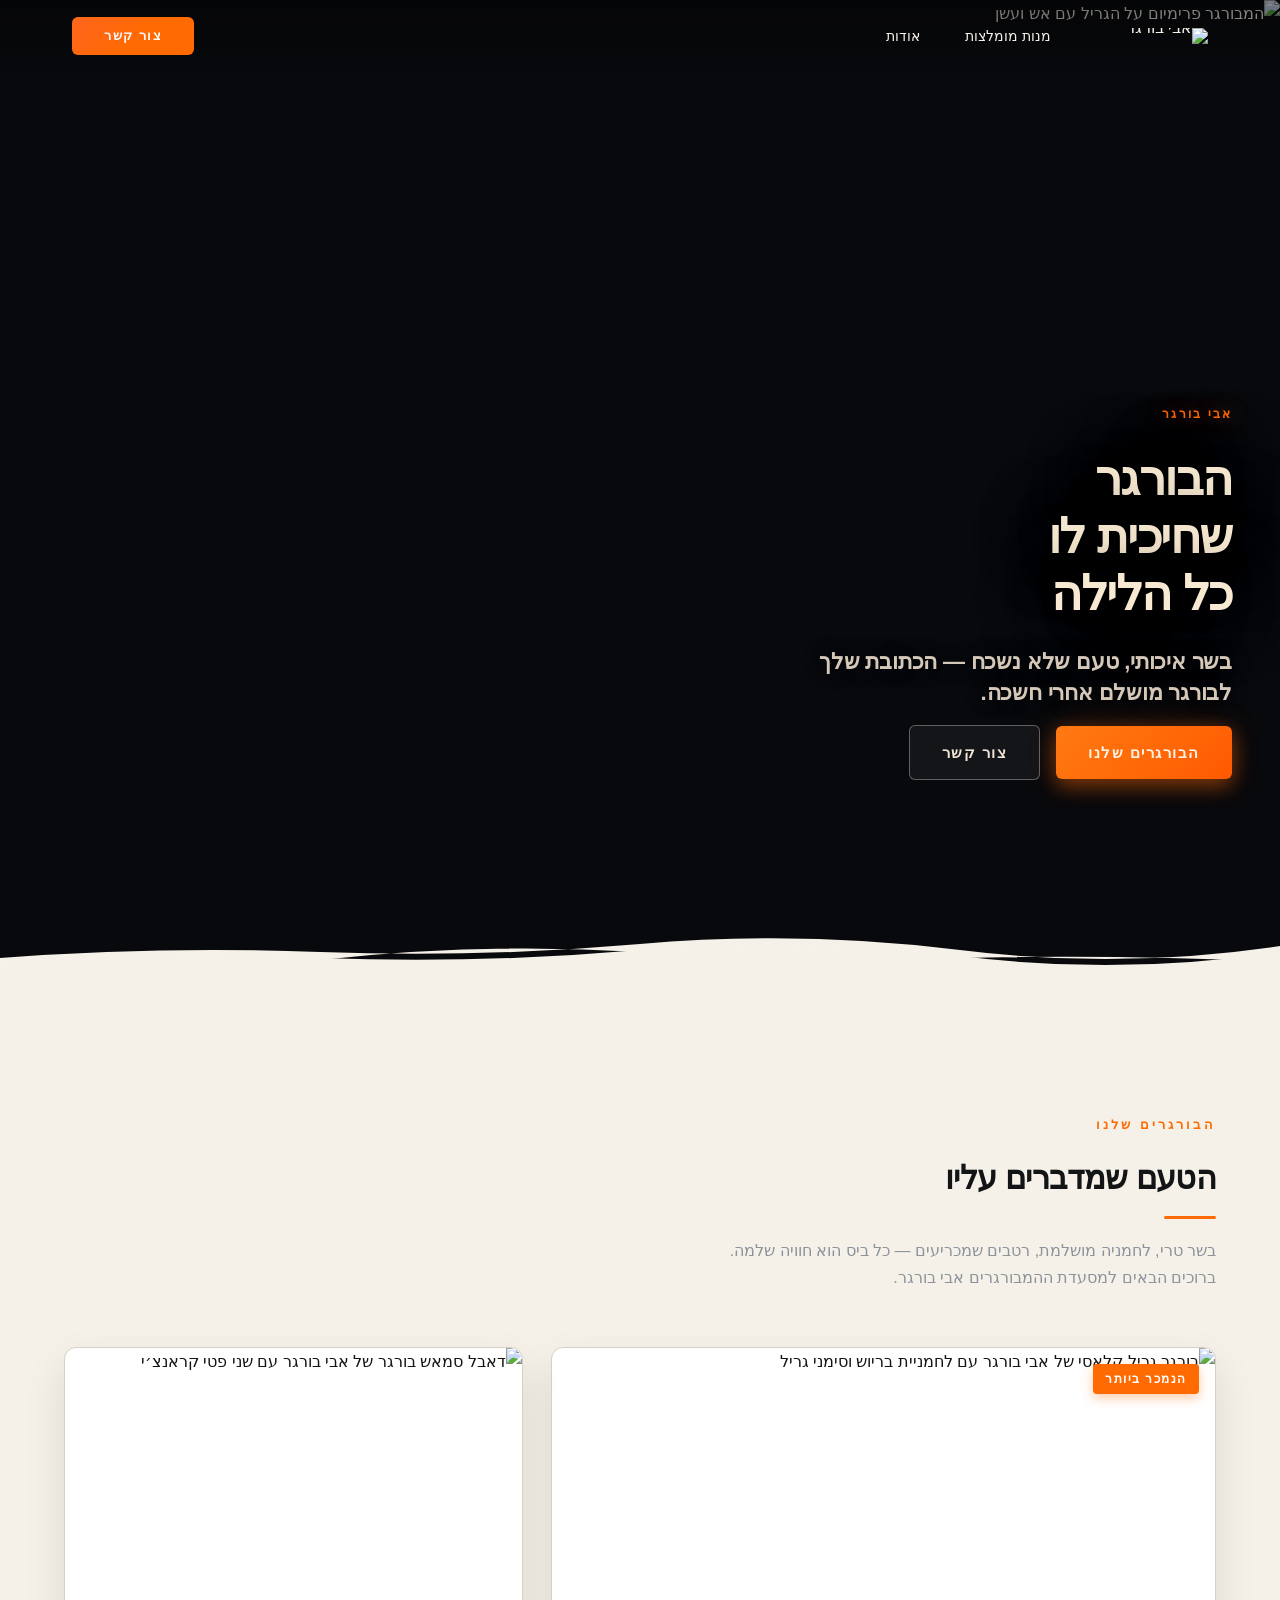
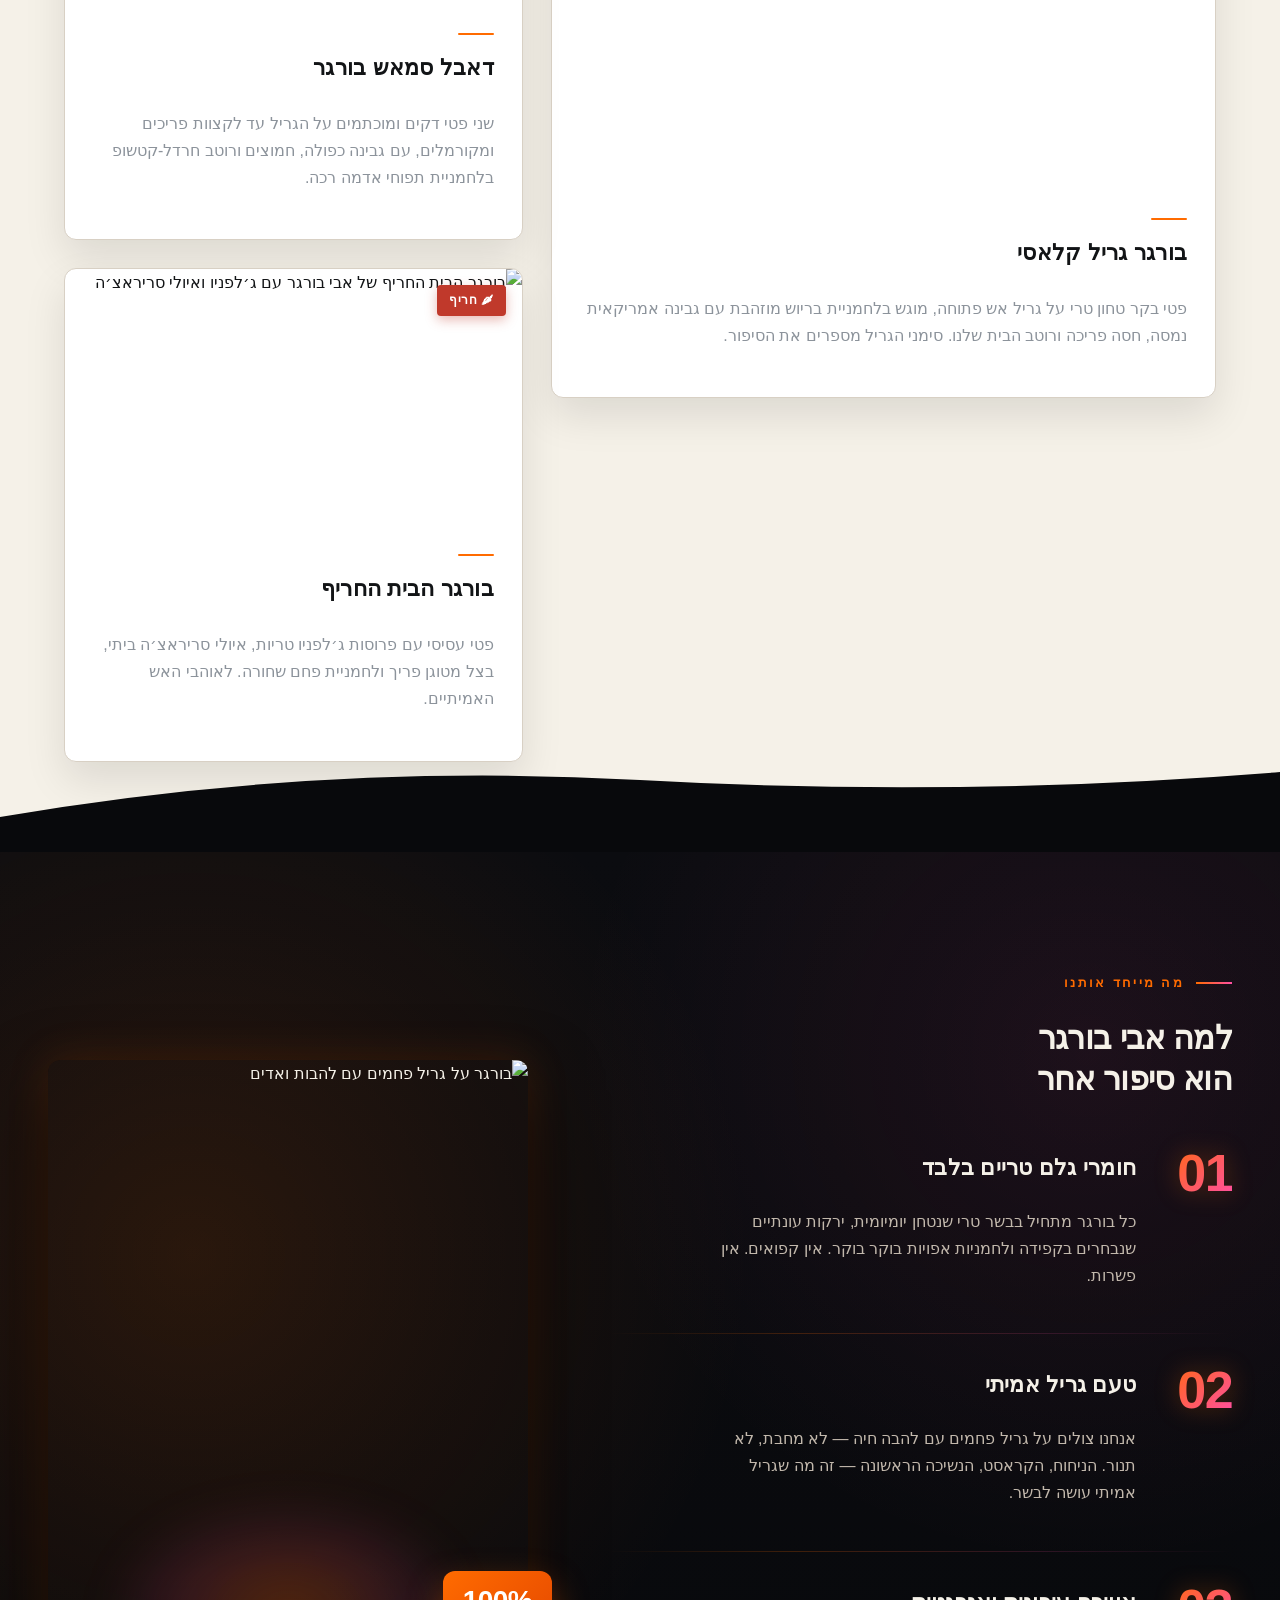
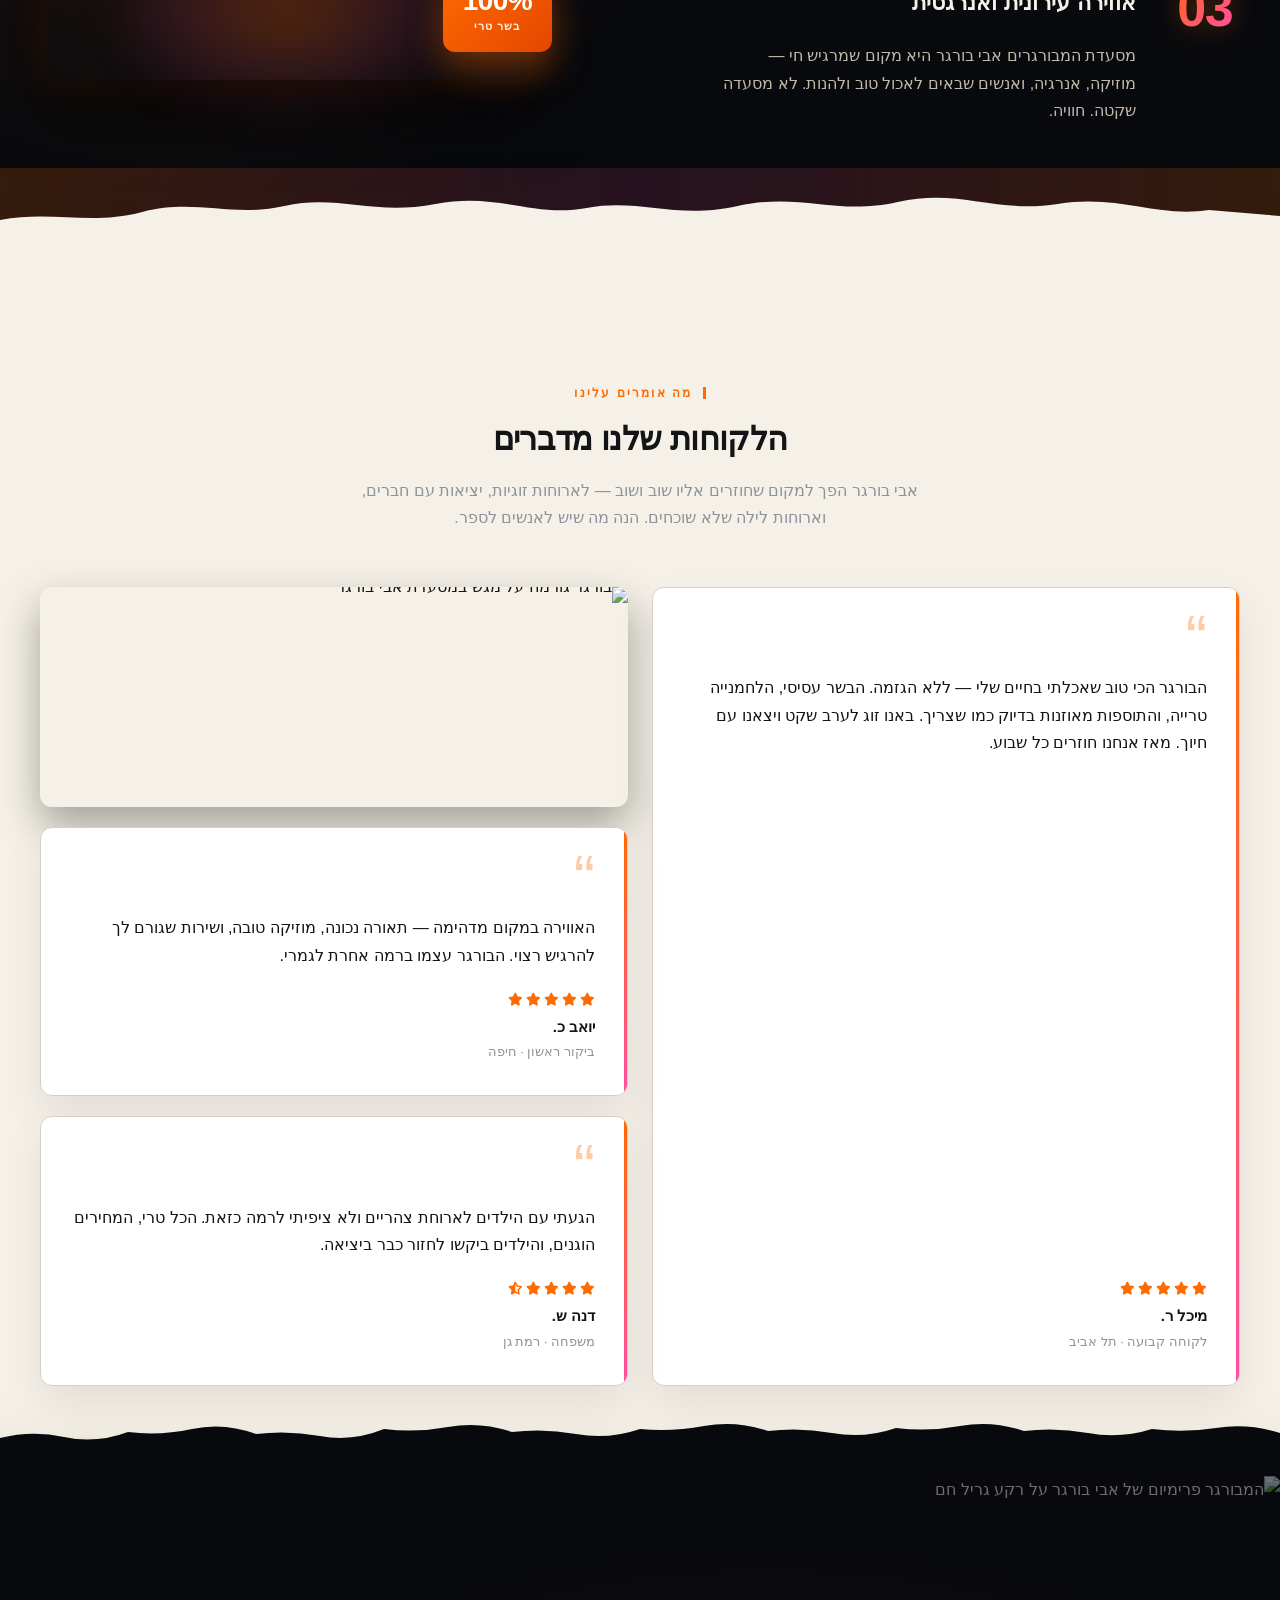
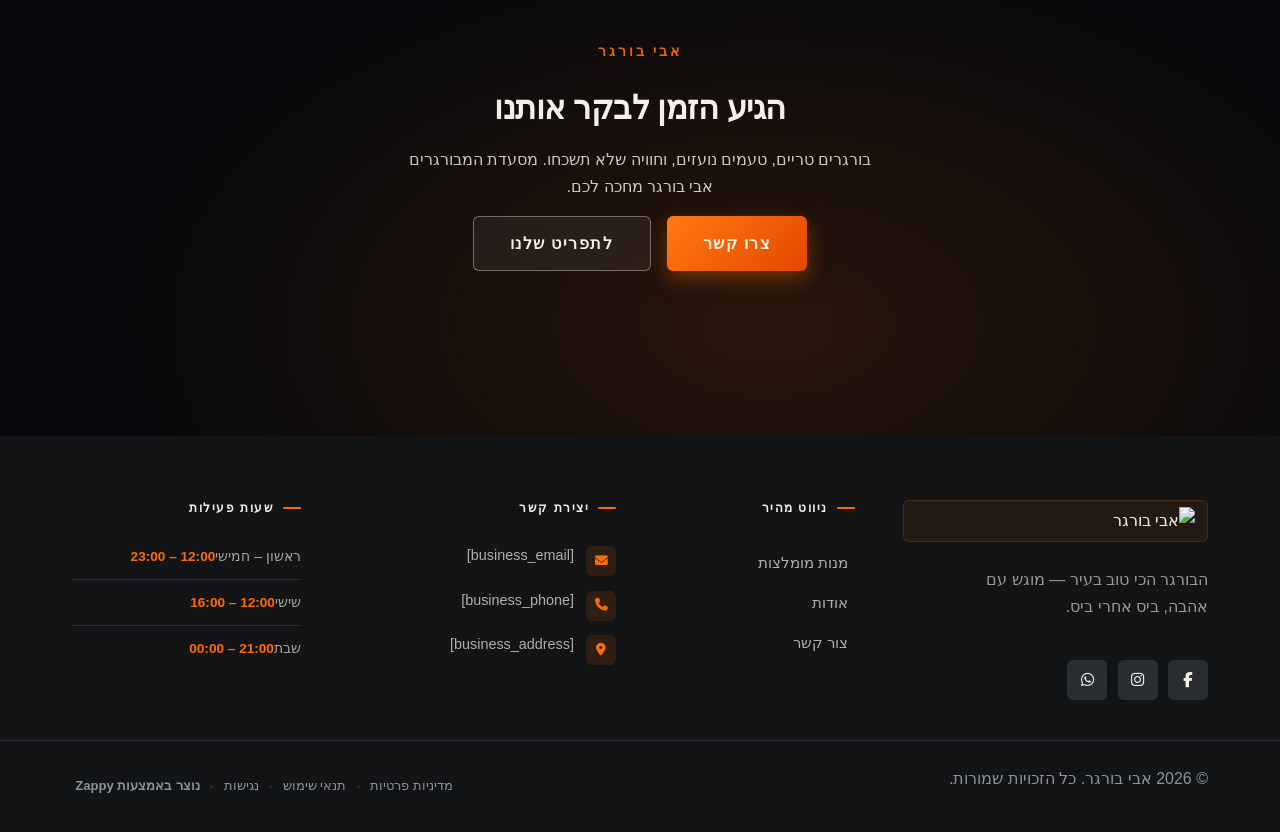
==== index.html @ 989bbede "Background sync: Progressive GitHub Sync" ====
<!DOCTYPE html>
<html lang="he" dir="rtl">
<head>
    <meta charset="UTF-8">
    <meta name="viewport" content="width=device-width, initial-scale=1.0">
    <meta name="robots" content="index, follow">
    <title>טועמים את ההבדל — אבי בורגר</title>
    <meta name="description" content="אבי בורגר מגיש המבורגרים ביתיים איכותיים שיגרמו לכם לחזור שוב ושוב. טעם אמיתי, חומרים טריים ואווירה שמזמינה את כל המשפחה. בואו לגלות למה אנחנו המסעדה שכולם מדברים עליה!">
    <meta name="keywords" content="אבי בורגר, מסעדת המבורגרים אבי בורגר, המבורגר ביתי איכותי, מסעדה לארוחת צהריים עם ילדים, המבורגר טרי">
    
    <!-- Favicons -->
    <link rel="icon" type="image/x-icon" href="/assets/favicon.ico">
    <link rel="icon" type="image/png" sizes="16x16" href="/assets/favicon-16x16.png">
    <link rel="icon" type="image/png" sizes="32x32" href="/assets/favicon-32x32.png">
    <link rel="icon" type="image/png" sizes="48x48" href="/assets/favicon-48x48.png">
    <link rel="icon" type="image/png" sizes="192x192" href="/assets/favicon-192x192.png">
    <link rel="icon" type="image/png" sizes="512x512" href="/assets/favicon-512x512.png">
    <link rel="apple-touch-icon" href="/assets/apple-touch-icon.png">
    <!-- Zappy Analytics -->
<script>
(function() {
  'use strict';
  
  // Configuration
  var config = {
    websiteId: '7c42fb57-8df9-4f6f-b77b-ee2b5802736d',
    apiUrl: 'https://api.zappy5.com/api/analytics/track',
    sessionDuration: 30 * 60 * 1000, // 30 minutes
    visitorDuration: 30 * 24 * 60 * 60 * 1000, // 30 days
    trackPageViews: true,
    trackClicks: true,
    trackFormSubmissions: true
  };
  
  // Generate or retrieve persistent visitor ID (30 days)
  function getVisitorId() {
    var visitorKey = 'zappy_visitor_' + config.websiteId;
    var visitor = null;
    
    try {
      visitor = localStorage.getItem(visitorKey);
      if (visitor) {
        var visitorData = JSON.parse(visitor);
        var now = Date.now();
        
        // Check if visitor ID is still valid (30 days)
        if (now - visitorData.created < config.visitorDuration) {
          // Update last seen timestamp
          visitorData.lastSeen = now;
          localStorage.setItem(visitorKey, JSON.stringify(visitorData));
          return visitorData.id;
        }
      }
    } catch (e) {
      console.warn('Zappy Analytics: LocalStorage not available');
    }
    
    // Generate new visitor ID
    var newVisitorId = 'zv_' + Date.now() + '_' + Math.random().toString(36).substr(2, 9);
    
    try {
      localStorage.setItem(visitorKey, JSON.stringify({
        id: newVisitorId,
        created: Date.now(),
        lastSeen: Date.now()
      }));
    } catch (e) {
      // Continue without local storage
    }
    
    return newVisitorId;
  }
  
  // Generate or retrieve session ID (30 minutes)
  function getSessionId() {
    var sessionKey = 'zappy_session_' + config.websiteId;
    var session = null;
    
    try {
      session = sessionStorage.getItem(sessionKey);
      if (session) {
        var sessionData = JSON.parse(session);
        var now = Date.now();
        
        // Check if session is still valid
        if (now - sessionData.timestamp < config.sessionDuration) {
          // Update timestamp
          sessionData.timestamp = now;
          sessionStorage.setItem(sessionKey, JSON.stringify(sessionData));
          return sessionData.id;
        }
      }
    } catch (e) {
      console.warn('Zappy Analytics: SessionStorage not available');
    }
    
    // Generate new session ID
    var newSessionId = 'zs_' + Date.now() + '_' + Math.random().toString(36).substr(2, 9);
    
    try {
      sessionStorage.setItem(sessionKey, JSON.stringify({
        id: newSessionId,
        timestamp: Date.now()
      }));
    } catch (e) {
      // Continue without session storage
    }
    
    return newSessionId;
  }
  
  var visitorId = getVisitorId();
  var sessionId = getSessionId();
  
  // Track an event
  function trackEvent(eventType, data) {
    data = data || {};
    
    var eventData = {
      website_id: config.websiteId,
      event_type: eventType,
      page_path: window.location.pathname,
      referrer: document.referrer || 'direct',
      visitor_id: visitorId,
      session_id: sessionId,
      metadata: data
    };
    
    // Use sendBeacon if available (better for page unload events)
    if (navigator.sendBeacon) {
      var blob = new Blob([JSON.stringify(eventData)], { type: 'application/json' });
      navigator.sendBeacon(config.apiUrl, blob);
    } else {
      // Fallback to fetch
      fetch(config.apiUrl, {
        method: 'POST',
        headers: {
          'Content-Type': 'application/json'
        },
        body: JSON.stringify(eventData),
        keepalive: true
      }).catch(function(error) {
        console.warn('Zappy Analytics: Failed to track event', error);
      });
    }
  }
  
  // Track page view
  if (config.trackPageViews) {
    trackEvent('pageview', {
      title: document.title,
      url: window.location.href
    });
  }
  
  // Track clicks on important elements
  if (config.trackClicks) {
    document.addEventListener('click', function(e) {
      var target = e.target;
      
      // Track button clicks (counted as actions)
      if (target.tagName === 'BUTTON' || target.closest('button')) {
        var button = target.tagName === 'BUTTON' ? target : target.closest('button');
        trackEvent('click', {
          element: 'button',
          text: button.textContent.trim().substring(0, 100),
          id: button.id || null,
          class: button.className || null
        });
      }
      
      // Track link clicks (navigation - not counted as actions)
      else if (target.tagName === 'A' || target.closest('a')) {
        var link = target.tagName === 'A' ? target : target.closest('a');
        trackEvent('navigation', {
          element: 'link',
          text: link.textContent.trim().substring(0, 100),
          href: link.href,
          external: link.hostname !== window.location.hostname
        });
      }
    }, true);
  }
  
  // Track form submissions
  if (config.trackFormSubmissions) {
    document.addEventListener('submit', function(e) {
      var form = e.target;
      
      trackEvent('form_submit', {
        form_id: form.id || null,
        form_name: form.name || null,
        form_action: form.action || null,
        form_method: form.method || 'GET'
      });
    }, true);
  }
  
  // Track time on page (send on page unload)
  var pageLoadTime = Date.now();
  
  window.addEventListener('beforeunload', function() {
    var timeOnPage = Math.floor((Date.now() - pageLoadTime) / 1000); // in seconds
    
    trackEvent('page_unload', {
      time_on_page: timeOnPage,
      page_path: window.location.pathname
    });
  });
  
  // Expose tracking function globally for custom events
  window.zappyAnalytics = {
    track: trackEvent,
    getVisitorId: function() { return visitorId; },
    getSessionId: function() { return sessionId; }
  };
  
})();
</script>
<!-- End Zappy Analytics -->
    <meta property="og:title" content="טועמים את ההבדל — אבי בורגר">
    <meta property="og:description" content="אבי בורגר מגיש המבורגרים ביתיים איכותיים שיגרמו לכם לחזור שוב ושוב. טעם אמיתי, חומרים טריים ואווירה שמזמינה את כל המשפחה. בואו לגלות למה אנחנו המסעדה שכולם מדברים עליה!">
    <meta name="twitter:card" content="summary_large_image">
    <meta name="twitter:title" content="טועמים את ההבדל — אבי בורגר">
    <meta name="twitter:description" content="אבי בורגר מגיש המבורגרים ביתיים איכותיים שיגרמו לכם לחזור שוב ושוב. טעם אמיתי, חומרים טריים ואווירה שמזמינה את כל המשפחה. בואו לגלות למה אנחנו המסעדה שכולם מדברים עליה!">
    <meta property="og:type" content="website">
  <meta property="og:locale" content="he_IL">
  
  
  
  
  
  <link rel="stylesheet" href="https://cdnjs.cloudflare.com/ajax/libs/font-awesome/6.4.0/css/all.min.css">

    <!-- Favicons -->
    <link rel="icon" type="image/x-icon" href="/assets/favicon.ico">
    <link rel="icon" type="image/png" sizes="16x16" href="/assets/favicon-16x16.png">
    <link rel="icon" type="image/png" sizes="32x32" href="/assets/favicon-32x32.png">
    <link rel="icon" type="image/png" sizes="48x48" href="/assets/favicon-48x48.png">
    <link rel="icon" type="image/png" sizes="192x192" href="/assets/favicon-192x192.png">
    <link rel="icon" type="image/png" sizes="512x512" href="/assets/favicon-512x512.png">
    <link rel="apple-touch-icon" href="/assets/apple-touch-icon.png">
    <!-- Cookie Consent -->
    <link rel="stylesheet" href="https://cdn.jsdelivr.net/npm/vanilla-cookieconsent@3/dist/cookieconsent.css">
    <script src="https://cdn.jsdelivr.net/npm/vanilla-cookieconsent@3/dist/cookieconsent.umd.js"></script>
    <!-- Mickidum Accessibility Toolbar -->
    <script src="https://cdn.jsdelivr.net/gh/mickidum/acc_toolbar/acctoolbar/acctoolbar.min.js"></script>
    <link rel="stylesheet" href="/styles.css">

    <style id="zappy-dropdown-submenu-styles">
      /* ========== DESKTOP DROPDOWN SUBMENU STYLES ========== */
      /* Base styles for dropdown submenus - parent must be positioned */
      .nav-menu li:has(.sub-menu), nav li:has(.sub-menu), .navbar li:has(.sub-menu), #navMenu li:has(.sub-menu) { position: relative; }
      /* Submenu base - hidden by default */
      .nav-menu .sub-menu, nav .sub-menu, .navbar .sub-menu, #navMenu .sub-menu { display: block !important; position: absolute !important; top: 100%; left: 0; min-width: 220px; background: white; border-radius: 8px; box-shadow: 0 8px 25px rgba(0,0,0,0.15); padding: 8px 0; opacity: 0; visibility: hidden; transform: translateY(10px); transition: all 0.3s ease; z-index: 1000; list-style: none; pointer-events: none; }
      /* CRITICAL: Desktop hover styles to show dropdown */
      .nav-menu li:hover > .sub-menu, nav li:hover > .sub-menu, .navbar li:hover > .sub-menu, #navMenu li:hover > .sub-menu { opacity: 1 !important; visibility: visible !important; transform: translateY(0) !important; pointer-events: auto !important; }
      /* Submenu item styling */
      .sub-menu li { list-style: none; margin: 0; padding: 0; }
      .sub-menu a { display: block !important; padding: 10px 16px !important; color: var(--text-dark, #333) !important; font-weight: 500; text-decoration: none; white-space: nowrap; transition: background-color 0.2s; }
      .sub-menu .zappy-nav-child > a { padding-left: 28px !important; font-size: 0.9em !important; opacity: 0.85 !important; }
      [dir="rtl"] .sub-menu .zappy-nav-child > a, html[lang="he"] .sub-menu .zappy-nav-child > a, html[lang="ar"] .sub-menu .zappy-nav-child > a { padding-left: 10px !important; padding-right: 28px !important; }
      .sub-menu .zappy-nav-parent > a { font-weight: 600 !important; }
      .sub-menu a:hover { background-color: #f5f5f5; }
      /* RTL (Hebrew/Arabic) dropdown positioning */
      [dir="rtl"] .nav-menu .sub-menu, [dir="rtl"] nav .sub-menu, [dir="rtl"] .navbar .sub-menu, html[lang="he"] .nav-menu .sub-menu, html[lang="he"] nav .sub-menu, html[lang="he"] .navbar .sub-menu, html[lang="ar"] .nav-menu .sub-menu, html[lang="ar"] nav .sub-menu, html[lang="ar"] .navbar .sub-menu { left: auto !important; right: 0 !important; }
      /* Hide empty dropdown menus (exclude catalog sub-menus that use <a> children instead of <li>) */
      .sub-menu:empty, .sub-menu:not(:has(li:not(.zappy-hidden-menu-item))):not(:has(> a)), .sub-menu:not(:has(li)):not(:has(> a)) { display: none !important; opacity: 0 !important; visibility: hidden !important; pointer-events: none !important; }
      /* Desktop: show submenu on Menu Group hover */
      li:has(.menu-group-title):hover > .sub-menu { opacity: 1 !important; visibility: visible !important; transform: translateY(0) !important; pointer-events: auto !important; }
      /* Menu Group title styling */
      .nav-menu > li > .menu-group-title, #navMenu > li > .menu-group-title { display: inline-block; padding: 0.5rem 1rem; cursor: default; user-select: none; }
      
      /* ========== MOBILE SUBMENU STYLES ========== */
      @media (max-width: 768px) {
        .nav-menu .sub-menu, nav .sub-menu, .navbar .sub-menu, #navMenu .sub-menu { position: static !important; transform: none !important; box-shadow: none !important; background: transparent !important; max-height: 0; overflow: hidden; opacity: 0; visibility: hidden; transition: max-height 0.3s ease, opacity 0.3s ease; padding: 0 !important; border-radius: 0 !important; }
        .navbar .sub-menu.mobile-expanded, .nav-menu .sub-menu.mobile-expanded, #navMenu .sub-menu.mobile-expanded { max-height: none !important; overflow-y: visible !important; opacity: 1 !important; visibility: visible !important; padding: 8px 0 8px 16px !important; }
        [dir="rtl"] .sub-menu.mobile-expanded, html[lang="he"] .sub-menu.mobile-expanded { padding: 8px 16px 8px 0 !important; }
        /* Disable hover behavior on mobile */
        .nav-menu li:hover > .sub-menu, nav li:hover > .sub-menu, .navbar li:hover > .sub-menu, #navMenu li:hover > .sub-menu { opacity: 0; visibility: hidden; pointer-events: none; }
        .nav-menu li > .sub-menu.mobile-expanded, nav li > .sub-menu.mobile-expanded, .navbar li > .sub-menu.mobile-expanded, #navMenu li > .sub-menu.mobile-expanded { opacity: 1 !important; visibility: visible !important; pointer-events: auto !important; }
        .nav-menu li:has(.sub-menu), nav li:has(.sub-menu), .navbar li:has(.sub-menu), #navMenu li:has(.sub-menu) { display: flex !important; flex-wrap: wrap !important; align-items: center !important; position: relative !important; min-height: 44px !important; }
        .nav-menu li:has(.sub-menu) > a, nav li:has(.sub-menu) > a, .navbar li:has(.sub-menu) > a, #navMenu li:has(.sub-menu) > a { flex: 1 !important; min-width: 0 !important; }
        .nav-menu li:has(.sub-menu) > .menu-group-title, nav li:has(.sub-menu) > .menu-group-title, .navbar li:has(.sub-menu) > .menu-group-title, #navMenu li:has(.sub-menu) > .menu-group-title { flex: 1 !important; min-width: 0 !important; padding: 0 !important; line-height: inherit !important; }
        .nav-menu li:has(.sub-menu) > .sub-menu, nav li:has(.sub-menu) > .sub-menu, .navbar li:has(.sub-menu) > .sub-menu, #navMenu li:has(.sub-menu) > .sub-menu { flex-basis: 100% !important; width: 100% !important; }
        .nav-menu li:has(.sub-menu) > a [class*="chevron"], .nav-menu li:has(.sub-menu) > a [class*="arrow"], .nav-menu li:has(.sub-menu) > a .fa-chevron-down, .nav-menu li:has(.sub-menu) > a .fa-angle-down, nav li:has(.sub-menu) > a [class*="chevron"], nav li:has(.sub-menu) > a [class*="arrow"], #navMenu li:has(.sub-menu) > a [class*="chevron"], #navMenu li:has(.sub-menu) > a [class*="arrow"] { display: none !important; visibility: hidden !important; }
        .mobile-submenu-toggle { display: flex !important; align-items: center !important; justify-content: center !important; width: 44px !important; height: auto !important; background: transparent !important; border: none !important; cursor: pointer !important; color: var(--text-dark) !important; position: static !important; flex-shrink: 0 !important; align-self: stretch !important; z-index: 2 !important; padding: 0 !important; margin: 0 !important; }
        .mobile-submenu-toggle::after { content: '' !important; width: 0 !important; height: 0 !important; border-left: 6px solid transparent !important; border-right: 6px solid transparent !important; border-top: 7px solid currentColor !important; transition: transform 0.3s ease !important; }
        .mobile-submenu-toggle.expanded::after { transform: rotate(180deg) !important; }
        .sub-menu a { padding: 10px 0 !important; display: block !important; color: var(--text-dark) !important; white-space: normal !important; }
        .sub-menu .zappy-nav-child > a { padding-left: 28px !important; font-size: 0.9em !important; opacity: 0.85 !important; }
        [dir="rtl"] .sub-menu .zappy-nav-child > a, html[lang="he"] .sub-menu .zappy-nav-child > a, html[lang="ar"] .sub-menu .zappy-nav-child > a { padding-left: 0 !important; padding-right: 28px !important; }
        .sub-menu .zappy-nav-parent > a { font-weight: 600 !important; }
        .nav-menu.active, #navMenu.active { max-width: 100vw !important; overflow-x: hidden !important; box-sizing: border-box !important; }
        .navbar .sub-menu li a, nav.navbar .sub-menu li a, .zappy-products-dropdown .sub-menu a { color: var(--text-dark) !important; }
      }
      @media (min-width: 769px) { .mobile-submenu-toggle { display: none !important; } }
    </style>

    <style id="mobile-lang-menu-deployed-css">
    @media (max-width: 768px) {
      .lang-switcher,
      .nav-cta-container .lang-switcher,
      .nav-container .lang-switcher,
      .navbar .lang-switcher,
      .navbar .nav-cta-container .lang-switcher,
      .nav-icons-left .lang-switcher,
      .nav-ecommerce-icons .lang-switcher { display: none !important; }
      .mobile-lang-menu { width: 100%; border-top: 1px solid rgba(128,128,128,0.2); padding: 8px 0 0 0; margin-top: 8px; }
      .mobile-lang-toggle { display: flex !important; align-items: center; justify-content: space-between; width: 100%; padding: 12px 16px; background: none; border: none; cursor: pointer; font-size: 15px; color: inherit; font-family: inherit; }
      .mobile-lang-toggle::after { content: ''; display: inline-block; width: 8px; height: 8px; border-right: 2px solid currentColor; border-bottom: 2px solid currentColor; transform: rotate(45deg); transition: transform 0.3s ease; margin-left: 8px; }
      .mobile-lang-toggle.expanded::after { transform: rotate(-135deg); }
      .mobile-lang-options { max-height: 0; overflow: hidden; transition: max-height 0.3s ease; }
      .mobile-lang-options.expanded { max-height: 300px; }
      .mobile-lang-option { display: flex !important; align-items: center; gap: 10px; padding: 10px 24px; text-decoration: none; color: inherit; font-size: 14px; font-family: inherit; }
      .mobile-lang-option:hover { background: rgba(128,128,128,0.1); }
      .mobile-lang-option.active { font-weight: 600; opacity: 0.7; pointer-events: none; }
      .mobile-lang-option img { width: 20px; height: 20px; border-radius: 50%; }
    }
    @media (min-width: 769px) {
      .mobile-lang-menu { display: none !important; }
    }
    </style>

    <style id="zappy-widget-visibility">
      #mic-access-tool-general-button, .mic-access-tool-general-button,
      #mic-init-access-tool .mic-access-tool-general-button, #mic-init-access-tool #mic-access-tool-general-button,
      ._access-icon, #mic-access-tool-box, .mic-access-tool-box,
      #mic-init-access-tool #mic-access-tool-box, div[id*="mic-access-tool-box"], ._access-menu {
        display: none !important; visibility: hidden !important; opacity: 0 !important; pointer-events: none !important;
      }
    </style>
</head>
<body>

  <nav class="navbar" dir="rtl">
  <button class="mobile-toggle" id="mobileToggle" aria-label="Menu">
    <svg class="hamburger-icon" width="24" height="24" viewBox="0 0 24 24" fill="none">
      <path d="M3 12h18M3 6h18M3 18h18" stroke="currentColor" stroke-width="2" stroke-linecap="round"></path>
    </svg>
    <svg class="close-icon" width="24" height="24" viewBox="0 0 24 24" fill="none" style="display: none;">
      <path d="M18 6L6 18M6 6l12 12" stroke="currentColor" stroke-width="2" stroke-linecap="round"></path>
    </svg>
  </button>

  <button class="phone-header-btn" data-phone="" aria-label="Call">
    <svg width="20" height="20" viewBox="0 0 24 24" fill="currentColor">
      <path d="M22 16.92v3a2 2 0 0 1-2.18 2 19.79 19.79 0 0 1-8.63-3.07 19.5 19.5 0 0 1-6-6 19.79 19.79 0 0 1-3.07-8.67A2 2 0 0 1 4.11 2h3a2 2 0 0 1 2 1.72 12.84 12.84 0 0 0 .7 2.81 2 2 0 0 1-.45 2.11L8.09 9.91a16 16 0 0 0 6 6l1.27-1.27a2 2 0 0 1 2.11-.45 12.84 12.84 0 0 0 2.81.7A2 2 0 0 1 22 16.92z"></path>
    </svg>
  </button>

  <div class="nav-container">
    <div class="nav-right-group"><div class="nav-brand">
      <a href="/" class="logo-link">
        <img src="/assets/logo.webp" alt="אבי בורגר" class="logo">
      </a>
    </div><ul class="nav-menu" id="navMenu"><li><a href="/features">מנות מומלצות</a></li><li><a href="/about">אודות</a></li></ul></div>

    

    <div class="nav-cta-container">
      <a href="/contact" class="nav-cta-btn">צור קשר</a>
    </div>
  </div>
</nav>
<script>

// Navbar Mobile Menu Toggle and Contrast Fix
(function() {
  // Use 'load' event instead of 'DOMContentLoaded' to ensure we run AFTER all other scripts
  window.addEventListener('load', function() {
    
    // FIX MOBILE BUTTON CONTRAST
    // Detect navbar background color and apply contrasting color to mobile buttons
    const navbar = document.querySelector('.navbar, nav, header');
    if (!navbar) {
      console.log('[Navbar] Navbar element not found');
      return;
    }
    
    // DECLARE VARIABLES EARLY to avoid Temporal Dead Zone errors
    // These are used in multiple places below
    let mobileToggle = document.getElementById('mobileToggle') ||
                       document.querySelector('.mobile-toggle') ||
                       document.querySelector('.hamburger') ||
                       document.querySelector('.hamburger-menu') ||
                       document.querySelector('.menu-toggle') ||
                       document.querySelector('.burger-menu') ||
                       document.querySelector('[aria-label="Menu"]') ||
                       document.querySelector('[aria-label="תפריט"]');
    
    const phoneBtn = document.querySelector('.phone-header-btn');
    
    const computedStyle = window.getComputedStyle(navbar);
    let bgColor = computedStyle.backgroundColor;
    
    console.log('[Navbar] Initial navbar background:', bgColor);
    
    // Check if background is transparent or rgba with 0 alpha
    const isTransparent = bgColor === 'transparent' || 
                         bgColor === 'rgba(0, 0, 0, 0)' ||
                         (bgColor.startsWith('rgba') && bgColor.includes(', 0)'));
    
    if (isTransparent) {
      // Check for background-image or gradient
      const bgImage = computedStyle.backgroundImage;
      if (bgImage && bgImage !== 'none') {
        console.log('[Navbar] Navbar has background image/gradient, using dark text');
        bgColor = 'rgb(240, 240, 240)'; // Assume light background
      } else {
        // Transparent navbar - check body background
        const bodyBg = window.getComputedStyle(document.body).backgroundColor;
        console.log('[Navbar] Navbar transparent, using body background:', bodyBg);
        bgColor = bodyBg;
      }
    }
    
    // Calculate luminance to determine if background is light or dark
    const rgb = bgColor.match(/\d+/g);
    if (rgb && rgb.length >= 3) {
      const r = parseInt(rgb[0]);
      const g = parseInt(rgb[1]);
      const b = parseInt(rgb[2]);
      const luminance = (0.299 * r + 0.587 * g + 0.114 * b) / 255;
      
      // Mobile button colors are set by Claude's AI-generated CSS (same as .nav-menu a)
      // No dynamic color overrides needed - colors come from the generated navbar CSS
      console.log('[Navbar] Mobile button colors preserved from Claude CSS (luminance:', luminance.toFixed(2) + ')');
      
      // FIX ICON SIZES - Ensure SVGs are properly sized and visible
      // INJECT CRITICAL CSS TO OVERRIDE ANY CONFLICTING RULES
      const criticalCSS = document.createElement('style');
      criticalCSS.id = 'zappy-mobile-nav-fix';
      const htmlLang = document.documentElement.lang || 'en';
      const htmlDir = document.documentElement.dir || 'ltr';
      // Check both dir attribute AND lang for RTL detection
      // dir="rtl" is the most reliable indicator
      const isRTL = htmlDir === 'rtl' || htmlLang === 'he' || htmlLang === 'ar';
      
      criticalCSS.textContent = `
        /* Hide mobile buttons on desktop, show only on mobile */
        @media (min-width: 769px) {
          .mobile-toggle,
          .phone-header-btn {
            display: none !important;
          }
        }
        
        /* Show and position mobile buttons correctly on mobile */
        @media (max-width: 768px) {
          .mobile-toggle,
          .phone-header-btn {
            position: absolute !important;
            top: 50% !important;
            transform: translateY(-50%) !important;
            z-index: 1001 !important;
            display: flex !important;
            align-items: center !important;
            justify-content: center !important;
            width: 36px !important;
            height: 36px !important;
            border-radius: 50% !important;
            border: none !important;
            cursor: pointer !important;
            padding: 6px !important;
            background: none !important;
            color: var(--nav-text, var(--text-dark)) !important;
          }
          
          /* LTR positioning (default): hamburger LEFT, phone RIGHT */
          html:not([dir="rtl"]):not([lang="he"]):not([lang="ar"]) .mobile-toggle,
          html[dir="ltr"] .mobile-toggle {
            left: 12px !important;
            right: auto !important;
          }
          html:not([dir="rtl"]):not([lang="he"]):not([lang="ar"]) .phone-header-btn,
          html[dir="ltr"] .phone-header-btn {
            right: 12px !important;
            left: auto !important;
          }
          
          /* RTL positioning: hamburger RIGHT, phone LEFT */
          html[dir="rtl"] .mobile-toggle,
          html[lang="he"] .mobile-toggle,
          html[lang="ar"] .mobile-toggle {
            right: 12px !important;
            left: auto !important;
          }
          html[dir="rtl"] .phone-header-btn,
          html[lang="he"] .phone-header-btn,
          html[lang="ar"] .phone-header-btn {
            left: 12px !important;
            right: auto !important;
          }
          
          /* CRITICAL: Ensure nav-container has min-height on mobile */
          /* All children are positioned absolutely/fixed on mobile, so height:auto collapses to 0 */
          .nav-container {
            min-height: 70px !important;
            position: relative !important;
          }
          
          /* Ensure SVG icons are properly sized and inherit color */
          .mobile-toggle svg,
          .phone-header-btn svg {
            width: 24px !important;
            height: 24px !important;
            /* Don't force display - let JavaScript control hamburger/close toggle */
          }
          
          /* Reset nav-cta-container on mobile - remove desktop box-shadow/padding */
          /* that creates a visible ghost box when CTA button is hidden */
          .nav-cta-container {
            box-shadow: none !important;
            padding: 0 !important;
          }
          
          /* Hide nav-cta-container entirely on mobile when there's no lang-switcher */
          /* (only the CTA button is inside, and it's hidden on mobile) */
          .nav-cta-container:not(:has(.lang-switcher)) {
            display: none !important;
          }
          
          /* CRITICAL: Prevent hero image fade gradient from bleeding over headline text */
          /* The .image-fade-gradient has bottom: -30px (extends below parent) */
          /* On mobile stacked layout, this overlaps the h1 text below the image */
          .hero-image-column {
            overflow: hidden !important;
          }
          .image-fade-gradient {
            bottom: 0 !important;
          }
          
          /* Hide desktop language switcher on mobile - hamburger menu handles it */
          /* High specificity to override stored CSS */
          .lang-switcher,
          .nav-cta-container .lang-switcher,
          .nav-container .lang-switcher,
          .navbar .lang-switcher,
          .navbar .nav-cta-container .lang-switcher {
            display: none !important;
          }
        }
      `;
      
      // Remove existing fix if present and inject new one
      const existing = document.getElementById('zappy-mobile-nav-fix');
      if (existing) existing.remove();
      document.head.appendChild(criticalCSS);
      
      console.log('[Navbar] Critical CSS injected for mobile nav positioning');
      
      // ONLY apply inline positioning styles on mobile viewport
      // On desktop, the CSS handles hiding these buttons with display: none
      // Inline styles were breaking desktop layout by overriding CSS
      const isMobileViewport = window.innerWidth <= 768;
      
      if (mobileToggle) {
        // Icon sizing applies to all viewports for consistency
        const hamburgerIcon = mobileToggle.querySelector('.hamburger-icon');
        const closeIcon = mobileToggle.querySelector('.close-icon');
        
        if (hamburgerIcon) {
          hamburgerIcon.style.setProperty('width', '24px', 'important');
          hamburgerIcon.style.setProperty('height', '24px', 'important');
          hamburgerIcon.style.setProperty('display', 'block', 'important'); // Show hamburger by default
        }
        if (closeIcon) {
          closeIcon.style.setProperty('width', '24px', 'important');
          closeIcon.style.setProperty('height', '24px', 'important');
          closeIcon.style.setProperty('display', 'none', 'important'); // Hide close icon by default
        }
        
        // ONLY set positioning inline styles on mobile
        if (isMobileViewport) {
          mobileToggle.style.setProperty('position', 'absolute', 'important');
          mobileToggle.style.setProperty('top', '50%', 'important');
          mobileToggle.style.setProperty('transform', 'translateY(-50%)', 'important');
          mobileToggle.style.setProperty('z-index', '1001', 'important');
          
          // Clear any inline left/right so CSS can take over based on html[dir]
          mobileToggle.style.removeProperty('left');
          mobileToggle.style.removeProperty('right');
          
          console.log('[Navbar] Mobile toggle positioning applied (mobile viewport)');
        } else {
          // On desktop, clear any positioning styles to let CSS handle it
          mobileToggle.style.removeProperty('position');
          mobileToggle.style.removeProperty('top');
          mobileToggle.style.removeProperty('transform');
          mobileToggle.style.removeProperty('z-index');
          mobileToggle.style.removeProperty('left');
          mobileToggle.style.removeProperty('right');
          console.log('[Navbar] Desktop viewport - cleared mobile toggle inline positioning');
        }
      }
      
      if (phoneBtn) {
        // Icon sizing applies to all viewports
        const phoneIcon = phoneBtn.querySelector('svg');
        if (phoneIcon) {
          phoneIcon.style.width = '24px';
          phoneIcon.style.height = '24px';
          phoneIcon.setAttribute('width', '24');
          phoneIcon.setAttribute('height', '24');
        }
        
        // ONLY set positioning inline styles on mobile
        if (isMobileViewport) {
          phoneBtn.style.setProperty('position', 'absolute', 'important');
          phoneBtn.style.setProperty('top', '50%', 'important');
          phoneBtn.style.setProperty('transform', 'translateY(-50%)', 'important');
          phoneBtn.style.setProperty('z-index', '1001', 'important');
          
          // Clear any inline left/right so CSS can take over based on html[dir]
          phoneBtn.style.removeProperty('left');
          phoneBtn.style.removeProperty('right');
          
          console.log('[Navbar] Phone button positioning applied (mobile viewport)');
        } else {
          // On desktop, clear any positioning styles to let CSS handle it
          phoneBtn.style.removeProperty('position');
          phoneBtn.style.removeProperty('top');
          phoneBtn.style.removeProperty('transform');
          phoneBtn.style.removeProperty('z-index');
          phoneBtn.style.removeProperty('left');
          phoneBtn.style.removeProperty('right');
          console.log('[Navbar] Desktop viewport - cleared phone button inline positioning');
        }
      }
    } else {
      console.log('[Navbar] Could not parse background color:', bgColor);
    }
    
    // MOBILE MENU TOGGLE
    // Re-query in case DOM changed (mobileToggle already declared at top of function)
    mobileToggle = document.getElementById('mobileToggle') ||
                   document.querySelector('.mobile-toggle') ||
                   document.querySelector('.hamburger') ||
                   document.querySelector('.hamburger-menu') ||
                   document.querySelector('.menu-toggle') ||
                   document.querySelector('.burger-menu') ||
                   document.querySelector('[aria-label="Menu"]') ||
                   document.querySelector('[aria-label="תפריט"]');
    
    // EXPANDED SEARCH: Find nav menu by ID or class
    const navMenu = document.getElementById('navMenu') ||
                  document.querySelector('.nav-menu') ||
                  document.querySelector('.nav-links') ||
                  document.querySelector('nav ul:not(.submenu)');
    
    if (!mobileToggle || !navMenu) {
      console.log('[Navbar] Mobile toggle or menu not found:', { toggle: !!mobileToggle, menu: !!navMenu });
      return;
    }
    
    // Ensure navMenu has ID for CSS targeting
    if (!navMenu.id) {
      navMenu.id = 'navMenu';
    }
    
    console.log('[Navbar] Initializing mobile menu...');
    
    // Remove any existing event listeners by cloning the button
    const newToggle = mobileToggle.cloneNode(true);
    mobileToggle.parentNode.replaceChild(newToggle, mobileToggle);
    
    // Toggle menu on button click - use newToggle now
    newToggle.addEventListener('click', function(e) {
      e.preventDefault();
      e.stopPropagation();
      
      const hamburgerIcon = this.querySelector('.hamburger-icon');
      const closeIcon = this.querySelector('.close-icon');
      const isActive = navMenu.classList.contains('active');
      
      if (isActive) {
        // Close menu
        navMenu.classList.remove('active');
        if (hamburgerIcon) hamburgerIcon.style.setProperty('display', 'block', 'important');
        if (closeIcon) closeIcon.style.setProperty('display', 'none', 'important');
        document.body.style.overflow = '';
        console.log('[Navbar] Menu closed');
      } else {
        // Open menu
        navMenu.classList.add('active');
        if (hamburgerIcon) hamburgerIcon.style.setProperty('display', 'none', 'important');
        if (closeIcon) closeIcon.style.setProperty('display', 'block', 'important');
        document.body.style.overflow = 'hidden';
        console.log('[Navbar] Menu opened');
      }
    });
    
    // Close menu when clicking nav links (but NOT dropdown toggles)
    const navLinks = navMenu.querySelectorAll('a');
    navLinks.forEach(function(link) {
      link.addEventListener('click', function() {
        // Don't close if it's a dropdown child (unless it's a real navigation link)
        if (this.getAttribute('href') === '#') return;
        
        const hamburgerIcon = newToggle.querySelector('.hamburger-icon');
        const closeIcon = newToggle.querySelector('.close-icon');
        
        navMenu.classList.remove('active');
        if (hamburgerIcon) hamburgerIcon.style.setProperty('display', 'block', 'important');
        if (closeIcon) closeIcon.style.setProperty('display', 'none', 'important');
        document.body.style.overflow = '';
        console.log('[Navbar] Menu closed (link clicked)');
      });
    });
    
    // DROPDOWN MENU TOGGLE (for mobile and touch devices)
    var dropdownToggles = navMenu.querySelectorAll('.dropdown-toggle');
    dropdownToggles.forEach(function(toggle) {
      toggle.addEventListener('click', function(e) {
        e.preventDefault();
        e.stopPropagation();
        var parent = this.closest('.nav-dropdown');
        if (!parent) return;
        
        // Close other open dropdowns at the same level
        var siblings = parent.parentNode.querySelectorAll('.nav-dropdown.open');
        siblings.forEach(function(sib) {
          if (sib !== parent) sib.classList.remove('open');
        });
        
        parent.classList.toggle('open');
        console.log('[Navbar] Dropdown toggled:', parent.classList.contains('open') ? 'open' : 'closed');
      });
    });
    
    // Close dropdowns when clicking outside
    document.addEventListener('click', function(e) {
      if (!e.target.closest('.nav-dropdown')) {
        var openDropdowns = document.querySelectorAll('.nav-dropdown.open');
        openDropdowns.forEach(function(dd) { dd.classList.remove('open'); });
      }
    });
    
    console.log('[Navbar] Dropdown handlers initialized for ' + dropdownToggles.length + ' dropdowns');
    
    // Phone button functionality (phoneBtn already declared at top of function)
    if (phoneBtn) {
      phoneBtn.addEventListener('click', function() {
        // Get phone number from placeholder in page or use default
        const phoneLinks = document.querySelectorAll('a[href^="tel:"]');
        const phoneNumber = phoneLinks.length > 0 
          ? phoneLinks[0].getAttribute('href').replace('tel:', '')
          : '[business_phone]';
        
        window.location.href = 'tel:' + phoneNumber;
        console.log('[Navbar] Phone button clicked');
      });
    }
    
    console.log('[Navbar] Mobile menu initialized successfully');
    
    // === WHATSAPP BUTTON VISIBILITY FIX ===
    // Ensure WhatsApp floating button is hidden on desktop and visible on mobile
    // IMPORTANT: Only target the floating button by its class, NOT generic wa.me links
    const handleWhatsAppVisibility = function() {
      const whatsappBtn = document.querySelector('.whatsapp-float');
      if (whatsappBtn) {
        const isDesktop = window.innerWidth >= 769;
        if (isDesktop) {
          whatsappBtn.style.setProperty('display', 'none', 'important');
          whatsappBtn.style.setProperty('visibility', 'hidden', 'important');
          whatsappBtn.style.setProperty('opacity', '0', 'important');
          whatsappBtn.style.setProperty('pointer-events', 'none', 'important');
          console.log('[WhatsApp] Button hidden on desktop');
        } else {
          whatsappBtn.style.removeProperty('display');
          whatsappBtn.style.removeProperty('visibility');
          whatsappBtn.style.removeProperty('opacity');
          whatsappBtn.style.removeProperty('pointer-events');
          console.log('[WhatsApp] Button visible on mobile');
        }
      }
    };
    
    // Run on load
    handleWhatsAppVisibility();
    
    // Run on resize with debouncing
    let resizeTimer;
    window.addEventListener('resize', function() {
      clearTimeout(resizeTimer);
      resizeTimer = setTimeout(handleWhatsAppVisibility, 100);
    });
  });
})();

</script>
  
  <main>
    <section class="index-hero-section" data-layout-spec="בית-hero" dir="rtl" data-hero-type="fullscreen-scrim">
  <!-- Background Image -->
  <div class="index-hero-bg">
    <img data-hero-bg="true" data-placeholder="index-hero-image-1" data-context="Cinematic close-up of a premium gourmet hamburger sizzling on a dark iron grill at night, with dramatic orange and amber flame reflections glowing beneath the patty, wisps of smoke rising, charred grill marks visible, glossy melted cheese dripping over the sides, sesame bun glistening, dark near-black moody background, editorial food photography style, high contrast, dramatic lighting" width="1920" height="1080" src="/assets/site-index-hero-image-1.webp" alt="המבורגר פרימיום על הגריל עם אש ועשן">
  </div>

  <!-- Scrim Overlay -->
  <div class="index-hero-scrim" aria-hidden="true"></div>

  <!-- Content Overlay -->
  <div class="index-hero-container">
    <div class="index-hero-content">
      <span class="index-hero-label">אבי בורגר</span>
      <h1 class="index-hero-h1">הבורגר<br>שחיכית לו<br>כל הלילה</h1>
      <h3 class="index-hero-subtitle">בשר איכותי, טעם שלא נשכח — הכתובת שלך לבורגר מושלם אחרי חשכה.</h3>
      <div class="index-hero-ctas">
        <a href="#menu" class="index-hero-btn-primary">הבורגרים שלנו</a>
        <a href="#contact" class="index-hero-btn-secondary">צור קשר</a>
      </div>
    </div>
  </div>

  <!-- Bottom Divider -->
  <div class="index-hero-divider-wrapper" aria-hidden="true">
    <svg data-no-icon-edit="true" aria-hidden="true" viewBox="0 0 1440 90" preserveAspectRatio="none" xmlns="http://www.w3.org/2000/svg">
      <defs>
        <linearGradient id="heroEmberGrad" x1="0" y1="0" x2="1" y2="0">
          <stop offset="0%" stop-color="#ff6a00" stop-opacity="0.72"></stop>
          <stop offset="35%" stop-color="#ff4500" stop-opacity="0.45"></stop>
          <stop offset="100%" stop-color="#ff6a00" stop-opacity="0.18"></stop>
        </linearGradient>
      </defs>
      <!-- Ember accent line -->
      <path d="M0,58 Q180,46 360,52 T720,44 T1080,50 T1440,46 L1440,62 Q1260,54 1080,58 T720,52 T360,60 T0,64 Z" fill="var(--bg-light)"></path>
      <!-- Dark fill to next section -->
      <path d="M0,90 L0,62 Q180,52 360,58 T720,50 T1080,56 T1440,52 L1440,90 Z" fill="var(--bg-light)"></path>
    </svg>
  </div>
</section>

<section class="index-showcase-section" data-layout-spec="בית-showcase" dir="rtl">
  <div class="index-showcase-container">

    <!-- Intro Block -->
    <div class="index-showcase-intro">
      <span class="index-showcase-label">הבורגרים שלנו</span>
      <h2 class="index-showcase-heading">הטעם שמדברים עליו</h2>
      <div class="index-showcase-rule"></div>
      <p class="index-showcase-sub">בשר טרי, לחמניה מושלמת, רטבים שמכריעים — כל ביס הוא חוויה שלמה. ברוכים הבאים למסעדת ההמבורגרים אבי בורגר.</p>
    </div>

    <!-- Asymmetric Editorial Grid -->
    <div class="index-showcase-grid">

      <!-- Card 1 — Large, START side -->
      <article class="index-showcase-card index-showcase-card--large">
        <div class="index-showcase-card-image-wrap">
          <img data-placeholder="index-showcase-image-1" data-context="Close-up macro photograph of a classic grill burger from Israeli burger restaurant Avi Burger. The burger has a perfectly toasted golden brioche bun with sesame seeds, a thick juicy beef patty with visible grill char marks, melted yellow cheese, crisp lettuce, ripe tomato slices, caramelized onions, and a glossy special sauce dripping down the sides. Rich warm lighting, dramatic food photography style, dark moody background." width="720" height="480" src="/assets/site-index-showcase-image-1.webp" alt="בורגר גריל קלאסי של אבי בורגר עם לחמניית בריוש וסימני גריל">
          <div class="index-showcase-card-badge">הנמכר ביותר</div>
        </div>
        <div class="index-showcase-card-body">
          <div class="index-showcase-card-accent-line"></div>
          <h3 class="index-showcase-card-title">בורגר גריל קלאסי</h3>
          <p class="index-showcase-card-desc">פטי בקר טחון טרי על גריל אש פתוחה, מוגש בלחמניית בריוש מוזהבת עם גבינה אמריקאית נמסה, חסה פריכה ורוטב הבית שלנו. סימני הגריל מספרים את הסיפור.</p>
        </div>
      </article>

      <!-- Right column — two stacked smaller cards -->
      <div class="index-showcase-stack">

        <!-- Card 2 -->
        <article class="index-showcase-card index-showcase-card--small">
          <div class="index-showcase-card-image-wrap">
            <img data-placeholder="index-showcase-image-2" data-context="Overhead close-up of a double smash burger from Israeli burger restaurant Avi Burger. Two thin crispy-edged smash patties stacked with melted American cheese, pickles, diced white onion, yellow mustard and ketchup drizzle, inside a soft potato bun. The burger is slightly flattened with crispy caramelized edges visible. Warm dramatic food photography, dark restaurant ambiance." width="480" height="300" src="/assets/site-index-showcase-image-2.webp" alt="דאבל סמאש בורגר של אבי בורגר עם שני פטי קראנצ׳י">
          </div>
          <div class="index-showcase-card-body">
            <div class="index-showcase-card-accent-line"></div>
            <h3 class="index-showcase-card-title">דאבל סמאש בורגר</h3>
            <p class="index-showcase-card-desc">שני פטי דקים ומוכתמים על הגריל עד לקצוות פריכים ומקורמלים, עם גבינה כפולה, חמוצים ורוטב חרדל-קטשופ בלחמניית תפוחי אדמה רכה.</p>
          </div>
        </article>

        <!-- Card 3 -->
        <article class="index-showcase-card index-showcase-card--small">
          <div class="index-showcase-card-image-wrap">
            <img data-placeholder="index-showcase-image-3" data-context="Side-angle dramatic photo of a spicy house burger from Israeli burger restaurant Avi Burger. A thick beef patty topped with spicy jalapeño slices, sriracha aioli sauce dripping down, crispy fried onion strings on top, inside a dark charcoal bun. The burger looks fiery and crave-inducing with visible heat and glossy sauce. Moody dark background, professional food photography." width="480" height="300" src="/assets/site-index-showcase-image-3.webp" alt="בורגר הבית החריף של אבי בורגר עם ג׳לפניו ואיולי סריראצ׳ה">
            <div class="index-showcase-card-badge index-showcase-card-badge--spicy">🌶 חריף</div>
          </div>
          <div class="index-showcase-card-body">
            <div class="index-showcase-card-accent-line"></div>
            <h3 class="index-showcase-card-title">בורגר הבית החריף</h3>
            <p class="index-showcase-card-desc">פטי עסיסי עם פרוסות ג׳לפניו טריות, איולי סריראצ׳ה ביתי, בצל מטוגן פריך ולחמניית פחם שחורה. לאוהבי האש האמיתיים.</p>
          </div>
        </article>

      </div>
      <!-- end stack -->
    </div>
    <!-- end grid -->

  </div>

  <!-- Bottom arc divider -->
  <div class="index-showcase-divider-wrapper">
    <svg data-no-icon-edit="true" aria-hidden="true" viewBox="0 0 1440 90" preserveAspectRatio="none" xmlns="http://www.w3.org/2000/svg">
      <path d="M0,90 L0,55 Q360,0 720,18 Q1080,36 1440,10 L1440,90 Z" fill="#08090c"></path>
    </svg>
  </div>

</section>

<section class="index-features-section" data-layout-spec="בית-features" dir="rtl">
  <div class="index-features-inner">

    <!-- Content Column -->
    <div class="index-features-content">
      <div class="index-features-label">
        <span class="index-features-label-line"></span>
        <span class="index-features-label-text">מה מייחד אותנו</span>
      </div>

      <h2 class="index-features-heading">למה אבי בורגר<br>הוא סיפור אחר</h2>

      <div class="index-features-list">

        <!-- Feature 01 -->
        <article class="index-feature-block">
          <div class="index-feature-number" aria-hidden="true">01</div>
          <div class="index-feature-body">
            <h3 class="index-feature-title">חומרי גלם טריים בלבד</h3>
            <p class="index-feature-desc">כל בורגר מתחיל בבשר טרי שנטחן יומיומית, ירקות עונתיים שנבחרים בקפידה ולחמניות אפויות בוקר בוקר. אין קפואים. אין פשרות.</p>
          </div>
        </article>

        <!-- Separator -->
        <div class="index-feature-divider" aria-hidden="true"></div>

        <!-- Feature 02 -->
        <article class="index-feature-block">
          <div class="index-feature-number" aria-hidden="true">02</div>
          <div class="index-feature-body">
            <h3 class="index-feature-title">טעם גריל אמיתי</h3>
            <p class="index-feature-desc">אנחנו צולים על גריל פחמים עם להבה חיה — לא מחבת, לא תנור. הניחוח, הקראסט, הנשיכה הראשונה — זה מה שגריל אמיתי עושה לבשר.</p>
          </div>
        </article>

        <!-- Separator -->
        <div class="index-feature-divider" aria-hidden="true"></div>

        <!-- Feature 03 -->
        <article class="index-feature-block">
          <div class="index-feature-number" aria-hidden="true">03</div>
          <div class="index-feature-body">
            <h3 class="index-feature-title">אווירה עירונית ואנרגטית</h3>
            <p class="index-feature-desc">מסעדת המבורגרים אבי בורגר היא מקום שמרגיש חי — מוזיקה, אנרגיה, ואנשים שבאים לאכול טוב ולהנות. לא מסעדה שקטה. חוויה.</p>
          </div>
        </article>

      </div>
    </div>

    <!-- Image Column -->
    <div class="index-features-image-col">
      <div class="index-features-image-wrap">
        <img data-placeholder="index-features-image-1" data-context="Dramatic macro close-up of a thick premium beef burger patty sizzling on a charcoal grill with visible flames and glowing embers underneath. The patty has a deep charred crust with juices caramelizing on the surface. Dark moody background, cinematic lighting with orange glow from the fire, premium late-night burger restaurant photography style." width="700" height="900" src="/assets/site-index-features-image-1.webp" alt="בורגר על גריל פחמים עם להבות ואדים">
        <div class="index-features-image-glow" aria-hidden="true"></div>
        <div class="index-features-image-badge">
          <span class="index-features-badge-text">100%</span>
          <span class="index-features-badge-sub">בשר טרי</span>
        </div>
      </div>
    </div>

  </div>

  <!-- Bottom flame divider -->
  <div class="index-features-divider-wrapper">
    <svg data-no-icon-edit="true" aria-hidden="true" viewBox="0 0 1440 90" preserveAspectRatio="none" xmlns="http://www.w3.org/2000/svg">
      <defs>
        <linearGradient id="flameDivGrad" x1="0%" y1="0%" x2="100%" y2="0%">
          <stop offset="0%" stop-color="#FF6B00" stop-opacity="0.18"></stop>
          <stop offset="50%" stop-color="#FF4FA3" stop-opacity="0.12"></stop>
          <stop offset="100%" stop-color="#FF6B00" stop-opacity="0.18"></stop>
        </linearGradient>
      </defs>
      <!-- Glow band -->
      <rect x="0" y="0" width="1440" height="90" fill="url(#flameDivGrad)"></rect>
      <!-- Flame-shaped fill transitioning to light bg -->
      <path d="M0,90 L0,52 C60,42 100,58 160,44 C220,30 260,50 320,38 C380,26 420,48 490,36 C560,24 600,50 660,40 C720,30 760,52 830,38 C900,24 940,48 1010,34 C1080,20 1120,46 1190,36 C1260,26 1300,50 1360,42 L1440,48 L1440,90 Z" fill="var(--bg-light)"></path>
    </svg>
  </div>

</section>

<section class="index-testimonials-section" data-layout-spec="בית-testimonials" dir="rtl">
  <div class="index-testimonials-container">

    <!-- Header -->
    <div class="index-testimonials-header">
      <span class="index-testimonials-eyebrow">מה אומרים עלינו</span>
      <h2 class="index-testimonials-title">הלקוחות שלנו מדברים</h2>
      <p class="index-testimonials-subtitle">אבי בורגר הפך למקום שחוזרים אליו שוב ושוב — לארוחות זוגיות, יציאות עם חברים, וארוחות לילה שלא שוכחים. הנה מה שיש לאנשים לספר.</p>
    </div>

    <!-- Asymmetric Review Grid -->
    <div class="index-testimonials-grid">

      <!-- Wide card — START side (right in RTL) -->
      <article class="index-testimonials-card index-testimonials-card--wide">
        <div class="index-testimonials-quote-mark">“</div>
        <blockquote class="index-testimonials-quote">
          הבורגר הכי טוב שאכלתי בחיים שלי — ללא הגזמה. הבשר עסיסי, הלחמנייה טרייה, והתוספות מאוזנות בדיוק כמו שצריך. באנו זוג לערב שקט ויצאנו עם חיוך. מאז אנחנו חוזרים כל שבוע.
        </blockquote>
        <footer class="index-testimonials-reviewer">
          <div class="index-testimonials-stars">
            <i class="fas fa-star"></i><i class="fas fa-star"></i><i class="fas fa-star"></i><i class="fas fa-star"></i><i class="fas fa-star"></i>
          </div>
          <div class="index-testimonials-reviewer-info">
            <strong class="index-testimonials-name">מיכל ר.</strong>
            <span class="index-testimonials-meta">לקוחה קבועה · תל אביב</span>
          </div>
        </footer>
      </article>

      <!-- END column (left in RTL) — image + 2 narrow cards -->
      <div class="index-testimonials-end-col">

        <!-- Ambient image -->
        <figure class="index-testimonials-image-wrap">
          <img data-placeholder="index-testimonials-image-1" data-context="Warm editorial overhead shot of a premium gourmet burger on a dark wooden tray, sesame bun, melted cheese, crispy lettuce, with golden fries on the side — cinematic restaurant food photography, late-night amber lighting, rich textures, moody and crave-inducing" width="600" height="400" src="/assets/site-index-testimonials-image-1.webp" alt="בורגר גורמה על מגש במסעדת אבי בורגר">
        </figure>

        <!-- Narrow card 1 -->
        <article class="index-testimonials-card index-testimonials-card--narrow">
          <div class="index-testimonials-quote-mark">“</div>
          <blockquote class="index-testimonials-quote">
            האווירה במקום מדהימה — תאורה נכונה, מוזיקה טובה, ושירות שגורם לך להרגיש רצוי. הבורגר עצמו ברמה אחרת לגמרי.
          </blockquote>
          <footer class="index-testimonials-reviewer">
            <div class="index-testimonials-stars">
              <i class="fas fa-star"></i><i class="fas fa-star"></i><i class="fas fa-star"></i><i class="fas fa-star"></i><i class="fas fa-star"></i>
            </div>
            <div class="index-testimonials-reviewer-info">
              <strong class="index-testimonials-name">יואב כ.</strong>
              <span class="index-testimonials-meta">ביקור ראשון · חיפה</span>
            </div>
          </footer>
        </article>

        <!-- Narrow card 2 -->
        <article class="index-testimonials-card index-testimonials-card--narrow">
          <div class="index-testimonials-quote-mark">“</div>
          <blockquote class="index-testimonials-quote">
            הגעתי עם הילדים לארוחת צהריים ולא ציפיתי לרמה כזאת. הכל טרי, המחירים הוגנים, והילדים ביקשו לחזור כבר ביציאה.
          </blockquote>
          <footer class="index-testimonials-reviewer">
            <div class="index-testimonials-stars">
              <i class="fas fa-star"></i><i class="fas fa-star"></i><i class="fas fa-star"></i><i class="fas fa-star"></i><i class="fas fa-star-half-alt"></i>
            </div>
            <div class="index-testimonials-reviewer-info">
              <strong class="index-testimonials-name">דנה ש.</strong>
              <span class="index-testimonials-meta">משפחה · רמת גן</span>
            </div>
          </footer>
        </article>

      </div>
      <!-- end .index-testimonials-end-col -->

    </div>
    <!-- end .index-testimonials-grid -->

  </div>
  <!-- end container -->

  <!-- Bottom divider: soft metallic fade → torn paper edge into dark CTA band -->
  <div class="index-testimonials-divider-wrapper">
    <svg data-no-icon-edit="true" aria-hidden="true" viewBox="0 0 1440 90" preserveAspectRatio="none" xmlns="http://www.w3.org/2000/svg">
      <defs>
        <linearGradient id="divMetalFade" x1="0" y1="0" x2="0" y2="1">
          <stop offset="0%" stop-color="var(--bg-light)" stop-opacity="0"></stop>
          <stop offset="55%" stop-color="var(--border-light)" stop-opacity="0.18"></stop>
          <stop offset="100%" stop-color="var(--bg-dark)" stop-opacity="1"></stop>
        </linearGradient>
      </defs>
      <!-- Metallic fade band -->
      <rect x="0" y="0" width="1440" height="90" fill="url(#divMetalFade)"></rect>
      <!-- Torn paper silhouette filled dark -->
      <path d="M0,90 L0,52 Q36,44 72,51 T144,46 Q180,50 216,43 T288,48 Q324,44 360,50 T432,43 Q468,47 504,41 T576,46 Q612,42 648,48 T720,43 Q756,46 792,40 T864,45 Q900,41 936,47 T1008,42 Q1044,46 1080,40 T1152,45 Q1188,41 1224,47 T1296,43 Q1332,47 1368,42 T1440,47 L1440,90 Z" fill="#08090c"></path>
    </svg>
  </div>

</section>

<section class="index-cta-section" data-layout-spec="בית-cta" dir="rtl">
  <div class="index-cta-bg-image">
    <img data-placeholder="index-cta-image-1" data-context="Dramatic cinematic close-up of a premium gourmet hamburger on a dark slate surface, glowing under warm orange grill light. The burger is stacked with melted cheese, caramelized onions, fresh lettuce and a glossy sesame bun. Dark moody background with subtle orange and amber reflections from the grill line. Late-night premium burger restaurant atmosphere. Ultra-sharp macro food photography with shallow depth of field." width="1440" height="700" src="/assets/site-index-cta-image-1.webp" alt="המבורגר פרימיום של אבי בורגר על רקע גריל חם">
  </div>
  <div class="index-cta-overlay"></div>
  <div class="index-cta-container">
    <div class="index-cta-content">
      <span class="index-cta-eyebrow">אבי בורגר</span>
      <h2 class="index-cta-heading">הגיע הזמן לבקר אותנו</h2>
      <p class="index-cta-body">בורגרים טריים, טעמים נועזים, וחוויה שלא תשכחו. מסעדת המבורגרים אבי בורגר מחכה לכם.</p>
      <div class="index-cta-buttons">
        <a href="/contact" class="index-cta-btn-primary">צרו קשר</a>
        <a href="/menu" class="index-cta-btn-secondary">לתפריט שלנו</a>
      </div>
    </div>
  </div>
</section>
  </main>
  
  <footer class="site-footer"><div class="footer-top"><div class="footer-container"><div class="footer-grid"><div class="footer-col footer-brand"><div class="footer-logo-wrap"><img src="/assets/logo.webp" alt="אבי בורגר" class="logo"></div><p class="footer-tagline">הבורגר הכי טוב בעיר — מוגש עם אהבה, ביס אחרי ביס.</p><div class="footer-social"><a href="[facebook_handle]" aria-label="Facebook"><i class="fab fa-facebook-f"></i></a><a href="[instagram_handle]" aria-label="Instagram"><i class="fab fa-instagram"></i></a><a href="[whatsapp_handle]" aria-label="WhatsApp"><i class="fab fa-whatsapp"></i></a></div></div><div class="footer-col footer-links"><h4 class="footer-heading"><span class="heading-accent"></span>ניווט מהיר</h4><ul class="footer-nav"><li><a href="/features">מנות מומלצות</a></li><li><a href="/about">אודות</a></li><li><a href="/contact">צור קשר</a></li></ul></div><div class="footer-col footer-contact-col"><h4 class="footer-heading"><span class="heading-accent"></span>יצירת קשר</h4><ul class="footer-contact"><li><span class="contact-icon"><i class="fas fa-envelope"></i></span><span class="contact-text"><a href="mailto:[business_email]">[business_email]</a></span></li><li><span class="contact-icon"><i class="fas fa-phone"></i></span><span class="contact-text"><a href="tel:[business_phone]">[business_phone]</a></span></li><li><a href="/"><span class="contact-icon"><i class="fas fa-map-marker-alt"></i></span><span class="contact-text">[business_address]</span></a></li></ul></div><div class="footer-col footer-hours"><h4 class="footer-heading"><span class="heading-accent"></span>שעות פעילות</h4><ul class="footer-hours-list"><li><a href="/"><span class="day">ראשון – חמישי</span><span class="time">12:00 – 23:00</span></a></li><li><a href="/"><span class="day">שישי</span><span class="time">12:00 – 16:00</span></a></li><li><a href="/"><span class="day">שבת</span><span class="time">21:00 – 00:00</span></a></li></ul></div></div></div></div><div class="footer-bottom"><div class="footer-container"><div class="footer-bottom-inner"><p class="footer-copy">© 2026 אבי בורגר. כל הזכויות שמורות.</p><div class="footer-legal"><a href="/privacy">מדיניות פרטיות</a><span class="legal-sep"></span><a href="/terms">תנאי שימוש</a><span class="legal-sep"></span><a href="/accessibility">נגישות</a><span class="legal-sep"></span><a href="https://zappy5.com" target="_blank" class="zappy-attribution">נוצר באמצעות Zappy</a></div></div></div></div></footer>
  
  <a href="https://wa.me/[whatsapp_handle]" class="whatsapp-float" aria-label="WhatsApp">
    <i class="fab fa-whatsapp"></i>
  </a>
  
  <div data-integration="accessibility:toolbar"></div>

    <script src="/script.js"></script>

    <script id="zappy-mobile-submenu-script">
    (function() {
      function initMobileSubmenuToggles() {
        if (window.innerWidth > 768) {
          document.querySelectorAll('.mobile-submenu-toggle').forEach(function(btn) { btn.remove(); });
          document.querySelectorAll('.sub-menu.mobile-expanded').forEach(function(menu) { menu.classList.remove('mobile-expanded'); });
          return;
        }
        var items = document.querySelectorAll('.nav-menu li:has(.sub-menu), nav li:has(.sub-menu), .navbar li:has(.sub-menu), #navMenu li:has(.sub-menu)');
        items.forEach(function(li) {
          if (li.querySelector('.mobile-submenu-toggle')) return;
          var submenu = li.querySelector('.sub-menu');
          var parentLink = li.querySelector(':scope > a');
          if (!submenu || !parentLink) return;
          var toggleBtn = document.createElement('button');
          toggleBtn.className = 'mobile-submenu-toggle';
          toggleBtn.setAttribute('aria-label', 'Toggle submenu');
          toggleBtn.setAttribute('type', 'button');
          parentLink.insertAdjacentElement('afterend', toggleBtn);
          toggleBtn.addEventListener('click', function(e) {
            e.preventDefault(); e.stopPropagation();
            document.querySelectorAll('.sub-menu.mobile-expanded').forEach(function(menu) {
              if (menu !== submenu) { menu.classList.remove('mobile-expanded'); var t = menu.parentElement.querySelector('.mobile-submenu-toggle'); if(t) t.classList.remove('expanded'); }
            });
            submenu.classList.toggle('mobile-expanded');
            toggleBtn.classList.toggle('expanded');
          });
        });
      }
      if (document.readyState === 'loading') { document.addEventListener('DOMContentLoaded', initMobileSubmenuToggles); }
      else { initMobileSubmenuToggles(); }
      var resizeTimer; window.addEventListener('resize', function() { clearTimeout(resizeTimer); resizeTimer = setTimeout(initMobileSubmenuToggles, 250); });
      // Re-initialize when mobile menu becomes visible (MutationObserver)
      var observer = new MutationObserver(function(mutations) {
        mutations.forEach(function(mutation) {
          if (mutation.type === 'attributes') {
            var target = mutation.target;
            if (target.classList && (target.classList.contains('active') || target.classList.contains('open'))) {
              setTimeout(initMobileSubmenuToggles, 100);
            }
          }
        });
      });
      setTimeout(function() {
        document.querySelectorAll('.mobile-menu, .nav-menu, #navMenu, nav').forEach(function(menu) {
          observer.observe(menu, { attributes: true, attributeFilter: ['class', 'style'] });
        });
      }, 500);
    })();
    </script>

    <script id="zappy-navbar-scroll-effect">
    (function(){
      var nb=document.querySelector('nav.navbar,.navbar:not(.zappy-catalog-menu)');
      var cm=document.querySelector('.zappy-catalog-menu,#zappy-catalog-menu');
      if(!nb)return;
      var fb='rgba(245,241,232,0.85)';
      var th=60;
      var rs=getComputedStyle(document.documentElement);
      var td=rs.getPropertyValue('--text-dark').trim()||'#1a1a1a';
      var tl=rs.getPropertyValue('--text-light').trim()||'#ffffff';
      var st=true?td:tl;
      nb.style.transition='background 0.3s ease,backdrop-filter 0.3s ease,-webkit-backdrop-filter 0.3s ease,box-shadow 0.3s ease';
      if(cm)cm.style.transition='background 0.3s ease,backdrop-filter 0.3s ease,-webkit-backdrop-filter 0.3s ease';
      var neSel='a,.navbar-brand,.navbar-brand a,.dropdown-toggle,.mobile-toggle,.phone-header-btn,.mobile-hamburger-btn,.mobile-close-btn,.mobile-submenu-toggle,.nav-link';
      var skipCls=['cart-link','login-link','nav-search-toggle','search-toggle'];
      function sTC(c,clr){var els=c.querySelectorAll(neSel);for(var i=0;i<els.length;i++){var sk=false;if(els[i].closest('.sub-menu')||els[i].closest('.dropdown-menu')){sk=true;}for(var j=0;j<skipCls.length;j++){if(els[i].classList.contains(skipCls[j])){sk=true;break;}}if(!sk)els[i].style.setProperty('color',clr,'important');}}
      function cTC(c){var els=c.querySelectorAll(neSel);for(var i=0;i<els.length;i++){if(els[i].closest('.sub-menu')||els[i].closest('.dropdown-menu'))continue;els[i].style.removeProperty('color');}}
      function applyScrolled(){
        nb.classList.add('scrolled');
        if(window.innerWidth>768){
          nb.style.setProperty('--frosted-text',st);
          nb.style.setProperty('background-image','none','important');
          nb.style.setProperty('background-color',fb,'important');
          nb.style.backdropFilter='blur(12px)';nb.style.webkitBackdropFilter='blur(12px)';nb.style.boxShadow='0 2px 16px rgba(0,0,0,0.12)';
          sTC(nb,st);
        }
        if(cm){cm.classList.add('scrolled');if(window.innerWidth>768){cm.style.setProperty('background',fb,'important');cm.style.setProperty('backdrop-filter','blur(12px)','important');cm.style.setProperty('-webkit-backdrop-filter','blur(12px)','important');sTC(cm,st);}}
      }
      function onS(){
        if(window._zappyNavNoDarkHero) return;
        if(window.innerWidth<=768){nb.classList.remove('scrolled');cTC(nb);if(cm){cm.classList.remove('scrolled');cTC(cm);}return;}
        var y=window.scrollY||window.pageYOffset;
        if(y>th){
          nb.classList.add('scrolled');nb.style.setProperty('background-color',fb,'important');nb.style.setProperty('background-image','none','important');
          nb.style.setProperty('--frosted-text',st);nb.style.backdropFilter='blur(12px)';nb.style.webkitBackdropFilter='blur(12px)';nb.style.boxShadow='0 2px 16px rgba(0,0,0,0.12)';
          sTC(nb,st);
          if(cm){cm.classList.add('scrolled');cm.style.setProperty('background',fb,'important');cm.style.setProperty('backdrop-filter','blur(12px)','important');cm.style.setProperty('-webkit-backdrop-filter','blur(12px)','important');sTC(cm,st);}
        }else{
          nb.classList.remove('scrolled');nb.style.setProperty('background-color','transparent','important');nb.style.removeProperty('background-image');
          nb.style.removeProperty('--frosted-text');nb.style.backdropFilter='none';nb.style.webkitBackdropFilter='none';nb.style.boxShadow='none';
          cTC(nb);
          if(cm){cm.classList.remove('scrolled');cm.style.setProperty('background','transparent','important');cm.style.setProperty('backdrop-filter','none','important');cm.style.setProperty('-webkit-backdrop-filter','none','important');cTC(cm);}
        }
      }
      function sLum(rv,gv,bv){rv/=255;gv/=255;bv/=255;rv=rv<=0.03928?rv/12.92:Math.pow((rv+0.055)/1.055,2.4);gv=gv<=0.03928?gv/12.92:Math.pow((gv+0.055)/1.055,2.4);bv=bv<=0.03928?bv/12.92:Math.pow((bv+0.055)/1.055,2.4);return 0.2126*rv+0.7152*gv+0.0722*bv;}
      window.addEventListener('scroll',onS,{passive:true});
      window.addEventListener('resize',onS,{passive:true});
      onS();
      var heroEl=document.querySelector('section[class*="hero"],[data-hero-type],main>section:first-child');
      var hasDH=false;
      if(heroEl){var hCs=getComputedStyle(heroEl);var hBI=hCs.backgroundImage;if(hBI&&hBI!=='none'){if(hBI.indexOf('url(')!==-1){var hM2=hCs.backgroundColor.match(/\d+/g);if(hM2&&hM2.length>=3){hasDH=sLum(parseInt(hM2[0]),parseInt(hM2[1]),parseInt(hM2[2]))<0.4;}else{hasDH=true;}}else if(hBI.indexOf('gradient')!==-1){var cM=hBI.match(/rgba?\(\s*(\d+)\s*,\s*(\d+)\s*,\s*(\d+)/g);if(cM&&cM.length>0){var tLm=0;for(var ci=0;ci<cM.length;ci++){var pts=cM[ci].match(/\d+/g);tLm+=sLum(parseInt(pts[0]),parseInt(pts[1]),parseInt(pts[2]));}hasDH=(tLm/cM.length)<0.4;}else{hasDH=true;}}else{hasDH=true;}}else{var hM=hCs.backgroundColor.match(/\d+/g);if(hM&&hM.length>=3){hasDH=sLum(parseInt(hM[0]),parseInt(hM[1]),parseInt(hM[2]))<0.4;}}}
      if(!hasDH){window.removeEventListener('scroll',onS);window.removeEventListener('resize',onS);applyScrolled();window._zappyNavNoDarkHero=true;}
    })();
    </script>

    <script id="zappy-mobile-lang-menu-script">
    (function() {
      function initMobileLangMenu() {
        if (window.innerWidth > 768) {
          var existingMenu = document.querySelector('.mobile-lang-menu');
          if (existingMenu) existingMenu.remove();
          return;
        }
        if (document.querySelector('.mobile-lang-menu')) return;
        var switcher = document.querySelector('.lang-switcher');
        if (!switcher) return;
        var dropdown = switcher.querySelector('.lang-switcher-dropdown');
        if (!dropdown) return;
        var options = dropdown.querySelectorAll('.lang-option');
        if (options.length === 0) return;
        var navMenu = document.getElementById('navMenu') || document.querySelector('.nav-menu') || document.querySelector('nav ul');
        if (!navMenu) return;
        var currentLang = document.documentElement.lang || 'en';
        var langConfigs = {
          he: {name:'עברית',flag:'https://api.iconify.design/circle-flags/il.svg'},
          en: {name:'English',flag:'https://api.iconify.design/circle-flags/us.svg'},
          ar: {name:'العربية',flag:'https://api.iconify.design/circle-flags/sa.svg'},
          fr: {name:'Français',flag:'https://api.iconify.design/circle-flags/fr.svg'},
          es: {name:'Español',flag:'https://api.iconify.design/circle-flags/es.svg'},
          de: {name:'Deutsch',flag:'https://api.iconify.design/circle-flags/de.svg'},
          ru: {name:'Русский',flag:'https://api.iconify.design/circle-flags/ru.svg'},
          zh: {name:'中文',flag:'https://api.iconify.design/circle-flags/cn.svg'},
          ja: {name:'日本語',flag:'https://api.iconify.design/circle-flags/jp.svg'},
          pt: {name:'Português',flag:'https://api.iconify.design/circle-flags/br.svg'},
          it: {name:'Italiano',flag:'https://api.iconify.design/circle-flags/it.svg'},
          ko: {name:'한국어',flag:'https://api.iconify.design/circle-flags/kr.svg'}
        };
        var container = document.createElement('div');
        container.className = 'mobile-lang-menu';
        var currentConfig = langConfigs[currentLang] || {name:currentLang,flag:''};
        var toggleBtn = document.createElement('button');
        toggleBtn.className = 'mobile-lang-toggle';
        toggleBtn.type = 'button';
        var currentFlagHtml = currentConfig.flag ? '<img src="' + currentConfig.flag + '" width="20" height="20" alt="" style="border-radius:50%;margin-right:8px;margin-left:8px;">' : '';
        toggleBtn.innerHTML = currentFlagHtml + currentConfig.name;
        container.appendChild(toggleBtn);
        var optionsDiv = document.createElement('div');
        optionsDiv.className = 'mobile-lang-options';
        var currentLink = document.createElement('a');
        currentLink.className = 'mobile-lang-option active';
        currentLink.href = '#';
        currentLink.innerHTML = currentFlagHtml + currentConfig.name;
        optionsDiv.appendChild(currentLink);
        options.forEach(function(opt) {
          var link = document.createElement('a');
          link.className = 'mobile-lang-option';
          link.href = opt.getAttribute('href');
          link.innerHTML = opt.innerHTML;
          optionsDiv.appendChild(link);
        });
        container.appendChild(optionsDiv);
        navMenu.appendChild(container);
        toggleBtn.addEventListener('click', function(e) {
          e.preventDefault();
          e.stopPropagation();
          toggleBtn.classList.toggle('expanded');
          optionsDiv.classList.toggle('expanded');
        });
      }
      if (document.readyState === 'loading') { document.addEventListener('DOMContentLoaded', initMobileLangMenu); }
      else { initMobileLangMenu(); }
      window.addEventListener('resize', function() { clearTimeout(window._mlrt); window._mlrt = setTimeout(initMobileLangMenu, 250); });
    })();
    </script>
</body>
</html>
---- styles.css ----
/* Self-hosted fonts (Inter + Rubik for multi-language support) */

/* Inter font (English / LTR languages) */
@font-face {
  font-family: 'Inter';
  font-style: normal;
  font-weight: 400;
  font-display: swap;
  src: url('assets/fonts/Inter-Regular.woff2') format('woff2');
}

@font-face {
  font-family: 'Inter';
  font-style: normal;
  font-weight: 500;
  font-display: swap;
  src: url('assets/fonts/Inter-Medium.woff2') format('woff2');
}

@font-face {
  font-family: 'Inter';
  font-style: normal;
  font-weight: 600;
  font-display: swap;
  src: url('assets/fonts/Inter-SemiBold.woff2') format('woff2');
}

@font-face {
  font-family: 'Inter';
  font-style: normal;
  font-weight: 700;
  font-display: swap;
  src: url('assets/fonts/Inter-Bold.woff2') format('woff2');
}

/* Rubik font (Hebrew / RTL languages) */
@font-face {
  font-family: 'Rubik';
  font-style: normal;
  font-weight: 400;
  font-display: swap;
  src: url('assets/fonts/Rubik-Regular.woff2') format('woff2');
}

@font-face {
  font-family: 'Rubik';
  font-style: normal;
  font-weight: 500;
  font-display: swap;
  src: url('assets/fonts/Rubik-Medium.woff2') format('woff2');
}

@font-face {
  font-family: 'Rubik';
  font-style: normal;
  font-weight: 600;
  font-display: swap;
  src: url('assets/fonts/Rubik-SemiBold.woff2') format('woff2');
}

@font-face {
  font-family: 'Rubik';
  font-style: normal;
  font-weight: 700;
  font-display: swap;
  src: url('assets/fonts/Rubik-Bold.woff2') format('woff2');
}


/* Self-hosted fonts (Inter + Rubik for multi-language support) */

/* Inter font (English / LTR languages) */
@font-face {
  font-family: 'Inter';
  font-style: normal;
  font-weight: 400;
  font-display: swap;
  src: url('assets/fonts/Inter-Regular.woff2') format('woff2');
}

@font-face {
  font-family: 'Inter';
  font-style: normal;
  font-weight: 500;
  font-display: swap;
  src: url('assets/fonts/Inter-Medium.woff2') format('woff2');
}

@font-face {
  font-family: 'Inter';
  font-style: normal;
  font-weight: 600;
  font-display: swap;
  src: url('assets/fonts/Inter-SemiBold.woff2') format('woff2');
}

@font-face {
  font-family: 'Inter';
  font-style: normal;
  font-weight: 700;
  font-display: swap;
  src: url('assets/fonts/Inter-Bold.woff2') format('woff2');
}

/* Rubik font (Hebrew / RTL languages) */
@font-face {
  font-family: 'Rubik';
  font-style: normal;
  font-weight: 400;
  font-display: swap;
  src: url('assets/fonts/Rubik-Regular.woff2') format('woff2');
}

@font-face {
  font-family: 'Rubik';
  font-style: normal;
  font-weight: 500;
  font-display: swap;
  src: url('assets/fonts/Rubik-Medium.woff2') format('woff2');
}

@font-face {
  font-family: 'Rubik';
  font-style: normal;
  font-weight: 600;
  font-display: swap;
  src: url('assets/fonts/Rubik-SemiBold.woff2') format('woff2');
}

@font-face {
  font-family: 'Rubik';
  font-style: normal;
  font-weight: 700;
  font-display: swap;
  src: url('assets/fonts/Rubik-Bold.woff2') format('woff2');
}
@import url('https://fonts.googleapis.com/css2?family=Barlow+Condensed:wght@400;600;700;800;900&family=Oswald:wght@400;600;700&family=Inter:wght@300;400;500;600;700&family=Space+Grotesk:wght@300;400;500;600;700&display=swap');

:root {
  --primary: #121416;
  --secondary: #FF6B00;
  --accent: #FF4FA3;
  --bg-light: #F5F1E8;
  --bg-dark: #121416;
  --text-dark: #121416;
  --text-light: #F5F1E8;
  --text-muted: #8C939B;
  --border-light: #D8D0C4;
  --border-dark: #2A2E33;
  --nav-bg: transparent;
  --nav-text: #F5F1E8;
  --nav-text-hover: #FF6B00;

  --radius-sm: 4px;
  --radius-card: 12px;
  --radius-btn: 6px;
  --radius-img: 12px;
  --radius-badge: 4px;
  --radius-input: 6px;
  --shadow-subtle: 0 10px 28px rgba(0,0,0,0.22);
  --shadow-card: 0 18px 42px rgba(0,0,0,0.34);
  --shadow-elevated: 0 28px 70px rgba(0,0,0,0.48);
  --shadow-btn-hover: 0 16px 36px rgba(255,106,0,0.26);
  --spacing-section: 120px;
  --spacing-section-mobile: 64px;
  --spacing-card-padding: 32px;
  --spacing-card-gap: 24px;
  --spacing-element-gap: 16px;
  --transition-default: all 0.25s cubic-bezier(0.4, 0, 0.2, 1);
  --transition-hover: all 0.2s cubic-bezier(0.4, 0, 0.2, 1);

  --gradient-primary: linear-gradient(135deg, #ff7a12 0%, #ff5a00 55%, #e44700 100%);
  --gradient-gold-shine: linear-gradient(180deg, #ffd37a 0%, #f3b24a 100%);
  --gradient-secondary: linear-gradient(135deg, #2a2d33 0%, #111317 100%);
  --gradient-gold-accent: linear-gradient(135deg, #fff1c9 0%, #f6c56b 35%, #b06a16 100%);
  --gradient-dark-section: linear-gradient(180deg, #0b0c10 0%, #08090c 100%);
  --gradient-overlay-dark: linear-gradient(90deg, rgba(8,9,12,0.92) 0%, rgba(8,9,12,0.74) 42%, rgba(8,9,12,0.2) 100%);
  --gradient-light-section: linear-gradient(180deg, #26211b 0%, #131313 100%);
  --gradient-overlay-light: linear-gradient(180deg, rgba(255,255,255,0.08) 0%, rgba(255,255,255,0) 100%);
}

*,
*::before,
*::after {
  box-sizing: border-box;
  margin: 0;
  padding: 0;
}

html {
  font-size: 16px !important;
  scroll-behavior: smooth;
  -webkit-text-size-adjust: 100%;
  -moz-text-size-adjust: 100%;
  text-size-adjust: 100%;
  direction: rtl;
}

body {
  font-size: 16px !important;
  line-height: 1.7 !important;
  font-family: 'Rubik', sans-serif;
  background-color: var(--bg-dark);
  color: var(--text-light);
  -webkit-font-smoothing: antialiased;
  -moz-osx-font-smoothing: grayscale;
  text-rendering: optimizeLegibility;
  direction: rtl;
  unicode-bidi: embed;
}

article,
aside,
details,
figcaption,
figure,
footer,
header,
hgroup,
main,
menu,
nav,
section,
summary {
  display: block;
}

audio,
canvas,
progress,
video {
  display: inline-block;
  vertical-align: baseline;
}

img {
  max-width: 100%;
  height: auto;
  display: block;
  border: 0;
}

svg:not(:root) {
  overflow: hidden;
}

figure {
  margin: 0;
}

hr {
  box-sizing: content-box;
  height: 0;
  border: 0;
  border-top: 1px solid var(--border-dark);
}

pre {
  overflow: auto;
}

code,
kbd,
pre,
samp {
  font-family: 'Rubik', sans-serif;
  font-size: 1em;
}

button,
input,
optgroup,
select,
textarea {
  color: inherit;
  font: inherit;
  margin: 0;
}

button {
  overflow: visible;
  cursor: pointer;
  border: none;
  background: none;
}

button,
select {
  text-transform: none;
}

button::-moz-focus-inner,
input::-moz-focus-inner {
  border: 0;
  padding: 0;
}

input {
  line-height: normal;
}

textarea {
  overflow: auto;
  resize: vertical;
}

table {
  border-collapse: collapse;
  border-spacing: 0;
}

td,
th {
  padding: 0;
}

ul,
ol {
  list-style: none;
}

blockquote,
q {
  quotes: none;
}

blockquote::before,
blockquote::after,
q::before,
q::after {
  content: '';
  content: none;
}

h1,
h2,
h3,
h4,
h5,
h6 {
  font-family: 'Rubik', sans-serif;
  font-weight: 700;
  color: inherit;
  letter-spacing: -0.01em;
}

h1 {
  font-size: 48px !important;
  font-weight: 700 !important;
  line-height: 1.2 !important;
  margin-bottom: 1rem !important;
  margin-top: 0.5rem !important;
  letter-spacing: -0.02em;
}

h2 {
  font-size: 32px !important;
  font-weight: 600 !important;
  line-height: 1.3 !important;
  margin-bottom: 1rem !important;
  margin-top: 0.5rem !important;
  letter-spacing: -0.01em;
}

h3 {
  font-size: 22px !important;
  font-weight: 600 !important;
  line-height: 1.4 !important;
  margin-bottom: 1rem !important;
  margin-top: 0.5rem !important;
}

h4 {
  font-size: 18px;
  font-weight: 600;
  line-height: 1.4;
  margin-bottom: 0.75rem;
  margin-top: 0.5rem;
}

h5 {
  font-size: 16px;
  font-weight: 600;
  line-height: 1.5;
  margin-bottom: 0.75rem;
  margin-top: 0.5rem;
}

h6 {
  font-size: 14px;
  font-weight: 600;
  line-height: 1.5;
  margin-bottom: 0.75rem;
  margin-top: 0.5rem;
}

p {
  font-size: 16px !important;
  font-weight: 400 !important;
  line-height: 1.7 !important;
  margin-bottom: 1rem !important;
  font-family: 'Rubik', sans-serif;
}

small,
.small-text {
  font-size: 14px !important;
  font-weight: 400 !important;
  line-height: 1.6 !important;
  font-family: 'Rubik', sans-serif;
}

span,
div,
li,
td,
th,
label,
input,
textarea,
select {
  font-family: 'Rubik', sans-serif;
}

a {
  color: var(--accent, var(--primary));
  text-decoration: none;
  transition: var(--transition-hover);
}

a:hover {
  color: var(--secondary);
  text-decoration: none;
}

a:focus {
  outline: 2px solid var(--secondary);
  outline-offset: 2px;
}

.site-footer a {
  color: inherit;
}

.site-footer a:hover {
  color: var(--secondary);
}

@media (max-width: 1024px) {
  h1 {
    font-size: 36px !important;
  }

  h2 {
    font-size: 28px !important;
  }

  h3 {
    font-size: 20px !important;
  }

  p {
    font-size: 15px !important;
  }
}

@media (max-width: 768px) {
  h1 {
    font-size: 28px !important;
    margin-bottom: 1rem !important;
    margin-top: 0.5rem !important;
  }

  h2 {
    font-size: 22px !important;
    margin-bottom: 1rem !important;
    margin-top: 0.5rem !important;
  }

  h3 {
    font-size: 18px !important;
    margin-bottom: 1rem !important;
    margin-top: 0.5rem !important;
  }

  p {
    font-size: 14px !important;
  }
}

.container {
  max-width: 1280px;
  margin: 0 auto;
  padding: 0 20px;
  width: 100%;
}

.container-sm {
  max-width: 960px;
  margin: 0 auto;
  padding: 0 20px;
  width: 100%;
}

.container-xs {
  max-width: 720px;
  margin: 0 auto;
  padding: 0 20px;
  width: 100%;
}

.btn {
  display: inline-flex;
  align-items: center;
  justify-content: center;
  gap: 8px;
  border-radius: var(--radius-btn);
  padding: 14px 32px;
  font-weight: 700;
  text-transform: uppercase;
  transition: var(--transition-hover);
  font-family: 'Rubik', sans-serif;
  font-size: 15px;
  letter-spacing: 0.06em;
  cursor: pointer;
  border: 2px solid transparent;
  text-decoration: none;
  line-height: 1;
  white-space: nowrap;
  user-select: none;
  -webkit-user-select: none;
}

.btn:hover {
  box-shadow: var(--shadow-btn-hover);
  transform: translateY(-2px);
  text-decoration: none;
}

.btn:active {
  transform: translateY(0);
}

.btn:focus {
  outline: 2px solid var(--secondary);
  outline-offset: 3px;
}

.btn-primary {
  background: var(--gradient-primary);
  color: #ffffff;
  border-color: transparent;
}

.btn-primary:hover {
  background: linear-gradient(135deg, #ff8c2a 0%, #ff6b00 55%, #f05000 100%);
  color: #ffffff;
  box-shadow: var(--shadow-btn-hover);
}

.btn-secondary {
  background: transparent;
  color: var(--text-light);
  border-color: var(--border-dark);
}

.btn-secondary:hover {
  background: var(--secondary);
  color: #ffffff;
  border-color: var(--secondary);
  box-shadow: var(--shadow-btn-hover);
}

.btn-outline {
  background: transparent;
  color: var(--secondary);
  border-color: var(--secondary);
}

.btn-outline:hover {
  background: var(--secondary);
  color: #ffffff;
  box-shadow: var(--shadow-btn-hover);
}

.btn-ghost {
  background: transparent;
  color: var(--text-light);
  border-color: transparent;
  padding: 14px 20px;
}

.btn-ghost:hover {
  background: rgba(255, 255, 255, 0.08);
  box-shadow: none;
}

.btn-sm {
  padding: 10px 22px;
  font-size: 13px;
}

.btn-lg {
  padding: 18px 44px;
  font-size: 17px;
}

.section-padding {
  padding-top: var(--spacing-section);
  padding-bottom: var(--spacing-section);
}

.section-padding-sm {
  padding-top: calc(var(--spacing-section) * 0.6);
  padding-bottom: calc(var(--spacing-section) * 0.6);
}

.text-center { text-align: center; }
.text-right { text-align: right; }
.text-left { text-align: left; }

.text-primary { color: var(--primary); }
.text-secondary { color: var(--secondary); }
.text-accent { color: var(--accent); }
.text-muted { color: var(--text-muted); }
.text-light { color: var(--text-light); }
.text-dark { color: var(--text-dark); }

.bg-dark { background-color: var(--bg-dark); }
.bg-light { background-color: var(--bg-light); }
.bg-primary { background-color: var(--primary); }
.bg-secondary { background-color: var(--secondary); }

.d-flex { display: flex; }
.d-grid { display: grid; }
.d-block { display: block; }
.d-none { display: none; }
.d-inline-flex { display: inline-flex; }

.align-center { align-items: center; }
.align-start { align-items: flex-start; }
.align-end { align-items: flex-end; }
.justify-center { justify-content: center; }
.justify-between { justify-content: space-between; }
.justify-end { justify-content: flex-end; }
.justify-start { justify-content: flex-start; }

.flex-wrap { flex-wrap: wrap; }
.flex-col { flex-direction: column; }
.flex-row { flex-direction: row; }

.gap-sm { gap: var(--spacing-element-gap); }
.gap-md { gap: var(--spacing-card-gap); }
.gap-lg { gap: var(--spacing-card-padding); }

.w-full { width: 100%; }
.h-full { height: 100%; }

.rounded-sm { border-radius: var(--radius-sm); }
.rounded-card { border-radius: var(--radius-card); }
.rounded-btn { border-radius: var(--radius-btn); }
.rounded-img { border-radius: var(--radius-img); }
.rounded-full { border-radius: 9999px; }

.shadow-subtle { box-shadow: var(--shadow-subtle); }
.shadow-card { box-shadow: var(--shadow-card); }
.shadow-elevated { box-shadow: var(--shadow-elevated); }

.overflow-hidden { overflow: hidden; }
.position-relative { position: relative; }
.position-absolute { position: absolute; }

.sr-only {
  position: absolute;
  width: 1px;
  height: 1px;
  padding: 0;
  margin: -1px;
  overflow: hidden;
  clip: rect(0, 0, 0, 0);
  white-space: nowrap;
  border: 0;
}

.card {
  background: var(--gradient-secondary);
  border-radius: var(--radius-card);
  padding: var(--spacing-card-padding);
  box-shadow: var(--shadow-card);
  border: 1px solid var(--border-dark);
  transition: var(--transition-default);
}

.card:hover {
  box-shadow: var(--shadow-elevated);
  transform: translateY(-4px);
}

.badge {
  display: inline-flex;
  align-items: center;
  justify-content: center;
  border-radius: var(--radius-badge);
  padding: 4px 10px;
  font-size: 12px;
  font-weight: 700;
  text-transform: uppercase;
  letter-spacing: 0.08em;
  font-family: 'Rubik', sans-serif;
}

.badge-primary {
  background: var(--gradient-primary);
  color: #ffffff;
}

.badge-secondary {
  background: var(--border-dark);
  color: var(--text-light);
}

input,
textarea,
select {
  border-radius: var(--radius-input);
  border: 1px solid var(--border-dark);
  background: rgba(255, 255, 255, 0.05);
  color: var(--text-light);
  padding: 12px 16px;
  font-size: 15px;
  font-family: 'Rubik', sans-serif;
  transition: var(--transition-default);
  width: 100%;
}

input:focus,
textarea:focus,
select:focus {
  outline: none;
  border-color: var(--secondary);
  box-shadow: 0 0 0 3px rgba(255, 107, 0, 0.15);
}

input::placeholder,
textarea::placeholder {
  color: var(--text-muted);
}

.whatsapp-float {
  position: fixed;
  bottom: 20px;
  left: 20px;
  width: 60px;
  height: 60px;
  background: #25D366;
  color: white;
  border-radius: 50%;
  display: flex;
  align-items: center;
  justify-content: center;
  font-size: 30px;
  z-index: 999;
  box-shadow: 0 4px 12px rgba(0,0,0,0.15);
  text-decoration: none;
  transition: transform 0.3s, box-shadow 0.3s;
}

.whatsapp-float:hover {
  transform: scale(1.1);
  box-shadow: 0 6px 20px rgba(0,0,0,0.2);
  color: white;
}

@media (min-width: 769px) {
  .whatsapp-float {
    display: none !important;
  }
}

@media (max-width: 480px) {
  .container {
    padding: 0 16px;
  }

  .section-padding {
    padding-top: var(--spacing-section-mobile);
    padding-bottom: var(--spacing-section-mobile);
  }

  .btn {
    padding: 12px 24px;
    font-size: 14px;
  }

  .btn-lg {
    padding: 14px 32px;
    font-size: 15px;
  }

  .card {
    padding: 20px;
  }
}

@media (max-width: 768px) {
  .section-padding {
    padding-top: var(--spacing-section-mobile);
    padding-bottom: var(--spacing-section-mobile);
  }

  .container {
    padding: 0 16px;
  }

  .d-md-none {
    display: none !important;
  }

  .d-md-block {
    display: block !important;
  }

  .d-md-flex {
    display: flex !important;
  }

  .text-md-center {
    text-align: center !important;
  }
}

@media (min-width: 769px) and (max-width: 1024px) {
  .container {
    padding: 0 24px;
  }

  .d-lg-none {
    display: none !important;
  }
}

@media (min-width: 1025px) {
  .d-desktop-none {
    display: none !important;
  }
}

@media (min-width: 1440px) {
  .container {
    max-width: 1380px;
  }
}

/* Navbar Styles */
:root {
  --nav-bg: transparent;
  --nav-text: #F5F1E8;
  --nav-text-hover: #FF6B00;
  --primary: #121416;
  --secondary: #FF6B00;
  --accent: #FF4FA3;
  --bg-light: #F5F1E8;
  --bg-dark: #121416;
  --text-dark: #121416;
  --text-light: #F5F1E8;
  --text-muted: #8C939B;
  --border-light: #D8D0C4;
  --border-dark: #2A2E33;
}

.navbar {
  position: fixed;
  top: 0;
  right: 0;
  left: 0;
  z-index: 1000;
  background: var(--nav-bg);
  background-image: linear-gradient(to bottom, rgba(18, 20, 22, 0.85) 0%, rgba(18, 20, 22, 0.0) 100%);
  backdrop-filter: none;
  width: 100%;
  direction: rtl;
  transition: background 0.3s ease;
}

.navbar.scrolled {
  background: rgba(18, 20, 22, 0.97);
  box-shadow: 0 2px 24px rgba(0,0,0,0.45);
}

.nav-container {
  display: flex;
  align-items: center;
  justify-content: space-between;
  max-width: 1200px;
  margin: 0 auto;
  padding: 0 32px;
  height: 72px;
  direction: rtl;
}

.nav-brand {
  flex-shrink: 0;
  display: flex;
  align-items: center;
}

.logo-link {
  display: flex;
  align-items: center;
  text-decoration: none;
}

.logo {
  max-height: 40px;
  height: auto;
  width: auto;
  display: block;
}

.nav-menu {
  display: flex;
  align-items: center;
  list-style: none;
  margin: 0;
  padding: 0;
  gap: 8px;
  flex: 1;
  justify-content: center;
  direction: rtl;
}

.nav-item {
  position: relative;
}

.nav-link {
  display: inline-block;
  color: var(--nav-text);
  text-decoration: none;
  font-size: 15px;
  font-weight: 600;
  letter-spacing: 0.5px;
  padding: 8px 16px;
  border-radius: 4px;
  position: relative;
  transition: all 0.2s cubic-bezier(0.4, 0, 0.2, 1);
  font-family: 'Rubik', sans-serif;
}

.nav-link::after {
  content: '';
  position: absolute;
  bottom: 4px;
  right: 16px;
  left: 16px;
  height: 2px;
  background: var(--nav-text-hover);
  border-radius: 2px;
  transform: scaleX(0);
  transform-origin: center;
  transition: transform 0.2s cubic-bezier(0.4, 0, 0.2, 1);
}

.nav-link:hover {
  color: var(--nav-text-hover);
  text-shadow: 0 0 12px rgba(255, 107, 0, 0.35);
}

.nav-link:hover::after {
  transform: scaleX(1);
}

.nav-cta-container {
  flex-shrink: 0;
  display: flex;
  align-items: center;
  margin-right: auto;
  margin-left: 0;
}

.nav-cta-btn {
  display: inline-block;
  background: var(--secondary);
  color: #ffffff;
  text-decoration: none;
  font-size: 13px;
  font-weight: 700;
  letter-spacing: 1.5px;
  text-transform: uppercase;
  padding: 14px 32px;
  border-radius: 6px;
  border: none;
  cursor: pointer;
  transition: all 0.2s cubic-bezier(0.4, 0, 0.2, 1);
  white-space: nowrap;
  font-family: 'Rubik', sans-serif;
  position: relative;
  overflow: hidden;
}

.nav-cta-btn::before {
  content: '';
  position: absolute;
  inset: 0;
  background: linear-gradient(135deg, rgba(255,79,163,0.18) 0%, transparent 60%);
  
  transition: opacity 0.2s ease;
  border-radius: 6px;
}

.nav-cta-btn:hover {
  background: #e85f00;
  box-shadow: 0 16px 36px rgba(255, 106, 0, 0.26);
  transform: translateY(-1px);
  color: #ffffff;
}

.nav-cta-btn:hover::before {
  opacity: 1;
}

.mobile-toggle {
  display: none;
  background: none;
  border: none;
  cursor: pointer;
  color: var(--nav-text);
  padding: 8px;
  border-radius: 4px;
  align-items: center;
  justify-content: center;
  transition: all 0.2s cubic-bezier(0.4, 0, 0.2, 1);
  position: absolute;
  left: 16px;
  top: 50%;
  transform: translateY(-50%);
  z-index: 1001;
}

.mobile-toggle:hover {
  color: var(--nav-text-hover);
  background: rgba(255, 107, 0, 0.1);
}

.phone-header-btn {
  display: none;
  background: none;
  border: none;
  cursor: pointer;
  color: var(--nav-text);
  padding: 8px;
  border-radius: 4px;
  align-items: center;
  justify-content: center;
  transition: all 0.2s cubic-bezier(0.4, 0, 0.2, 1);
  position: absolute;
  right: 60px;
  top: 50%;
  transform: translateY(-50%);
  z-index: 1001;
}

.phone-header-btn:hover {
  color: var(--nav-text-hover);
  background: rgba(255, 107, 0, 0.1);
}

@media (max-width: 768px) {
  .mobile-toggle {
    display: flex;
  }

  .phone-header-btn {
    display: flex;
  }

  .nav-container {
    padding: 0 16px;
    height: 64px;
    justify-content: center;
  }

  .nav-brand {
    margin: 0 auto;
  }

  .nav-menu {
    display: none;
    position: absolute;
    top: 64px;
    right: 0;
    left: 0;
    flex-direction: column;
    align-items: stretch;
    background: rgba(18, 20, 22, 0.98);
    backdrop-filter: blur(12px);
    padding: 16px 0;
    gap: 0;
    border-top: 1px solid var(--border-dark);
    box-shadow: 0 8px 32px rgba(0,0,0,0.5);
  }

  .nav-menu.is-open {
    display: flex;
  }

  .nav-link {
    padding: 14px 24px;
    font-size: 16px;
    border-radius: 0;
    border-bottom: 1px solid rgba(42, 46, 51, 0.5);
  }

  .nav-link::after {
    display: none;
  }

  .nav-cta-container {
    display: none;
  }

  .navbar {
    background-image: linear-gradient(to bottom, rgba(18, 20, 22, 0.95) 0%, rgba(18, 20, 22, 0.85) 100%);
  }
}
:root {
  --nav-bg: transparent;
  --nav-text: #F5F1E8;
  --nav-text-hover: #FF6B00;
  --primary: #121416;
  --secondary: #FF6B00;
  --accent: #FF4FA3;
  --bg-light: #F5F1E8;
  --bg-dark: #121416;
  --text-dark: #121416;
  --text-light: #F5F1E8;
  --text-muted: #8C939B;
  --border-light: #D8D0C4;
  --border-dark: #2A2E33;
}

.navbar {
  position: fixed;
  top: 0;
  right: 0;
  left: 0;
  z-index: 1000;
  background: var(--nav-bg);
  background-image: linear-gradient(to bottom, rgba(18, 20, 22, 0.85) 0%, rgba(18, 20, 22, 0.0) 100%);
  backdrop-filter: none;
  width: 100%;
  direction: rtl;
  transition: background 0.3s ease;
}

.navbar.scrolled {
  background: rgba(18, 20, 22, 0.97);
  box-shadow: 0 2px 24px rgba(0,0,0,0.45);
}

.nav-container {
  display: flex;
  align-items: center;
  justify-content: space-between;
  max-width: 1200px;
  margin: 0 auto;
  padding: 0 32px;
  height: 72px;
  direction: rtl;
}

.nav-brand {
  flex-shrink: 0;
  display: flex;
  align-items: center;
}

.logo-link {
  display: flex;
  align-items: center;
  text-decoration: none;
}

.logo {
  max-height: 40px;
  height: auto;
  width: auto;
  display: block;
}

.nav-menu {
  display: flex;
  align-items: center;
  list-style: none;
  margin: 0;
  padding: 0;
  gap: 8px;
  flex: 1;
  justify-content: center;
  direction: rtl;
}

.nav-item {
  position: relative;
}

.nav-link {
  display: inline-block;
  color: var(--nav-text);
  text-decoration: none;
  font-size: 15px;
  font-weight: 600;
  letter-spacing: 0.5px;
  padding: 8px 16px;
  border-radius: 4px;
  position: relative;
  transition: all 0.2s cubic-bezier(0.4, 0, 0.2, 1);
  font-family: 'Rubik', sans-serif;
}

.nav-link::after {
  content: '';
  position: absolute;
  bottom: 4px;
  right: 16px;
  left: 16px;
  height: 2px;
  background: var(--nav-text-hover);
  border-radius: 2px;
  transform: scaleX(0);
  transform-origin: center;
  transition: transform 0.2s cubic-bezier(0.4, 0, 0.2, 1);
}

.nav-link:hover {
  color: var(--nav-text-hover);
  text-shadow: 0 0 12px rgba(255, 107, 0, 0.35);
}

.nav-link:hover::after {
  transform: scaleX(1);
}

.nav-cta-container {
  flex-shrink: 0;
  display: flex;
  align-items: center;
  margin-right: auto;
  margin-left: 0;
}

.nav-cta-btn {
  display: inline-block;
  background: var(--secondary);
  color: #ffffff;
  text-decoration: none;
  font-size: 13px;
  font-weight: 700;
  letter-spacing: 1.5px;
  text-transform: uppercase;
  padding: 14px 32px;
  border-radius: 6px;
  border: none;
  cursor: pointer;
  transition: all 0.2s cubic-bezier(0.4, 0, 0.2, 1);
  white-space: nowrap;
  font-family: 'Rubik', sans-serif;
  position: relative;
  overflow: hidden;
}

.nav-cta-btn::before {
  content: '';
  position: absolute;
  inset: 0;
  background: linear-gradient(135deg, rgba(255,79,163,0.18) 0%, transparent 60%);
  
  transition: opacity 0.2s ease;
  border-radius: 6px;
}

.nav-cta-btn:hover {
  background: #e85f00;
  box-shadow: 0 16px 36px rgba(255, 106, 0, 0.26);
  transform: translateY(-1px);
  color: #ffffff;
}

.nav-cta-btn:hover::before {
  opacity: 1;
}

.mobile-toggle {
  display: none;
  background: none;
  border: none;
  cursor: pointer;
  color: var(--nav-text);
  padding: 8px;
  border-radius: 4px;
  align-items: center;
  justify-content: center;
  transition: all 0.2s cubic-bezier(0.4, 0, 0.2, 1);
  position: absolute;
  left: 16px;
  top: 50%;
  transform: translateY(-50%);
  z-index: 1001;
}

.mobile-toggle:hover {
  color: var(--nav-text-hover);
  background: rgba(255, 107, 0, 0.1);
}

.phone-header-btn {
  display: none;
  background: none;
  border: none;
  cursor: pointer;
  color: var(--nav-text);
  padding: 8px;
  border-radius: 4px;
  align-items: center;
  justify-content: center;
  transition: all 0.2s cubic-bezier(0.4, 0, 0.2, 1);
  position: absolute;
  right: 60px;
  top: 50%;
  transform: translateY(-50%);
  z-index: 1001;
}

.phone-header-btn:hover {
  color: var(--nav-text-hover);
  background: rgba(255, 107, 0, 0.1);
}

@media (max-width: 768px) {
  .mobile-toggle {
    display: flex;
  }

  .phone-header-btn {
    display: flex;
  }

  .nav-container {
    padding: 0 16px;
    height: 64px;
    justify-content: center;
  }

  .nav-brand {
    margin: 0 auto;
  }

  .nav-menu {
    display: none;
    position: absolute;
    top: 64px;
    right: 0;
    left: 0;
    flex-direction: column;
    align-items: stretch;
    background: rgba(18, 20, 22, 0.98);
    backdrop-filter: blur(12px);
    padding: 16px 0;
    gap: 0;
    border-top: 1px solid var(--border-dark);
    box-shadow: 0 8px 32px rgba(0,0,0,0.5);
  }

  .nav-menu.is-open {
    display: flex;
  }

  .nav-link {
    padding: 14px 24px;
    font-size: 16px;
    border-radius: 0;
    border-bottom: 1px solid rgba(42, 46, 51, 0.5);
  }

  .nav-link::after {
    display: none;
  }

  .nav-cta-container {
    display: none;
  }

  .navbar {
    background-image: linear-gradient(to bottom, rgba(18, 20, 22, 0.95) 0%, rgba(18, 20, 22, 0.85) 100%);
  }
}


/* ============================================
   NAVBAR LAYOUT - POST-GENERATION FIXES
   Structural layout only - colors from Claude
   ============================================ */

/* Base navbar styles - structural only, colors from AI */
.navbar {
  position: sticky;
  top: 0;
  width: 100%;
  z-index: 1000;
  /* Background color is set by Claude's CSS - don't override */
  box-shadow: 0 2px 4px rgba(0,0,0,0.1);
}

/* ============================================
   DESKTOP LAYOUT (>768px)
   ============================================ */

/* Nav container - constrains max width and provides padding */
.nav-container {
  display: flex;
  align-items: center;
  gap: 1rem;
  position: relative;
  max-width: 1400px;
  margin: 0 auto;
  padding: 1rem 2rem;
  width: 100%;
  box-sizing: border-box;
  min-height: 70px;
}

/* Logo styling (desktop) — mobile logo stays at 110px/35px, do not adjust */
.logo {
  max-height: 40px;
  max-width: 160px !important;
  height: auto;
  width: auto;
  display: block;
  object-fit: contain;
  transition: opacity 0.3s ease;
}

.logo:hover {
  opacity: 0.8;
}

.logo-link {
  display: inline-flex;
  align-items: center;
  text-decoration: none;
  line-height: 0;
}

.logo-link:focus {
  outline: none;
}

/* Remove browser default dark focus box on mouse-click; preserve for keyboard (:focus-visible). */
.navbar a:focus:not(:focus-visible),
.navbar button:focus:not(:focus-visible),
.nav-menu a:focus:not(:focus-visible) {
  outline: none;
}
.navbar a:focus-visible,
.navbar button:focus-visible,
.nav-menu a:focus-visible {
  outline: 2px solid var(--primary-color, var(--primary, #121416));
  outline-offset: 2px;
}

/* Nav brand container */
.nav-brand {
  display: flex;
  align-items: center;
  flex-shrink: 0;
  margin: 0;
}

/* Navigation menu - positioned adjacent to logo */
.nav-menu {
  display: flex;
  list-style: none;
  gap: 0.2rem;
  margin: 0;
  padding: 0;
  align-items: center;
  flex-wrap: nowrap;
  flex: 1;
  min-width: 0;
}

.nav-menu li {
  margin: 0;
  padding: 0;
}

.nav-menu > li > a,
.nav-menu > .nav-item > a {
  text-decoration: none;
  transition: color 0.3s ease;
  font-weight: 500;
  font-size: 0.9rem;
  padding: 0.5rem 0.65rem;
  white-space: nowrap;
  color: var(--nav-text, var(--text-dark)) !important;
}

.nav-menu > li > a:hover,
.nav-menu > .nav-item > a:hover {
  color: var(--nav-text-hover, var(--secondary)) !important;
}

/* CTA Container - pushed to end of navbar */
.nav-cta-container {
  margin-left: auto;
  display: flex;
  align-items: center;
  align-self: center;
  height: auto;
  max-height: none;
  padding-top: 0;
  padding-bottom: 0;
}

.nav-cta-item {
  list-style: none;
  margin: 0;
  padding: 0;
}

/* Search container inside CTA area — vertically center to match CTA button */
.nav-cta-container .zappy-search-container {
  align-self: center;
}
.nav-cta-container p {
  margin: 0 !important;
}

/* CTA button - prevent stretching to fill navbar height.
   AI CSS provides colors/gradients/etc - we only constrain sizing.
   display: inline-flex + max-height: 44px keeps it as a compact pill. */
.nav-cta-btn {
  display: inline-flex;
  align-items: center;
  align-self: center;
  height: auto;
  max-height: 44px;
  padding-top: 0.5rem;
  padding-bottom: 0.5rem;
  white-space: nowrap;
  box-sizing: border-box;
  overflow: hidden;
}

/* ============================================
   LTR DESKTOP LAYOUT (English, Spanish, French)
   ============================================ */
html[dir="ltr"] .nav-container,
html[lang="en"] .nav-container,
html[lang="es"] .nav-container,
html[lang="fr"] .nav-container {
  justify-content: flex-start;
}

html[dir="ltr"] .nav-menu,
html[lang="en"] .nav-menu,
html[lang="es"] .nav-menu,
html[lang="fr"] .nav-menu {
  margin-left: 0;
  margin-right: 0;
}

html[dir="ltr"] .nav-cta-container,
html[lang="en"] .nav-cta-container,
html[lang="es"] .nav-cta-container,
html[lang="fr"] .nav-cta-container {
  margin-left: auto;
  margin-right: 0;
}

/* ============================================
   RTL DESKTOP LAYOUT (Hebrew, Arabic)
   ============================================ */
html[dir="rtl"] .nav-container,
html[lang="he"] .nav-container,
html[lang="ar"] .nav-container {
  flex-direction: row-reverse;
  justify-content: space-between;
}

/* CTA on the left in RTL */
html[dir="rtl"] .nav-cta-container,
html[lang="he"] .nav-cta-container,
html[lang="ar"] .nav-cta-container {
  order: -1;
  margin: 0;
}

/* Wrapper groups menu and logo together on the right */
html[dir="rtl"] .nav-right-group,
html[lang="he"] .nav-right-group,
html[lang="ar"] .nav-right-group {
  display: flex;
  align-items: center;
  gap: 1rem;
  order: 1;
  flex: 1;
  min-width: 0;
  flex-direction: row-reverse;
}

/* Within wrapper: Logo on far right, menu to its left */
html[dir="rtl"] .nav-right-group .nav-brand,
html[lang="he"] .nav-right-group .nav-brand,
html[lang="ar"] .nav-right-group .nav-brand {
  order: 2;
}

html[dir="rtl"] .nav-right-group .nav-menu,
html[lang="he"] .nav-right-group .nav-menu,
html[lang="ar"] .nav-right-group .nav-menu {
  order: 1;
}

/* ============================================
   DROPDOWN MENUS (Desktop)
   ============================================ */
.nav-dropdown {
  position: relative;
}

.dropdown-toggle {
  background: none;
  border: none;
  cursor: pointer;
  font-family: 'Rubik', sans-serif;
  font-size: 0.9rem;
  font-weight: 500;
  display: inline-flex;
  align-items: center;
  gap: 4px;
  padding: 0.5rem 0.65rem;
  color: var(--nav-text, var(--text-dark)) !important;
  transition: color 0.3s ease;
  white-space: nowrap;
}

.dropdown-toggle:hover {
  color: var(--nav-text-hover, var(--secondary)) !important;
}

.dropdown-arrow {
  width: 10px;
  height: 10px;
  flex-shrink: 0;
  transition: transform 0.2s ease;
}

.nav-dropdown:hover .dropdown-arrow,
.nav-dropdown.open .dropdown-arrow {
  transform: rotate(180deg);
}

.nav-dropdown {
  overflow: visible !important;
}

.dropdown-menu {
  display: none;
  position: absolute;
  top: calc(100% + 8px);
  min-width: 220px;
  background: var(--bg-light, #ffffff);
  box-shadow: 0 8px 24px rgba(0,0,0,0.15);
  border-radius: 8px;
  padding: 8px 0;
  z-index: 100001;
  list-style: none;
  margin: 0;
}

html[dir="rtl"] .dropdown-menu,
html[lang="he"] .dropdown-menu,
html[lang="ar"] .dropdown-menu {
  right: 0;
  left: auto;
}

html[dir="ltr"] .dropdown-menu,
html:not([dir="rtl"]):not([lang="he"]):not([lang="ar"]) .dropdown-menu {
  left: 0;
  right: auto;
}

@media (min-width: 769px) {
  .nav-dropdown:hover > .dropdown-menu {
    display: block;
  }
}

.dropdown-menu li {
  margin: 0;
  padding: 0;
}

.dropdown-menu li a {
  display: block;
  padding: 10px 20px;
  text-decoration: none;
  white-space: nowrap;
  font-weight: 400;
  font-size: 0.9em;
  color: var(--text-dark, #1a1a1a) !important;
  transition: background 0.2s ease, color 0.2s ease;
}

.dropdown-menu li a:hover {
  background: rgba(128,128,128,0.1);
  color: var(--nav-text-hover, var(--accent, var(--primary))) !important;
}

/* Desktop: Hide mobile-only elements */
@media (min-width: 769px) {
  .mobile-toggle,
  .phone-header-btn {
    display: none !important;
  }
  
  /* Hide Contact in nav-menu on desktop (it shows in CTA container instead) */
  .nav-menu .mobile-contact-link {
    display: none !important;
  }
  
  /* When .nav-right-group wrapper is absent, the nav-container has 3 direct
     children (brand, menu, CTA) with space-between. flex:1 makes the menu
     fill the gap, and justify-content:flex-start pushes items toward the
     logo side instead of centering them in the available space. */
  .nav-menu {
    flex: 1 !important;
    justify-content: flex-start !important;
  }
}

/* ============================================
   MOBILE RESPONSIVE (≤768px)
   ============================================ */
@media (max-width: 768px) {
  /* Reset nav-container for mobile */
  /* CRITICAL: Reset position properties to prevent conflict with AI-generated mobile CSS */
  /* Some AI generations set .nav-container to position:fixed for slide-out menus, */
  /* position:relative is needed so .nav-brand (position:absolute) centers within it */
  .nav-container {
    padding: 0.75rem 1rem;
    gap: 0;
    justify-content: center !important;
    position: relative !important;
    top: auto !important;
    right: auto !important;
    left: auto !important;
    height: auto !important;
    min-height: 70px !important; /* Ensure height for absolutely positioned mobile buttons */
    width: 100% !important;
  }
  
  /* Show mobile elements - positioned as direct children of navbar */
  .mobile-toggle {
    position: absolute;
    top: 50%;
    transform: translateY(-50%);
    left: 12px; /* LTR default - hamburger on left */
    right: auto;
    display: flex !important;
    align-items: center;
    justify-content: center;
    background: none;
    border: none;
    cursor: pointer;
    padding: 6px;
    z-index: 1001;
    width: 36px !important;
    height: 36px !important;
    color: var(--nav-text, var(--text-dark)) !important;
  }
  
  .phone-header-btn {
    position: absolute;
    top: 50%;
    transform: translateY(-50%);
    right: 12px; /* LTR default - phone on right */
    left: auto;
    display: flex !important;
    align-items: center;
    justify-content: center;
    background: none;
    border: none;
    cursor: pointer;
    padding: 6px;
    z-index: 1001;
    width: 36px !important;
    height: 36px !important;
    color: var(--nav-text, var(--text-dark)) !important;
  }
  
  /* Ensure logo-link is centered */
  .logo-link, .nav-brand a {
    display: flex !important;
    justify-content: center !important;
    margin: 0 auto !important;
  }
  
  .mobile-toggle svg,
  .phone-header-btn svg {
    width: 24px !important;
    height: 24px !important;
    color: inherit !important;
    fill: none !important;
    stroke: currentColor !important;
    stroke-width: 2 !important;
    transition: opacity 0.3s ease;
  }
  
  .mobile-toggle svg path,
  .phone-header-btn svg path {
    stroke: currentColor !important;
  }
  
  .mobile-toggle img,
  .phone-header-btn img {
    width: 24px !important;
    height: 24px !important;
    /* Filter removed - preserve original image colors */
    /* ColorContrastService will handle contrast adjustments */
  }
  
  .mobile-toggle:hover svg,
  .phone-header-btn:hover svg {
    opacity: 0.8;
  }
  
  /* Remove default button styles */
  .mobile-toggle:focus,
  .mobile-toggle:active,
  .phone-header-btn:focus,
  .phone-header-btn:active {
    outline: none;
    border: none;
    box-shadow: none;
  }
  
  /* Center logo on mobile - applies to both LTR and RTL */
  /* RTL selectors added for higher specificity to override desktop RTL rules */
  /* IMPORTANT: Do NOT use margin shorthand (margin: 0 auto) — it resets margin-top
     which breaks AI centering hacks (top:50% + margin-top:-Npx).
     Use explicit left/right + transform for robust vertical centering. */
  .nav-brand,
  html[dir="rtl"] .nav-brand,
  html[lang="he"] .nav-brand,
  html[lang="ar"] .nav-brand,
  html[dir="rtl"] .nav-right-group .nav-brand,
  html[lang="he"] .nav-right-group .nav-brand,
  html[lang="ar"] .nav-right-group .nav-brand {
    position: absolute !important;
    left: 50% !important;
    top: 50% !important;
    transform: translate(-50%, -50%) !important;
    margin: 0 !important;
    text-align: center;
    order: 0 !important;
  }
  
  /* Mobile logo size: fixed at 35px/110px — do not adjust, especially for e-commerce/catalog sites */
  .logo {
    max-height: 35px !important;
    max-width: 110px !important;
  }
  
  /* Hide RTL wrapper on mobile */
  .nav-right-group {
    display: contents !important;
  }
  
  /* Hide CTA container on mobile - Contact will be in hamburger menu */
  .nav-cta-container {
    display: none !important;
  }
  
  /* Mobile menu - hidden by default */
  /* CRITICAL: flex-direction: column must have !important to override any desktop rules */
  .nav-menu {
    position: fixed;
    top: 70px;
    width: 50%;
    max-width: 300px;
    /* Mobile menu is position:fixed so it CANNOT inherit background from navbar.
       When --nav-bg is transparent (hero-overlay navbars), the menu would be invisible.
       Always use a solid background derived from the palette. */
    background-color: var(--bg-light, #ffffff) !important;
    flex-direction: column !important;
    gap: 0;
    padding: 20px 0;
    box-shadow: 0 4px 12px rgba(0,0,0,0.15);
    display: none;
    z-index: 999;
    margin: 0 !important;
    /* Align menu items to top, not center */
    align-items: stretch !important;
    justify-content: flex-start !important;
  }
  
  .nav-menu.active {
    display: flex !important;
    flex-direction: column !important;
  }
  
  .nav-menu li {
    width: 100%;
  }
  
  /* Show mobile-contact-link in hamburger menu */
  .nav-menu .mobile-contact-link {
    display: block !important;
  }
  
  /* LTR mobile menu text alignment - left aligned */
  html[dir="ltr"] .nav-menu a,
  html:not([dir="rtl"]):not([lang="he"]):not([lang="ar"]) .nav-menu a {
    text-align: left !important;
  }
  
  .nav-menu a {
    display: block;
    padding: 15px 30px;
    width: 100%;
    font-weight: 500;
  }
  
  /* Mobile dropdown menus */
  .nav-dropdown {
    position: static;
  }
  
  .dropdown-toggle {
    display: flex;
    width: 100%;
    padding: 15px 30px;
    font-weight: 500;
    justify-content: space-between;
  }
  
  .dropdown-menu {
    position: static !important;
    box-shadow: none !important;
    border-radius: 0 !important;
    padding: 0 !important;
    background: rgba(128,128,128,0.06) !important;
    min-width: auto !important;
    max-height: 0 !important;
    overflow: hidden !important;
    opacity: 1 !important;
    visibility: visible !important;
    transform: none !important;
    transition: max-height 0.3s ease !important;
  }
  
  .nav-dropdown .dropdown-menu {
    display: block;
    max-height: 0 !important;
    overflow: hidden !important;
  }
  
  .nav-dropdown.open > .dropdown-menu {
    display: block !important;
    max-height: none !important;
    overflow-y: visible !important;
    padding: 0.5rem 0 !important;
  }
  
  .dropdown-menu li a {
    padding: 12px 30px 12px 50px !important;
    font-size: 0.9em;
  }
  
  html[dir="rtl"] .dropdown-menu li a,
  html[lang="he"] .dropdown-menu li a,
  html[lang="ar"] .dropdown-menu li a {
    padding: 12px 50px 12px 30px !important;
  }

  /* Mobile submenu links: use nav panel text color instead of desktop submenu color.
     Desktop submenu uses light bg + dark text, but mobile submenu is inline (transparent)
     within the nav panel which may be dark. Cannot use 'inherit' because the container
     chain (.sub-menu, li) has dark color — only nav <a> tags get light color explicitly. */
  .navbar .sub-menu li a,
  nav.navbar .sub-menu li a,
  .nav-menu .sub-menu a,
  .zappy-products-dropdown .sub-menu a,
  .sub-menu a {
    color: var(--nav-text, var(--text-dark)) !important;
    white-space: normal !important;
  }
  .mobile-submenu-toggle {
    color: var(--nav-text, var(--text-dark)) !important;
  }

  /* Force sub-menu hidden by default on mobile */
  .navbar .zappy-products-dropdown .sub-menu,
  .navbar .zappy-products-dropdown > .sub-menu {
    display: none !important;
    position: static !important;
    max-height: 0 !important;
    overflow: hidden !important;
     !important;
    visibility: hidden !important;
    pointer-events: none !important;
    box-shadow: none !important;
    border: none !important;
    padding: 0 !important;
    transform: none !important;
  }
  /* Disable hover-triggered dropdowns on mobile — only open via click (.open class) */
  .navbar .zappy-products-dropdown:hover .sub-menu,
  .navbar .zappy-products-dropdown:hover > .sub-menu,
  .navbar .zappy-products-dropdown:focus-within .sub-menu,
  .navbar .zappy-products-dropdown:focus-within > .sub-menu,
  .navbar .menu-item-has-children:hover > .sub-menu,
  .navbar .nav-dropdown:hover > .dropdown-menu {
    display: none !important;
     !important;
    visibility: hidden !important;
    max-height: 0 !important;
    pointer-events: none !important;
  }
  .navbar .zappy-products-dropdown.open .sub-menu,
  .navbar .zappy-products-dropdown.open > .sub-menu,
  .navbar .zappy-products-dropdown .sub-menu.mobile-expanded,
  .navbar .zappy-products-dropdown > .sub-menu.mobile-expanded,
  .navbar .menu-item-has-children.open > .sub-menu,
  .navbar .menu-item-has-children > .sub-menu.mobile-expanded,
  .navbar .nav-dropdown.open > .dropdown-menu {
    display: block !important;
    opacity: 1 !important;
    visibility: visible !important;
    max-height: none !important;
    pointer-events: auto !important;
    position: static !important;
    overflow-y: visible !important;
    padding: 0.5rem 0 !important;
  }

  /* Prevent hero image fade gradient from bleeding over headline text below */
  /* The .image-fade-gradient has bottom: -30px which extends below parent; */
  /* on mobile stacked layout this overlaps the h1 text */
  .hero-image-column {
    overflow: hidden !important;
  }
  .image-fade-gradient {
    bottom: 0 !important;
  }
}

/* ============================================
   LTR POSITIONING (English, Spanish, French, etc.)
   For LTR mobile: hamburger on LEFT, phone on RIGHT
   Uses !important to override any inline styles
   ============================================ */
@media (max-width: 768px) {
  html[dir="ltr"] .mobile-toggle,
  html:not([dir="rtl"]):not([lang="he"]):not([lang="ar"]) .mobile-toggle {
    left: 12px !important;
    right: auto !important;
  }
  
  html[dir="ltr"] .phone-header-btn,
  html:not([dir="rtl"]):not([lang="he"]):not([lang="ar"]) .phone-header-btn {
    right: 12px !important;
    left: auto !important;
  }
  
  html[dir="ltr"] .nav-menu,
  html:not([dir="rtl"]):not([lang="he"]):not([lang="ar"]) .nav-menu {
    left: 0 !important;
    right: auto !important;
  }
}

/* ============================================
   RTL POSITIONING (Hebrew, Arabic)
   For RTL mobile: hamburger on RIGHT, phone on LEFT
   (natural mirror of LTR layout)
   Uses !important to override any inline styles
   ============================================ */
@media (max-width: 768px) {
  html[dir="rtl"] .mobile-toggle,
  html[lang="he"] .mobile-toggle,
  html[lang="ar"] .mobile-toggle {
    left: auto !important;
    right: 12px !important;
  }
  
  html[dir="rtl"] .phone-header-btn,
  html[lang="he"] .phone-header-btn,
  html[lang="ar"] .phone-header-btn {
    left: 12px !important;
    right: auto !important;
  }
  
  html[dir="rtl"] .nav-menu,
  html[lang="he"] .nav-menu,
  html[lang="ar"] .nav-menu {
    right: 0 !important;
    left: auto !important;
  }
  
  html[dir="rtl"] .nav-menu a,
  html[lang="he"] .nav-menu a,
  html[lang="ar"] .nav-menu a {
    text-align: right !important;
  }
  
  /* Hide desktop language switcher on mobile - hamburger menu handles it */
  /* High specificity to override stored CSS */
  .lang-switcher,
  .nav-cta-container .lang-switcher,
  .nav-container .lang-switcher,
  .navbar .lang-switcher,
  .navbar .nav-cta-container .lang-switcher {
    display: none !important;
  }
}

/* ============================================
   CLONED SITE NAVBAR FIXES
   For sites without nav-right-group wrapper
   ============================================ */

/* Force navbar to be truly full width */
header {
  width: 100% !important;
  max-width: 100% !important;
  margin: 0 !important;
  padding: 0 !important;
  box-sizing: border-box !important;
}

.navbar {
  width: 100% !important;
  max-width: 100% !important;
  margin: 0 !important;
  left: 0 !important;
  right: 0 !important;
}

nav.navbar {
  position: fixed;
  top: 0;
  left: 0;
  right: 0;
  width: 100% !important;
  max-width: none !important;
  overflow-x: hidden !important;
}

/* Constrained nav-container - content limited to 1200px and centered */
.nav-container {
  width: 100% !important;
  max-width: 1200px !important;
  margin: 0 auto !important;
  padding: 0 2rem !important;
  box-sizing: border-box !important;
  display: flex !important;
  align-items: center !important;
  justify-content: space-between !important;
}

/* RTL layout for cloned sites (without nav-right-group) */
/* Base RTL styles - apply to all screens */
html[dir="rtl"] .nav-container,
html[lang="he"] .nav-container,
html[lang="ar"] .nav-container {
  justify-content: space-between !important;
}

/* Logo stays on right in RTL - DESKTOP ONLY */
/* On mobile, logo should be centered (handled by mobile media query) */
@media (min-width: 769px) {
  html[dir="rtl"] .nav-brand,
  html[dir="rtl"] .logo-link,
  html[lang="he"] .nav-brand,
  html[lang="he"] .logo-link,
  html[lang="ar"] .nav-brand,
  html[lang="ar"] .logo-link {
    order: 2 !important;
    margin-left: 1.5rem !important;
  }
}

/* Base RTL nav-menu styles - display:flex but NOT flex-direction (that's desktop-only) */
html[dir="rtl"] .nav-menu,
html[lang="he"] .nav-menu,
html[lang="ar"] .nav-menu {
  order: 1 !important;
  margin-right: 0 !important;
  margin-left: 0 !important;
}

/* CTA button pushed to far left in RTL */
html[dir="rtl"] .cta-button,
html[dir="rtl"] a.cta-button,
html[dir="rtl"] .nav-cta-btn,
html[lang="he"] .cta-button,
html[lang="he"] a.cta-button,
html[lang="he"] .nav-cta-btn,
html[lang="ar"] .cta-button,
html[lang="ar"] a.cta-button,
html[lang="ar"] .nav-cta-btn {
  order: 0 !important;
  margin-right: auto !important;
  margin-left: 0 !important;
}

/* DESKTOP ONLY: Horizontal flex layout for RTL navbar - prevents breaking mobile vertical menu */
@media (min-width: 769px) {
  html[dir="rtl"] .nav-container,
  html[lang="he"] .nav-container,
  html[lang="ar"] .nav-container {
    flex-direction: row-reverse !important;
  }
  
  html[dir="rtl"] .nav-menu,
  html[lang="he"] .nav-menu,
  html[lang="ar"] .nav-menu {
    display: flex !important;
    flex-direction: row !important;
    align-items: center !important;
    gap: 1.5rem !important;
    /* flex:1 ensures menu fills space between brand and CTA so items
       stay adjacent to the logo instead of centering when the
       .nav-right-group wrapper is absent (cloned sites, etc.).
       justify-content: flex-start pushes items toward the logo
       (in RTL, flex-start = right side, adjacent to the brand). */
    flex: 1 !important;
    justify-content: flex-start !important;
  }
}

/* ============================================
   END NAVBAR FIXES
   ============================================ */

/* Post-generation fix: Remove main element margin-top and padding-top */
main { margin-top: 0 !important; padding-top: 0 !important; }


/* Footer Styles */
.site-footer { --primary: #121416; --secondary: #FF6B00; --accent: #FF4FA3; --bg-light: #F5F1E8; --bg-dark: #121416; --text-dark: #121416; --text-light: #F5F1E8; --text-muted: #8C939B; --border-light: #D8D0C4; --border-dark: #2A2E33; direction: rtl; font-family: 'Rubik', sans-serif; background-color: var(--bg-dark); color: var(--text-light); } .footer-top { padding: 4rem 0 2.5rem; border-bottom: 1px solid var(--border-dark); } .footer-container { max-width: 1200px; margin: 0 auto; padding: 0 2rem; } .footer-grid { display: grid; grid-template-columns: 1fr; gap: 2.5rem; } @media (min-width: 768px) { .footer-grid { grid-template-columns: 1.6fr 1fr 1.4fr 1.2fr; gap: 3rem; } } .footer-col { display: flex; flex-direction: column; gap: 1rem; } .footer-logo-wrap { margin-bottom: 0.5rem; min-height: 40px; background: rgba(255,107,0,0.08); border-radius: 6px; display: inline-flex; align-items: center; padding: 0.4rem 0.75rem; border: 1px solid rgba(255,107,0,0.18); } .footer-logo-wrap img { display: block; max-width: 150px; height: 40px; object-fit: contain; } .footer-tagline { color: rgba(245,241,232,0.6); font-size: 0.88rem; line-height: 1.65; max-width: 260px; margin: 0; } .footer-social { display: flex; gap: 0.65rem; margin-top: 0.5rem; flex-wrap: wrap; } .footer-social a { display: inline-flex; align-items: center; justify-content: center; width: 40px; height: 40px; border-radius: 6px; background: var(--border-dark); color: var(--text-light); font-size: 0.95rem; text-decoration: none; transition: all 0.2s cubic-bezier(0.4, 0, 0.2, 1); border: 1px solid transparent; } .footer-social a:hover { background: var(--secondary); color: #fff; border-color: var(--secondary); box-shadow: 0 10px 28px rgba(0,0,0,0.22); transform: translateY(-2px); } .footer-heading { font-size: 0.78rem; font-weight: 700; letter-spacing: 0.12em; text-transform: uppercase; color: var(--text-light); margin: 0 0 0.75rem; display: flex; align-items: center; gap: 0.55rem; } .heading-accent { display: inline-block; width: 18px; height: 2px; background: var(--secondary); border-radius: 2px; flex-shrink: 0; } .footer-nav { list-style: none; margin: 0; padding: 0; display: flex; flex-direction: column; gap: 0.55rem; } .footer-nav li a { color: rgba(245,241,232,0.7); text-decoration: none; font-size: 0.93rem; transition: all 0.2s cubic-bezier(0.4, 0, 0.2, 1); display: inline-flex; align-items: center; gap: 0.4rem; } .footer-nav li a::before { content: ''; display: inline-block; width: 0; height: 1px; background: var(--secondary); transition: all 0.2s cubic-bezier(0.4, 0, 0.2, 1); } .footer-nav li a:hover { color: var(--text-light); } .footer-nav li a:hover::before { width: 12px; } .footer-contact { list-style: none; margin: 0; padding: 0; display: flex; flex-direction: column; gap: 0.85rem; } .footer-contact li { display: flex; align-items: flex-start; gap: 0.75rem; } .contact-icon { display: inline-flex; align-items: center; justify-content: center; width: 30px; height: 30px; border-radius: 6px; background: rgba(255,107,0,0.12); color: var(--secondary); font-size: 0.8rem; flex-shrink: 0; margin-top: 1px; } .contact-text { color: rgba(245,241,232,0.7); font-size: 0.9rem; line-height: 1.5; } .contact-text a { color: rgba(245,241,232,0.7); text-decoration: none; transition: all 0.2s cubic-bezier(0.4, 0, 0.2, 1); } .contact-text a:hover { color: var(--secondary); } .footer-hours-list { list-style: none; margin: 0; padding: 0; display: flex; flex-direction: column; gap: 0.65rem; } .footer-hours-list li { display: flex; justify-content: space-between; align-items: center; font-size: 0.88rem; padding-bottom: 0.65rem; border-bottom: 1px solid var(--border-dark); } .footer-hours-list li:last-child { border-bottom: none; padding-bottom: 0; } .footer-hours-list .day { color: rgba(245,241,232,0.65); } .footer-hours-list .time { color: var(--secondary); font-weight: 600; font-size: 0.85rem; } .footer-bottom { padding: 1.5rem 0; } .footer-bottom-inner { display: flex; flex-direction: column; gap: 1rem; align-items: center; text-align: center; } @media (min-width: 768px) { .footer-bottom-inner { flex-direction: row; justify-content: space-between; align-items: center; text-align: start; } } .footer-copy { margin: 0; font-size: 0.83rem; color: rgba(245,241,232,0.45); } .footer-legal { display: flex; flex-wrap: wrap; align-items: center; gap: 0.35rem; justify-content: center; } @media (min-width: 768px) { .footer-legal { justify-content: flex-end; } } .footer-legal a { color: rgba(245,241,232,0.5); text-decoration: none; font-size: 0.82rem; transition: all 0.2s cubic-bezier(0.4, 0, 0.2, 1); border-radius: 4px; padding: 0.1rem 0.2rem; } .footer-legal a:hover { color: var(--text-light); } .legal-sep { display: inline-block; width: 3px; height: 3px; border-radius: 50%; background: var(--border-dark); margin: 0 0.1rem; } .zappy-attribution { color: rgba(255,107,0,0.7) !important; font-weight: 600; } .zappy-attribution:hover { color: var(--secondary) !important; }


/* Footer Contrast Guard — overrides dark-on-dark text */
.site-footer .contact-list a,
.site-footer .contact-list li,
.site-footer .contact-list span,
.site-footer .footer-legal a,
.site-footer .copyright p,
.site-footer .footer-description,
.site-footer .footer-bottom a,
.site-footer .footer-bottom p,
.site-footer .footer-bottom span:not(.separator) {
  color: #8C939B !important;
}
.site-footer .contact-list a:hover,
.site-footer .footer-legal a:hover,
.site-footer .footer-bottom a:hover {
  color: #F5F1E8 !important;
}
.site-footer .footer-legal .separator {
  color: #2A2E33 !important;
}
/* Footer contact alignment fix */
.footer-contact li > a { display: flex; align-items: flex-start; gap: inherit; }
/* RTL footer contact: icon on the right (start) side, text on the left */
html[dir="rtl"] .footer-contact li,
html[dir="rtl"] .site-footer .footer-contact li,
html[dir="rtl"] .site-footer .footer-col:nth-child(3) .footer-contact li {
  flex-direction: row !important;
  justify-content: flex-start !important;
}
html[dir="rtl"] .footer-contact .contact-icon { order: 0 !important; }
html[dir="rtl"] .footer-contact .contact-text { order: 1 !important; }
html[dir="rtl"] .footer-contact li > a { flex-direction: row !important; }
/* index-hero */
.index-hero-section {
  position: relative;
  width: 100%;
  min-height: 100vh;
  overflow: visible;
  background-color: #08090c;
  color: var(--text-light);
  display: flex;
  align-items: flex-end;
  padding-bottom: 90px;
}

/* Background Image */
.index-hero-section .index-hero-bg {
  position: absolute;
  inset: 0;
  z-index: 0;
  overflow: hidden;
}

.index-hero-section .index-hero-bg img {
  display: block;
  width: 100%;
  height: 100%;
  object-fit: cover;
  object-position: center 40%;
  border-radius: 0;
  border: none;
}

/* Scrim Overlay */
.index-hero-section .index-hero-scrim {
  position: absolute;
  inset: 0;
  z-index: 1;
  pointer-events: none;
  background-image:
    linear-gradient(90deg,
      rgba(8, 9, 12, 0.93) 0%,
      rgba(8, 9, 12, 0.78) 38%,
      rgba(8, 9, 12, 0.28) 68%,
      rgba(8, 9, 12, 0.08) 100%
    ),
    linear-gradient(180deg,
      rgba(8, 9, 12, 0.18) 0%,
      rgba(8, 9, 12, 0.0) 30%,
      rgba(8, 9, 12, 0.55) 72%,
      rgba(8, 9, 12, 0.92) 100%
    );
}

/* Container */
.index-hero-section .index-hero-container {
  position: relative;
  z-index: 10;
  width: 100%;
  max-width: 1280px;
  margin: 0 auto;
  padding: 0 48px;
  display: flex;
  align-items: flex-end;
  justify-content: flex-start;
  min-height: 100vh;
  padding-bottom: 120px;
  box-sizing: border-box;
}

/* Content Group */
.index-hero-section .index-hero-content {
  display: flex;
  flex-direction: column;
  align-items: flex-start;
  text-align: right;
  max-width: 560px;
  gap: 0;
}

/* Label / eyebrow */
.index-hero-section .index-hero-label {
  display: inline-block;
  font-family: 'Rubik', sans-serif;
  font-size: 12px;
  font-weight: 700;
  letter-spacing: 0.18em;
  text-transform: uppercase;
  color: #ff6a00;
  margin-bottom: 18px;
  text-shadow: 0 0 18px rgba(255, 106, 0, 0.55);
}

/* H1 */
.index-hero-section .index-hero-h1 {
  font-family: 'Rubik', sans-serif;
  font-size: clamp(64px, 9vw, 108px);
  font-weight: 900;
  letter-spacing: -0.03em;
  line-height: 0.93;
  color: #f7e9d2;
  margin: 0 0 28px 0;
  text-shadow:
    0 2px 40px rgba(8, 9, 12, 0.85),
    0 0 80px rgba(8, 9, 12, 0.55);
  text-align: right;
}

/* Subtitle H3 */
.index-hero-section .index-hero-subtitle {
  font-family: 'Rubik', sans-serif;
  font-size: 17px;
  font-weight: 500;
  line-height: 1.65;
  color: #d5c8b8;
  margin: 0 0 40px 0;
  max-width: 420px;
  text-shadow: 0 1px 18px rgba(8, 9, 12, 0.7);
  text-align: right;
}

/* CTA Row */
.index-hero-section .index-hero-ctas {
  display: flex;
  flex-direction: row;
  align-items: center;
  gap: 16px;
  flex-wrap: wrap;
}

/* Primary CTA */
.index-hero-section .index-hero-btn-primary {
  display: inline-flex;
  align-items: center;
  justify-content: center;
  font-family: 'Rubik', sans-serif;
  font-size: 15px;
  font-weight: 700;
  letter-spacing: 1.5px;
  text-transform: uppercase;
  text-decoration: none;
  color: #fff4e8;
  background: linear-gradient(135deg, #ff7a12 0%, #ff5a00 100%);
  padding: 14px 32px;
  border-radius: 6px;
  border: none;
  box-shadow: 0 8px 20px rgba(255, 106, 0, 0.38), 0 0 28px rgba(255, 106, 0, 0.22);
  transition: all 0.25s cubic-bezier(0.4, 0, 0.2, 1);
  white-space: nowrap;
}

.index-hero-section .index-hero-btn-primary:hover {
  transform: translateY(-3px);
  box-shadow: 0 16px 36px rgba(255, 106, 0, 0.48), 0 0 40px rgba(255, 106, 0, 0.3);
  background: linear-gradient(135deg, #ff8a28 0%, #ff6510 100%);
  color: #fff4e8;
}

/* Secondary CTA */
.index-hero-section .index-hero-btn-secondary {
  display: inline-flex;
  align-items: center;
  justify-content: center;
  font-family: 'Rubik', sans-serif;
  font-size: 15px;
  font-weight: 600;
  letter-spacing: 1.5px;
  text-transform: uppercase;
  text-decoration: none;
  color: #f1e5d5;
  background: rgba(255, 255, 255, 0.05);
  padding: 14px 32px;
  border-radius: 6px;
  border: 1px solid rgba(255, 255, 255, 0.32);
  transition: all 0.25s cubic-bezier(0.4, 0, 0.2, 1);
  white-space: nowrap;
}

.index-hero-section .index-hero-btn-secondary:hover {
  background: rgba(255, 255, 255, 0.12);
  border-color: rgba(255, 255, 255, 0.55);
  transform: translateY(-3px);
  color: #ffffff;
}

/* Bottom Divider */
.index-hero-section .index-hero-divider-wrapper {
  position: absolute;
  bottom: 0;
  left: 0;
  width: 100%;
  height: 90px;
  pointer-events: none;
  z-index: 5;
}

.index-hero-section .index-hero-divider-wrapper svg {
  display: block;
  width: 100%;
  height: 100%;
}

/* ── RESPONSIVE ── */
@media (max-width: 768px) {
  .index-hero-section {
    min-height: 100svh;
    align-items: flex-end;
    padding-bottom: 90px;
  }

  .index-hero-section .index-hero-scrim {
    background-image:
      linear-gradient(180deg,
        rgba(8, 9, 12, 0.35) 0%,
        rgba(8, 9, 12, 0.0) 22%,
        rgba(8, 9, 12, 0.65) 58%,
        rgba(8, 9, 12, 0.96) 100%
      );
  }

  .index-hero-section .index-hero-container {
    padding: 0 20px;
    padding-bottom: 110px;
    min-height: 100svh;
    align-items: flex-end;
  }

  .index-hero-section .index-hero-content {
    max-width: 100%;
  }

  .index-hero-section .index-hero-h1 {
    font-size: clamp(52px, 14vw, 76px);
    margin-bottom: 20px;
  }

  .index-hero-section .index-hero-subtitle {
    font-size: 15px;
    max-width: 100%;
    margin-bottom: 32px;
  }

  .index-hero-section .index-hero-ctas {
    flex-direction: column;
    align-items: flex-start;
    gap: 12px;
    width: 100%;
  }

  .index-hero-section .index-hero-btn-primary,
  .index-hero-section .index-hero-btn-secondary {
    width: 100%;
    justify-content: center;
    padding: 14px 24px;
  }
}

@media (min-width: 769px) and (max-width: 1024px) {
  .index-hero-section .index-hero-container {
    padding: 0 36px;
    padding-bottom: 130px;
  }

  .index-hero-section .index-hero-content {
    max-width: 500px;
  }
}

/* index-showcase */
.index-showcase-section {
  position: relative;
  overflow: visible;
  background-color: var(--bg-light);
  color: var(--text-dark);
  padding: 120px 0 90px;
  direction: rtl;
}

.index-showcase-section .index-showcase-container {
  max-width: 1280px;
  margin: 0 auto;
  padding: 0 64px;
}

/* ── Intro Block ─────────────────────────────────── */
.index-showcase-section .index-showcase-intro {
  max-width: 520px;
  margin-inline-start: 0;
  margin-bottom: 56px;
}

.index-showcase-section .index-showcase-label {
  display: inline-block;
  font-family: 'Rubik', sans-serif;
  font-size: 13px;
  font-weight: 700;
  letter-spacing: 3px;
  text-transform: uppercase;
  color: var(--secondary);
  margin-bottom: 14px;
}

.index-showcase-section .index-showcase-heading {
  font-family: 'Rubik', sans-serif;
  font-size: 2rem;
  font-weight: 900;
  letter-spacing: -0.02em;
  line-height: 1.15;
  color: var(--text-dark);
  margin: 0 0 18px;
  text-transform: uppercase;
}

.index-showcase-section .index-showcase-rule {
  width: 52px;
  height: 3px;
  background: var(--secondary);
  border-radius: 2px;
  margin-bottom: 18px;
  margin-inline-start: 0;
}

.index-showcase-section .index-showcase-sub {
  font-family: 'Rubik', sans-serif;
  font-size: 16px;
  line-height: 1.7;
  color: var(--text-muted);
  margin: 0;
  text-align: start;
}

/* ── Grid ────────────────────────────────────────── */
.index-showcase-section .index-showcase-grid {
  display: grid;
  grid-template-columns: 1.45fr 1fr;
  gap: 28px;
  align-items: start;
  direction: rtl;
}

/* ── Stack (right column) ────────────────────────── */
.index-showcase-section .index-showcase-stack {
  display: flex;
  flex-direction: column;
  gap: 28px;
}

/* ── Card Base ───────────────────────────────────── */
.index-showcase-section .index-showcase-card {
  background: #ffffff;
  border-radius: 12px;
  border: 1px solid var(--border-light);
  box-shadow: 0 18px 42px rgba(0,0,0,0.10);
  overflow: hidden;
  transition: all 0.25s cubic-bezier(0.4, 0, 0.2, 1);
  display: flex;
  flex-direction: column;
}

.index-showcase-section .index-showcase-card:hover {
  transform: translateY(-4px);
  box-shadow: 0 28px 70px rgba(0,0,0,0.18);
}

/* ── Card Image Wrap ─────────────────────────────── */
.index-showcase-section .index-showcase-card-image-wrap {
  position: relative;
  overflow: hidden;
  border-radius: 12px 12px 0 0;
}

.index-showcase-section .index-showcase-card--large .index-showcase-card-image-wrap {
  aspect-ratio: 3 / 2;
}

.index-showcase-section .index-showcase-card--small .index-showcase-card-image-wrap {
  aspect-ratio: 16 / 9;
}

.index-showcase-section .index-showcase-card-image-wrap img {
  width: 100%;
  height: 100%;
  object-fit: cover;
  display: block;
  border-radius: 12px 12px 0 0;
  transition: transform 0.35s cubic-bezier(0.4, 0, 0.2, 1);
}

.index-showcase-section .index-showcase-card:hover .index-showcase-card-image-wrap img {
  transform: scale(1.04);
}

/* ── Badge ───────────────────────────────────────── */
.index-showcase-section .index-showcase-card-badge {
  position: absolute;
  top: 16px;
  inset-inline-start: 16px;
  background: var(--secondary);
  color: #ffffff;
  font-family: 'Rubik', sans-serif;
  font-size: 12px;
  font-weight: 700;
  letter-spacing: 1.5px;
  text-transform: uppercase;
  padding: 5px 12px;
  border-radius: 4px;
  box-shadow: 0 4px 12px rgba(255,107,0,0.35);
  z-index: 2;
}

.index-showcase-section .index-showcase-card-badge--spicy {
  background: #c0392b;
  box-shadow: 0 4px 12px rgba(192,57,43,0.35);
  letter-spacing: 0.5px;
}

/* ── Card Body ───────────────────────────────────── */
.index-showcase-section .index-showcase-card-body {
  padding: 28px 28px 32px;
  display: flex;
  flex-direction: column;
  gap: 10px;
  flex: 1;
}

.index-showcase-section .index-showcase-card-accent-line {
  width: 36px;
  height: 2px;
  background: var(--secondary);
  border-radius: 2px;
  margin-inline-start: 0;
}

.index-showcase-section .index-showcase-card-title {
  font-family: 'Rubik', sans-serif;
  font-size: 1.375rem;
  font-weight: 800;
  line-height: 1.25;
  letter-spacing: 0.01em;
  color: var(--text-dark);
  text-transform: uppercase;
  margin: 0;
  text-align: start;
}

.index-showcase-section .index-showcase-card-desc {
  font-family: 'Rubik', sans-serif;
  font-size: 16px;
  line-height: 1.7;
  color: var(--text-muted);
  margin: 0;
  text-align: start;
}

/* ── Bottom Arc Divider ──────────────────────────── */
.index-showcase-section .index-showcase-divider-wrapper {
  position: absolute;
  bottom: 0;
  left: 0;
  width: 100%;
  height: 90px;
  pointer-events: none;
  z-index: 5;
}

.index-showcase-section .index-showcase-divider-wrapper svg {
  display: block;
  width: 100%;
  height: 100%;
}

/* ── Responsive ──────────────────────────────────── */
@media (max-width: 1024px) {
  .index-showcase-section .index-showcase-container {
    padding: 0 32px;
  }

  .index-showcase-section .index-showcase-grid {
    grid-template-columns: 1.2fr 1fr;
    gap: 20px;
  }
}

@media (max-width: 768px) {
  .index-showcase-section {
    padding: 64px 0 90px;
  }

  .index-showcase-section .index-showcase-container {
    padding: 0 16px;
  }

  .index-showcase-section .index-showcase-intro {
    max-width: 100%;
    margin-bottom: 36px;
  }

  .index-showcase-section .index-showcase-heading {
    font-size: 1.75rem;
  }

  .index-showcase-section .index-showcase-grid {
    grid-template-columns: 1fr !important;
    gap: 20px;
  }

  .index-showcase-section .index-showcase-stack {
    gap: 20px;
  }

  .index-showcase-section .index-showcase-card--large .index-showcase-card-image-wrap {
    aspect-ratio: 4 / 3;
  }

  .index-showcase-section .index-showcase-card--small .index-showcase-card-image-wrap {
    aspect-ratio: 16 / 9;
  }

  .index-showcase-section .index-showcase-card-body {
    padding: 20px 20px 24px;
  }
}

/* index-features */
.index-features-section {
  position: relative;
  overflow: visible;
  background-color: #08090c;
  background-image:
    radial-gradient(circle at 15% 40%, rgba(255,106,0,0.13) 0%, transparent 45%),
    radial-gradient(circle at 85% 20%, rgba(255,79,163,0.08) 0%, transparent 38%),
    linear-gradient(180deg, #0b0c10 0%, #08090c 100%);
  color: var(--text-light);
  padding: 120px 0 90px;
  direction: rtl;
}

.index-features-section .index-features-inner {
  max-width: 1280px;
  margin: 0 auto;
  padding: 0 48px;
  display: grid;
  grid-template-columns: 1fr 480px;
  gap: 80px;
  align-items: center;
  direction: rtl;
}

/* ── Label ── */
.index-features-section .index-features-label {
  display: flex;
  align-items: center;
  gap: 12px;
  margin-bottom: 24px;
  flex-direction: row;
}

.index-features-section .index-features-label-line {
  display: block;
  width: 36px;
  height: 2px;
  background: linear-gradient(90deg, #FF6B00, #FF4FA3);
  flex-shrink: 0;
}

.index-features-section .index-features-label-text {
  font-family: 'Rubik', sans-serif;
  font-size: 13px;
  font-weight: 700;
  letter-spacing: 0.18em;
  text-transform: uppercase;
  color: var(--secondary);
}

/* ── Heading ── */
.index-features-section .index-features-heading {
  font-family: 'Rubik', sans-serif;
  font-size: clamp(36px, 5vw, 58px);
  font-weight: 900;
  line-height: 1.05;
  letter-spacing: -0.02em;
  color: var(--text-light);
  margin: 0 0 52px;
  text-align: right;
}

/* ── Feature List ── */
.index-features-section .index-features-list {
  display: flex;
  flex-direction: column;
  gap: 0;
}

/* ── Feature Block ── */
.index-features-section .index-feature-block {
  display: grid;
  grid-template-columns: 72px 1fr;
  gap: 24px;
  align-items: flex-start;
  padding: 28px 0;
  position: relative;
  direction: rtl;
}

/* ── Numeric Marker ── */
.index-features-section .index-feature-number {
  font-family: 'Rubik', sans-serif;
  font-size: 52px;
  font-weight: 900;
  line-height: 1;
  letter-spacing: -0.03em;
  background: linear-gradient(135deg, #FF6B00 0%, #FF4FA3 100%);
  -webkit-background-clip: text;
  -webkit-text-fill-color: transparent;
  background-clip: text;
  user-select: none;
  padding-top: 2px;
  flex-shrink: 0;
  text-shadow: none;
  filter: drop-shadow(0 0 12px rgba(255,106,0,0.35));
}

/* ── Feature Body ── */
.index-features-section .index-feature-body {
  display: flex;
  flex-direction: column;
  gap: 8px;
  text-align: right;
}

.index-features-section .index-feature-title {
  font-family: 'Rubik', sans-serif;
  font-size: 22px;
  font-weight: 800;
  line-height: 1.2;
  letter-spacing: 0.01em;
  color: var(--text-light);
  margin: 0;
  text-align: right;
}

.index-features-section .index-feature-desc {
  font-family: 'Rubik', sans-serif;
  font-size: 16px;
  line-height: 1.7;
  color: #c2b8ac;
  margin: 0;
  max-width: 420px;
  text-align: right;
}

/* ── Feature Divider ── */
.index-features-section .index-feature-divider {
  width: 100%;
  height: 1px;
  background: linear-gradient(90deg, transparent 0%, rgba(255,106,0,0.22) 30%, rgba(255,79,163,0.15) 70%, transparent 100%);
  margin: 0;
}

/* ── Image Column ── */
.index-features-section .index-features-image-col {
  position: relative;
  display: flex;
  align-items: center;
  justify-content: center;
}

.index-features-section .index-features-image-wrap {
  position: relative;
  width: 100%;
  max-width: 480px;
}

.index-features-section .index-features-image-wrap img {
  width: 100%;
  height: 620px;
  object-fit: cover;
  border-radius: var(--radius-img, 12px);
  display: block;
  box-shadow: 0 28px 70px rgba(0,0,0,0.65), 0 0 40px rgba(255,106,0,0.18);
  position: relative;
  z-index: 2;
  transition: transform 0.4s cubic-bezier(0.4,0,0.2,1);
}

.index-features-section .index-features-image-wrap img:hover {
  transform: scale(1.02);
}

/* ── Glow behind image ── */
.index-features-section .index-features-image-glow {
  position: absolute;
  inset-inline-start: 50%;
  bottom: -30px;
  transform: translateX(50%);
  width: 70%;
  height: 200px;
  background: radial-gradient(ellipse at center, rgba(255,106,0,0.28) 0%, rgba(255,79,163,0.12) 50%, transparent 80%);
  border-radius: 50%;
  filter: blur(24px);
  z-index: 1;
  pointer-events: none;
}

/* ── Badge on image ── */
.index-features-section .index-features-image-badge {
  position: absolute;
  bottom: 28px;
  inset-inline-start: -24px;
  background: linear-gradient(135deg, #FF6B00 0%, #e44700 100%);
  border-radius: var(--radius-card, 12px);
  padding: 16px 20px;
  display: flex;
  flex-direction: column;
  align-items: center;
  gap: 2px;
  box-shadow: 0 16px 36px rgba(255,106,0,0.4);
  z-index: 10;
  min-width: 80px;
}

.index-features-section .index-features-badge-text {
  font-family: 'Rubik', sans-serif;
  font-size: 28px;
  font-weight: 900;
  line-height: 1;
  color: #fff;
  letter-spacing: -0.02em;
}

.index-features-section .index-features-badge-sub {
  font-family: 'Rubik', sans-serif;
  font-size: 11px;
  font-weight: 700;
  letter-spacing: 0.1em;
  text-transform: uppercase;
  color: rgba(255,255,255,0.88);
  white-space: nowrap;
}

/* ── Bottom Divider ── */
.index-features-section .index-features-divider-wrapper {
  position: absolute;
  bottom: 0;
  left: 0;
  width: 100%;
  height: 90px;
  pointer-events: none;
  z-index: 5;
}

.index-features-section .index-features-divider-wrapper svg {
  display: block;
  width: 100%;
  height: 100%;
}

/* ── RESPONSIVE ── */
@media (max-width: 1024px) {
  .index-features-section .index-features-inner {
    grid-template-columns: 1fr 380px;
    gap: 48px;
    padding: 0 32px;
  }
  .index-features-section .index-features-image-wrap img {
    height: 520px;
  }
}

@media (max-width: 768px) {
  .index-features-section {
    padding: 80px 0 90px;
  }
  .index-features-section .index-features-inner {
    grid-template-columns: 1fr;
    gap: 48px;
    padding: 0 20px;
  }
  .index-features-section .index-features-image-col {
    
  }
  .index-features-section .index-features-image-wrap img {
    height: 360px;
  }
  .index-features-section .index-features-image-badge {
    inset-inline-start: 12px;
    bottom: 16px;
    padding: 12px 16px;
  }
  .index-features-section .index-features-badge-text {
    font-size: 22px;
  }
  .index-features-section .index-features-heading {
    font-size: 38px;
    margin-bottom: 36px;
  }
  .index-features-section .index-feature-number {
    font-size: 40px;
  }
  .index-features-section .index-feature-block {
    grid-template-columns: 56px 1fr;
    gap: 16px;
    padding: 20px 0;
  }
  .index-features-section .index-feature-desc {
    max-width: 100%;
  }
}
/* ZAPPY_POSTGEN_GUARD_RTL_ORDER:בית-features — stripped 1 order declaration(s) conflicting with RTL grid */


/* index-testimonials */
.index-testimonials-section {
  position: relative;
  overflow: visible;
  background-color: var(--bg-light);
  color: var(--text-dark);
  padding: 120px 24px 90px;
  direction: rtl;
}

/* ── Container ── */
.index-testimonials-section .index-testimonials-container {
  max-width: 1200px;
  margin: 0 auto;
  position: relative;
  z-index: 1;
}

/* ── Header ── */
.index-testimonials-section .index-testimonials-header {
  text-align: center;
  margin-bottom: 56px;
}

.index-testimonials-section .index-testimonials-eyebrow {
  display: inline-block;
  font-family: 'Rubik', sans-serif;
  font-size: 12px;
  font-weight: 700;
  letter-spacing: 0.18em;
  text-transform: uppercase;
  color: var(--secondary);
  margin-bottom: 12px;
  border-inline-start: 3px solid var(--secondary);
  padding-inline-start: 10px;
  line-height: 1;
}

.index-testimonials-section .index-testimonials-title {
  font-family: 'Rubik', sans-serif;
  font-size: 2rem;
  font-weight: 900;
  letter-spacing: -0.02em;
  line-height: 1.15;
  color: var(--text-dark);
  margin: 0 0 16px;
  text-align: center;
  max-width: none !important;
}

.index-testimonials-section .index-testimonials-subtitle {
  font-family: 'Rubik', sans-serif;
  font-size: 16px;
  line-height: 1.7;
  color: var(--text-muted);
  max-width: 600px;
  margin: 0 auto;
  text-align: center;
}

/* ── Asymmetric Grid ── */
.index-testimonials-section .index-testimonials-grid {
  display: grid;
  grid-template-columns: 1fr 1fr;
  gap: 24px;
  align-items: start;
  direction: rtl;
}

/* ── END column ── */
.index-testimonials-section .index-testimonials-end-col {
  display: flex;
  flex-direction: column;
  gap: 20px;
}

/* ── Ambient Image ── */
.index-testimonials-section .index-testimonials-image-wrap {
  margin: 0;
  border-radius: 12px;
  overflow: hidden;
  box-shadow: 0 18px 42px rgba(0,0,0,0.34);
  line-height: 0;
}

.index-testimonials-section .index-testimonials-image-wrap img {
  width: 100%;
  height: 220px;
  object-fit: cover;
  border-radius: 12px;
  display: block;
  transition: transform 0.25s cubic-bezier(0.4, 0, 0.2, 1);
}

.index-testimonials-section .index-testimonials-image-wrap:hover img {
  transform: scale(1.03);
}

/* ── Cards (shared) ── */
.index-testimonials-section .index-testimonials-card {
  background: #FFFFFF;
  border-radius: 12px;
  border: 1px solid var(--border-light);
  padding: 32px;
  box-shadow: 0 18px 42px rgba(0,0,0,0.08);
  transition: transform 0.25s cubic-bezier(0.4, 0, 0.2, 1), box-shadow 0.25s cubic-bezier(0.4, 0, 0.2, 1);
  position: relative;
  overflow: hidden;
}

.index-testimonials-section .index-testimonials-card::before {
  content: '';
  position: absolute;
  inset-inline-start: 0;
  top: 0;
  width: 3px;
  height: 100%;
  background: linear-gradient(180deg, var(--secondary) 0%, var(--accent) 100%);
  border-radius: 12px 0 0 12px;
}

.index-testimonials-section .index-testimonials-card:hover {
  transform: translateY(-4px);
  box-shadow: 0 28px 70px rgba(0,0,0,0.14);
}

/* Wide card fills full height of start column */
.index-testimonials-section .index-testimonials-card--wide {
  height: 100%;
  display: flex;
  flex-direction: column;
  justify-content: space-between;
}

/* ── Quote mark ── */
.index-testimonials-section .index-testimonials-quote-mark {
  font-family: 'Rubik', sans-serif;
  font-size: 64px;
  line-height: 0.6;
  color: var(--secondary);
  opacity: 0.35;
  margin-bottom: 16px;
  display: block;
  text-align: start;
}

/* ── Blockquote ── */
.index-testimonials-section .index-testimonials-quote {
  font-family: 'Rubik', sans-serif;
  font-size: 16px;
  line-height: 1.7;
  color: var(--text-dark);
  margin: 0 0 24px;
  padding: 0;
  border: none;
  flex-grow: 1;
  text-align: start;
}

/* ── Reviewer footer ── */
.index-testimonials-section .index-testimonials-reviewer {
  display: flex;
  flex-direction: column;
  gap: 8px;
  align-items: flex-start;
}

.index-testimonials-section .index-testimonials-stars {
  display: flex;
  flex-direction: row;
  gap: 3px;
  color: var(--secondary);
  font-size: 13px;
}

.index-testimonials-section .index-testimonials-reviewer-info {
  display: flex;
  flex-direction: column;
  gap: 2px;
  text-align: start;
}

.index-testimonials-section .index-testimonials-name {
  font-family: 'Rubik', sans-serif;
  font-size: 15px;
  font-weight: 700;
  color: var(--text-dark);
  display: block;
}

.index-testimonials-section .index-testimonials-meta {
  font-family: 'Rubik', sans-serif;
  font-size: 13px;
  font-weight: 400;
  color: var(--text-muted);
  display: block;
}

/* ── Bottom Divider ── */
.index-testimonials-section .index-testimonials-divider-wrapper {
  position: absolute;
  bottom: 0;
  left: 0;
  width: 100%;
  height: 90px;
  pointer-events: none;
  z-index: 5;
}

.index-testimonials-section .index-testimonials-divider-wrapper svg {
  display: block;
  width: 100%;
  height: 100%;
}

/* ── Responsive ── */
@media (max-width: 900px) {
  .index-testimonials-section .index-testimonials-grid {
    grid-template-columns: 1fr;
  }

  .index-testimonials-section .index-testimonials-card--wide {
    height: auto;
  }

  .index-testimonials-section .index-testimonials-image-wrap img {
    height: 260px;
  }
}

@media (max-width: 768px) {
  .index-testimonials-section {
    padding: 64px 16px 90px;
  }

  .index-testimonials-section .index-testimonials-header {
    margin-bottom: 36px;
  }

  .index-testimonials-section .index-testimonials-title {
    font-size: 1.75rem;
  }

  .index-testimonials-section .index-testimonials-grid {
    grid-template-columns: 1fr !important;
    gap: 16px;
  }

  .index-testimonials-section .index-testimonials-card {
    padding: 24px 20px;
  }

  .index-testimonials-section .index-testimonials-image-wrap img {
    height: 200px;
  }

  .index-testimonials-section .index-testimonials-quote-mark {
    font-size: 48px;
  }
}

/* index-cta */
.index-cta-section {
  position: relative;
  width: 100%;
  min-height: 560px;
  display: flex;
  align-items: center;
  justify-content: center;
  background-color: #08090c;
  color: var(--text-light);
  overflow: hidden;
  direction: rtl;
}

.index-cta-section .index-cta-bg-image {
  position: absolute;
  inset: 0;
  z-index: 0;
  width: 100%;
  height: 100%;
}

.index-cta-section .index-cta-bg-image img {
  width: 100%;
  height: 100%;
  object-fit: cover;
  object-position: center 40%;
  display: block;
  border-radius: 0;
  filter: brightness(0.72) saturate(1.15);
}

.index-cta-section .index-cta-overlay {
  position: absolute;
  inset: 0;
  z-index: 1;
  background-image:
    radial-gradient(ellipse at 60% 80%, rgba(255, 106, 0, 0.13) 0%, transparent 60%),
    linear-gradient(180deg, rgba(8,9,12,0.38) 0%, rgba(8,9,12,0.72) 55%, rgba(8,9,12,0.97) 100%);
  pointer-events: none;
}

.index-cta-section .index-cta-container {
  position: relative;
  z-index: 10;
  width: 100%;
  max-width: 1200px;
  margin: 0 auto;
  padding: 120px 24px;
  display: flex;
  align-items: center;
  justify-content: center;
}

.index-cta-section .index-cta-content {
  display: flex;
  flex-direction: column;
  align-items: center;
  text-align: center;
  max-width: 620px;
  width: 100%;
}

.index-cta-section .index-cta-eyebrow {
  display: inline-block;
  font-family: 'Rubik', sans-serif;
  font-size: 0.875rem;
  font-weight: 600;
  letter-spacing: 3px;
  text-transform: uppercase;
  color: var(--secondary);
  margin-bottom: 16px;
  opacity: 0.92;
}

.index-cta-section .index-cta-heading {
  font-family: 'Rubik', sans-serif;
  font-size: clamp(2.4rem, 6vw, 3.6rem);
  font-weight: 800;
  line-height: 1.1;
  letter-spacing: -0.5px;
  text-transform: uppercase;
  color: var(--text-light);
  margin: 0 0 20px 0;
  text-align: center;
}

.index-cta-section .index-cta-body {
  font-family: 'Rubik', sans-serif;
  font-size: 1rem;
  line-height: 1.7;
  color: var(--text-light);
  opacity: 0.82;
  margin: 0 0 36px 0;
  max-width: 480px;
  text-align: center;
}

.index-cta-section .index-cta-buttons {
  display: flex;
  flex-direction: row;
  align-items: center;
  justify-content: center;
  gap: 16px;
  flex-wrap: wrap;
}

.index-cta-section .index-cta-btn-primary {
  display: inline-block;
  background: linear-gradient(135deg, #ff7a12 0%, #e44700 100%);
  color: #fff4e8;
  font-family: 'Rubik', sans-serif;
  font-size: 1rem;
  font-weight: 700;
  text-transform: uppercase;
  letter-spacing: 1.5px;
  padding: 14px 36px;
  border-radius: 6px;
  border: none;
  text-decoration: none;
  box-shadow: 0 8px 20px rgba(255, 106, 0, 0.35);
  transition: all 0.25s cubic-bezier(0.4, 0, 0.2, 1);
  cursor: pointer;
  white-space: nowrap;
}

.index-cta-section .index-cta-btn-primary:hover {
  background: linear-gradient(135deg, #ff8c2a 0%, #ff5a00 100%);
  box-shadow: 0 16px 36px rgba(255, 106, 0, 0.48);
  transform: translateY(-2px);
  color: #fff4e8;
}

.index-cta-section .index-cta-btn-secondary {
  display: inline-block;
  background: rgba(255, 255, 255, 0.06);
  color: var(--text-light);
  font-family: 'Rubik', sans-serif;
  font-size: 1rem;
  font-weight: 600;
  text-transform: uppercase;
  letter-spacing: 1.5px;
  padding: 13px 36px;
  border-radius: 6px;
  border: 1px solid rgba(245, 241, 232, 0.38);
  text-decoration: none;
  transition: all 0.25s cubic-bezier(0.4, 0, 0.2, 1);
  cursor: pointer;
  white-space: nowrap;
}

.index-cta-section .index-cta-btn-secondary:hover {
  background: rgba(255, 255, 255, 0.12);
  border-color: rgba(245, 241, 232, 0.65);
  transform: translateY(-2px);
  color: var(--text-light);
}

@media (max-width: 768px) {
  .index-cta-section {
    min-height: 480px;
  }

  .index-cta-section .index-cta-container {
    padding: 80px 20px 72px;
  }

  .index-cta-section .index-cta-heading {
    font-size: 2.2rem;
  }

  .index-cta-section .index-cta-body {
    font-size: 1rem;
    opacity: 0.80;
  }

  .index-cta-section .index-cta-buttons {
    flex-direction: column;
    gap: 12px;
    width: 100%;
  }

  .index-cta-section .index-cta-btn-primary,
  .index-cta-section .index-cta-btn-secondary {
    width: 100%;
    text-align: center;
    padding: 14px 24px;
  }
}

/* features-intro */
.features-intro-section {
  background-color: #08090c;
  background-image:
    radial-gradient(circle at 15% 50%, rgba(255,106,0,0.13) 0%, transparent 45%),
    radial-gradient(circle at 85% 20%, rgba(255,90,0,0.07) 0%, transparent 35%),
    linear-gradient(180deg, #0b0c10 0%, #08090c 100%);
  color: var(--text-light);
  padding: 140px 24px 100px;
  position: relative;
  overflow: visible;
  direction: rtl;
}

.features-intro-section .features-intro-container {
  max-width: 1200px;
  margin: 0 auto;
  display: flex;
  flex-direction: row;
  align-items: center;
  gap: 64px;
}

/* TEXT COLUMN — RIGHT */
.features-intro-section .features-intro-content {
  flex: 1 1 0;
  min-width: 300px;
  display: flex;
  flex-direction: column;
  align-items: flex-start;
  text-align: right;
  position: relative;
  z-index: 10;
}

.features-intro-section .features-intro-eyebrow {
  display: flex;
  flex-direction: row;
  align-items: center;
  gap: 12px;
  margin-bottom: 24px;
}

.features-intro-section .features-intro-rule {
  display: block;
  width: 40px;
  height: 2px;
  background: var(--secondary);
  flex-shrink: 0;
}

.features-intro-section .features-intro-label {
  font-family: 'Rubik', sans-serif;
  font-size: 13px;
  font-weight: 600;
  letter-spacing: 3px;
  text-transform: uppercase;
  color: var(--secondary);
}

.features-intro-section .features-intro-heading {
  font-family: 'Rubik', sans-serif;
  font-size: clamp(56px, 7vw, 96px);
  font-weight: 900;
  line-height: 1.0;
  letter-spacing: -0.02em;
  color: var(--text-light);
  margin: 0 0 28px 0;
  text-align: right;
}

.features-intro-section .features-intro-accent {
  font-style: normal;
  background: linear-gradient(135deg, #ff7a12 0%, #ff5a00 100%);
  -webkit-background-clip: text;
  -webkit-text-fill-color: transparent;
  background-clip: text;
}

.features-intro-section .features-intro-body {
  font-family: 'Rubik', sans-serif;
  font-size: 16px;
  font-weight: 400;
  line-height: 1.75;
  color: #d5c8b8;
  max-width: 440px;
  margin: 0 0 36px 0;
  text-align: right;
}

.features-intro-section .features-intro-divider-line {
  width: 80px;
  height: 2px;
  background: linear-gradient(90deg, var(--secondary) 0%, transparent 100%);
  margin-inline-start: 0;
}

/* IMAGE COLUMN — LEFT */
.features-intro-section .features-intro-figure {
  flex: 0 0 auto;
  width: 44%;
  max-width: 560px;
  position: relative;
  margin: 0;
  padding: 0;
  z-index: 1;
}

.features-intro-section .features-intro-img-wrapper {
  position: relative;
  border-radius: 12px;
  overflow: hidden;
  box-shadow: 0 28px 70px rgba(0,0,0,0.48);
  aspect-ratio: 4/5;
  transition: all 0.25s cubic-bezier(0.4, 0, 0.2, 1);
}

.features-intro-section .features-intro-img-wrapper:hover {
  transform: scale(1.03);
  box-shadow: 0 36px 80px rgba(0,0,0,0.58);
}

.features-intro-section .features-intro-img-wrapper img {
  width: 100%;
  height: 100%;
  object-fit: cover;
  display: block;
  border-radius: 12px;
}

.features-intro-section .features-intro-img-glow {
  position: absolute;
  inset: 0;
  border-radius: 12px;
  background: linear-gradient(
    to top,
    rgba(255,106,0,0.18) 0%,
    transparent 50%
  );
  pointer-events: none;
  z-index: 2;
}

.features-intro-section .features-intro-badge {
  position: absolute;
  bottom: -20px;
  inset-inline-end: -20px;
  background: linear-gradient(135deg, #ff7a12 0%, #e44700 100%);
  border-radius: 12px;
  padding: 18px 22px;
  display: flex;
  flex-direction: column;
  align-items: center;
  justify-content: center;
  box-shadow: 0 16px 36px rgba(255,106,0,0.38);
  z-index: 10;
  min-width: 90px;
  text-align: center;
}

.features-intro-section .features-intro-badge-num {
  font-family: 'Rubik', sans-serif;
  font-size: 28px;
  font-weight: 900;
  color: #ffffff;
  line-height: 1;
  letter-spacing: -0.01em;
  display: block;
}

.features-intro-section .features-intro-badge-text {
  font-family: 'Rubik', sans-serif;
  font-size: 12px;
  font-weight: 700;
  color: rgba(255,255,255,0.9);
  letter-spacing: 1px;
  text-transform: uppercase;
  display: block;
  margin-top: 4px;
  white-space: nowrap;
}

/* ── RESPONSIVE ── */
@media (max-width: 900px) {
  .features-intro-section .features-intro-container {
    flex-direction: column;
    gap: 40px;
  }

  .features-intro-section .features-intro-figure {
    width: 100%;
    max-width: 480px;
    margin: 0 auto;
  }

  .features-intro-section .features-intro-content {
    min-width: 0;
    width: 100%;
  }

  .features-intro-section .features-intro-body {
    max-width: 100%;
  }
}

@media (max-width: 768px) {
  .features-intro-section {
    padding: 100px 16px 72px;
  }

  .features-intro-section .features-intro-container {
    gap: 32px;
  }

  .features-intro-section .features-intro-heading {
    font-size: clamp(44px, 12vw, 72px);
  }

  .features-intro-section .features-intro-badge {
    inset-inline-end: 8px;
    bottom: -16px;
    padding: 14px 16px;
  }

  .features-intro-section .features-intro-badge-num {
    font-size: 22px;
  }

  .features-intro-section .features-intro-badge-text {
    font-size: 10px;
  }
}

/* features-menu */
.features-menu-section {
  background-color: var(--bg-light);
  background-image: none;
  color: var(--text-dark);
  padding: var(--spacing-section, 120px) 24px;
  direction: rtl;
  position: relative;
  overflow: visible;
}

.features-menu-section .features-menu-container {
  max-width: 1280px;
  margin: 0 auto;
  padding: 0;
}

/* ── Section Header ── */
.features-menu-section .features-menu-header {
  text-align: center;
  margin-block-end: 64px;
  max-width: 680px;
  margin-inline: auto;
  margin-block-start: 0;
}

.features-menu-section .features-menu-eyebrow {
  display: inline-block;
  font-family: 'Rubik', sans-serif;
  font-size: 13px;
  font-weight: 700;
  letter-spacing: 3px;
  text-transform: uppercase;
  color: var(--secondary);
  background-color: rgba(255, 107, 0, 0.1);
  border: 1px solid rgba(255, 107, 0, 0.25);
  border-radius: var(--radius-badge, 4px);
  padding: 6px 14px;
  margin-block-end: 18px;
}

.features-menu-section .features-menu-title {
  font-family: 'Rubik', sans-serif;
  font-size: 2rem;
  font-weight: 900;
  letter-spacing: -0.02em;
  line-height: 1.15;
  color: var(--text-dark);
  margin: 0 0 16px 0;
  text-align: center;
}

.features-menu-section .features-menu-subtitle {
  font-family: 'Rubik', sans-serif;
  font-size: 16px;
  line-height: 1.7;
  color: var(--text-muted);
  margin: 0;
  text-align: center;
  max-width: none !important;
}

/* ── Grid ── */
.features-menu-section .features-menu-grid {
  display: grid;
  grid-template-columns: 1fr 1fr;
  gap: var(--spacing-card-gap, 24px);
  direction: rtl;
}

/* ── Card ── */
.features-menu-section .features-menu-card {
  background: #ffffff;
  border-radius: var(--radius-card, 12px);
  border: 1px solid var(--border-light);
  box-shadow: var(--shadow-card, 0 18px 42px rgba(0,0,0,0.34));
  overflow: hidden;
  transition: var(--transition-default, all 0.25s cubic-bezier(0.4, 0, 0.2, 1));
  display: flex;
  flex-direction: column;
}

.features-menu-section .features-menu-card:hover {
  transform: translateY(-4px);
  box-shadow: var(--shadow-elevated, 0 28px 70px rgba(0,0,0,0.48));
}

/* ── Card Image Wrap ── */
.features-menu-section .features-menu-card-image-wrap {
  position: relative;
  overflow: hidden;
  aspect-ratio: 3 / 2;
  background-color: #1a1a1a;
}

.features-menu-section .features-menu-card-image-wrap img {
  display: block;
  width: 100%;
  height: 100%;
  object-fit: cover;
  border-radius: 0;
  transition: var(--transition-hover, all 0.2s cubic-bezier(0.4, 0, 0.2, 1));
}

.features-menu-section .features-menu-card:hover .features-menu-card-image-wrap img {
  transform: scale(1.03);
}

/* ── Badge ── */
.features-menu-section .features-menu-badge {
  position: absolute;
  top: 14px;
  inset-inline-end: 14px;
  font-family: 'Rubik', sans-serif;
  font-size: 12px;
  font-weight: 700;
  letter-spacing: 1.5px;
  text-transform: uppercase;
  color: #ffffff;
  background: var(--primary);
  border-radius: var(--radius-badge, 4px);
  padding: 5px 10px;
  z-index: 10;
}

.features-menu-section .features-menu-badge--hot {
  background: linear-gradient(135deg, #ff7a12 0%, #e44700 100%);
}

.features-menu-section .features-menu-badge--spicy {
  background: linear-gradient(135deg, #e44700 0%, #c0200a 100%);
}

.features-menu-section .features-menu-badge--veg {
  background: linear-gradient(135deg, #2d9e5f 0%, #1a7a44 100%);
}

/* ── Card Body ── */
.features-menu-section .features-menu-card-body {
  padding: var(--spacing-card-padding, 32px);
  display: flex;
  flex-direction: column;
  gap: var(--spacing-element-gap, 16px);
  flex: 1;
  text-align: right;
}

.features-menu-section .features-menu-card-title {
  font-family: 'Rubik', sans-serif;
  font-size: 1.375rem;
  font-weight: 800;
  line-height: 1.2;
  color: var(--text-dark);
  margin: 0;
  letter-spacing: -0.01em;
}

.features-menu-section .features-menu-card-desc {
  font-family: 'Rubik', sans-serif;
  font-size: 16px;
  line-height: 1.7;
  color: var(--text-muted);
  margin: 0;
  flex: 1;
}

/* ── Card Footer Tags ── */
.features-menu-section .features-menu-card-footer {
  display: flex;
  flex-direction: row;
  flex-wrap: wrap;
  gap: 8px;
  margin-block-start: 4px;
  justify-content: flex-start;
}

.features-menu-section .features-menu-tag {
  font-family: 'Rubik', sans-serif;
  font-size: 12px;
  font-weight: 600;
  letter-spacing: 0.5px;
  color: var(--text-dark);
  background-color: var(--bg-light);
  border: 1px solid var(--border-light);
  border-radius: var(--radius-badge, 4px);
  padding: 4px 10px;
  white-space: nowrap;
}

/* ── Accent Separator on header ── */
.features-menu-section .features-menu-header::after {
  content: '';
  display: block;
  width: 48px;
  height: 2px;
  background: linear-gradient(135deg, #ff7a12 0%, #e44700 100%);
  margin: 20px auto 0;
  border-radius: 2px;
}

/* ── Responsive: Tablet ── */
@media (max-width: 1024px) {
  .features-menu-section .features-menu-grid {
    grid-template-columns: 1fr 1fr;
    gap: 20px;
  }

  .features-menu-section .features-menu-card-body {
    padding: 24px;
  }
}

/* ── Responsive: Mobile ── */
@media (max-width: 768px) {
  .features-menu-section {
    padding: var(--spacing-section-mobile, 64px) 16px;
  }

  .features-menu-section .features-menu-header {
    margin-block-end: 40px;
  }

  .features-menu-section .features-menu-title {
    font-size: 1.75rem;
  }

  .features-menu-section .features-menu-grid {
    grid-template-columns: 1fr !important;
    gap: 20px;
  }

  .features-menu-section .features-menu-card-body {
    padding: 20px 16px;
    gap: 12px;
  }

  .features-menu-section .features-menu-card-title {
    font-size: 1.25rem;
  }

  .features-menu-section .features-menu-badge {
    font-size: 11px;
    padding: 4px 8px;
  }
}

/* features-ingredients */
.features-ingredients-section {
  position: relative;
  background-color: #08090c;
  background-image:
    radial-gradient(circle at 20% 30%, rgba(255,106,0,0.10) 0%, rgba(255,106,0,0) 40%),
    radial-gradient(circle at 80% 70%, rgba(255,90,0,0.07) 0%, rgba(255,90,0,0) 35%),
    linear-gradient(180deg, #0b0c10 0%, #08090c 100%);
  color: var(--text-light);
  padding: 120px 24px;
  overflow: hidden;
  direction: rtl;
}

.features-ingredients-section .fi-container {
  max-width: 1200px;
  margin: 0 auto;
  width: 100%;
}

/* ── HEADER ── */
.features-ingredients-section .fi-header {
  text-align: center;
  margin-bottom: 72px;
}

.features-ingredients-section .fi-eyebrow {
  display: inline-block;
  font-family: 'Rubik', sans-serif;
  font-size: 13px;
  font-weight: 600;
  letter-spacing: 3px;
  text-transform: uppercase;
  color: var(--secondary);
  margin-bottom: 16px;
}

.features-ingredients-section .fi-title {
  font-family: 'Rubik', sans-serif;
  font-size: 2rem;
  font-weight: 900;
  line-height: 1.1;
  letter-spacing: -0.01em;
  color: var(--text-light);
  margin: 0 0 24px 0;
  text-align: center;
}

.features-ingredients-section .fi-title-rule {
  width: 56px;
  height: 2px;
  background: linear-gradient(90deg, #ff7a12, #ff5a00);
  margin: 0 auto;
  border-radius: 2px;
}

/* ── PILLARS GRID ── */
.features-ingredients-section .fi-pillars {
  display: grid;
  grid-template-columns: repeat(3, 1fr);
  gap: 24px;
  direction: rtl;
}

/* ── INDIVIDUAL PILLAR ── */
.features-ingredients-section .fi-pillar {
  background: linear-gradient(135deg, #1a1c22 0%, #0e0f13 100%);
  border-radius: 12px;
  border: 1px solid rgba(255,255,255,0.08);
  box-shadow: 0 18px 42px rgba(0,0,0,0.34);
  overflow: hidden;
  transition: all 0.25s cubic-bezier(0.4, 0, 0.2, 1);
  display: flex;
  flex-direction: column;
}

.features-ingredients-section .fi-pillar:hover {
  transform: translateY(-6px);
  box-shadow: 0 28px 70px rgba(0,0,0,0.48);
  border-color: rgba(255,106,0,0.25);
}

/* ── IMAGE ── */
.features-ingredients-section .fi-pillar-image-wrap {
  position: relative;
  margin: 0;
  padding: 0;
  overflow: hidden;
  aspect-ratio: 3 / 2;
  flex-shrink: 0;
}

.features-ingredients-section .fi-pillar-img {
  width: 100%;
  height: 100%;
  object-fit: cover;
  border-radius: 0;
  display: block;
  transition: transform 0.35s cubic-bezier(0.4, 0, 0.2, 1);
}

.features-ingredients-section .fi-pillar:hover .fi-pillar-img {
  transform: scale(1.05);
}

.features-ingredients-section .fi-pillar-img-overlay {
  position: absolute;
  inset: 0;
  background: linear-gradient(
    to bottom,
    rgba(8,9,12,0) 40%,
    rgba(8,9,12,0.55) 100%
  );
  pointer-events: none;
  z-index: 1;
}

/* ── CONTENT ── */
.features-ingredients-section .fi-pillar-content {
  padding: 28px 28px 32px;
  display: flex;
  flex-direction: column;
  gap: 12px;
  flex: 1;
  position: relative;
  z-index: 2;
}

.features-ingredients-section .fi-pillar-accent-line {
  width: 36px;
  height: 2px;
  background: linear-gradient(90deg, #ff7a12, #e44700);
  border-radius: 2px;
  flex-shrink: 0;
}

.features-ingredients-section .fi-pillar-title {
  font-family: 'Rubik', sans-serif;
  font-size: 1.375rem;
  font-weight: 800;
  line-height: 1.2;
  color: var(--text-light);
  margin: 0;
  letter-spacing: 0.01em;
  text-align: right;
}

.features-ingredients-section .fi-pillar-desc {
  font-family: 'Rubik', sans-serif;
  font-size: 16px;
  line-height: 1.7;
  color: #c8bba8;
  margin: 0;
  text-align: right;
}

/* ── RESPONSIVE ── */
@media (max-width: 1024px) {
  .features-ingredients-section .fi-pillars {
    grid-template-columns: repeat(2, 1fr);
  }

  .features-ingredients-section .fi-pillar:last-child {
    grid-column: 1 / -1;
    max-width: 560px;
    margin-inline-start: auto;
    margin-inline-end: auto;
    width: 100%;
  }
}

@media (max-width: 768px) {
  .features-ingredients-section {
    padding: 64px 16px;
  }

  .features-ingredients-section .fi-header {
    margin-bottom: 48px;
  }

  .features-ingredients-section .fi-title {
    font-size: 1.75rem;
  }

  .features-ingredients-section .fi-pillars {
    grid-template-columns: 1fr !important;
  }

  .features-ingredients-section .fi-pillar:last-child {
    grid-column: auto !important;
    max-width: 100%;
    margin-inline-start: 0;
    margin-inline-end: 0;
  }

  .features-ingredients-section .fi-pillar-content {
    padding: 20px 20px 24px;
  }
}

/* features-pairings */
.features-pairings-section {
  background-color: var(--bg-light);
  background-image: linear-gradient(160deg, #f5f1e8 0%, #ede7d9 100%);
  color: var(--text-dark);
  padding: 120px 24px 100px;
  position: relative;
  overflow: visible;
  direction: rtl;
  font-family: 'Rubik', sans-serif;
}

/* ── Container ── */
.features-pairings-section .fp-container {
  max-width: 1280px;
  margin: 0 auto;
  display: flex;
  flex-direction: column;
  gap: 64px;
}

/* ── Intro Block ── */
.features-pairings-section .fp-intro {
  max-width: 480px;
  margin-inline-start: 0;
}

.features-pairings-section .fp-intro-label {
  display: inline-flex;
  align-items: center;
  gap: 10px;
  margin-bottom: 16px;
}

.features-pairings-section .fp-intro-label span {
  font-family: 'Rubik', sans-serif;
  font-size: 13px;
  font-weight: 700;
  letter-spacing: 3px;
  text-transform: uppercase;
  color: var(--secondary);
}

.features-pairings-section .fp-intro-heading {
  font-family: 'Rubik', sans-serif;
  font-size: clamp(2.6rem, 5vw, 3.8rem);
  font-weight: 900;
  line-height: 1.05;
  letter-spacing: -0.02em;
  color: var(--text-dark);
  margin: 0 0 20px;
  text-align: start;
}

.features-pairings-section .fp-intro-body {
  font-size: 16px;
  line-height: 1.7;
  color: var(--text-dark);
  opacity: 0.75;
  margin: 0 0 28px;
  text-align: start;
  max-width: 420px;
}

.features-pairings-section .fp-intro-rule {
  width: 56px;
  height: 3px;
  background: linear-gradient(90deg, var(--secondary) 0%, #ff4500 100%);
  border-radius: 2px;
}

/* ── Cards Grid ── */
.features-pairings-section .fp-cards-grid {
  display: grid;
  grid-template-columns: 1.45fr 1fr;
  gap: 24px;
  align-items: start;
  direction: rtl;
}

/* ── Small Cards Column ── */
.features-pairings-section .fp-cards-small-col {
  display: flex;
  flex-direction: column;
  gap: 24px;
}

/* ── Base Card ── */
.features-pairings-section .fp-card {
  background: #ffffff;
  border-radius: 12px;
  border: 1px solid var(--border-light);
  box-shadow: 0 18px 42px rgba(0,0,0,0.10);
  overflow: hidden;
  transition: all 0.25s cubic-bezier(0.4, 0, 0.2, 1);
  display: flex;
  flex-direction: column;
}

.features-pairings-section .fp-card:hover {
  transform: translateY(-4px);
  box-shadow: 0 28px 70px rgba(0,0,0,0.18);
}

/* ── Image Wrap ── */
.features-pairings-section .fp-card-image-wrap {
  position: relative;
  overflow: hidden;
  flex-shrink: 0;
}

.features-pairings-section .fp-card--wide .fp-card-image-wrap {
  height: 320px;
}

.features-pairings-section .fp-card--small .fp-card-image-wrap {
  height: 190px;
}

.features-pairings-section .fp-card-img {
  width: 100%;
  height: 100%;
  object-fit: cover;
  border-radius: 0;
  display: block;
  transition: transform 0.35s cubic-bezier(0.4, 0, 0.2, 1);
}

.features-pairings-section .fp-card:hover .fp-card-img {
  transform: scale(1.04);
}

.features-pairings-section .fp-card-img-overlay {
  position: absolute;
  inset: 0;
  background: linear-gradient(to top, rgba(18,20,22,0.22) 0%, transparent 55%);
  pointer-events: none;
  z-index: 1;
}

/* ── Card Body ── */
.features-pairings-section .fp-card-body {
  padding: 28px 28px 24px;
  display: flex;
  flex-direction: column;
  gap: 10px;
  text-align: start;
  flex: 1;
}

.features-pairings-section .fp-card--small .fp-card-body {
  padding: 20px 22px 18px;
  gap: 8px;
}

/* ── Card Tag ── */
.features-pairings-section .fp-card-tag {
  display: inline-block;
  font-size: 11px;
  font-weight: 700;
  letter-spacing: 2.5px;
  text-transform: uppercase;
  color: var(--secondary);
  background: rgba(255, 107, 0, 0.08);
  border: 1px solid rgba(255, 107, 0, 0.22);
  border-radius: 4px;
  padding: 4px 10px;
  width: fit-content;
}

/* ── Card Title ── */
.features-pairings-section .fp-card-title {
  font-family: 'Rubik', sans-serif;
  font-size: 22px;
  font-weight: 800;
  line-height: 1.15;
  letter-spacing: -0.01em;
  color: var(--text-dark);
  margin: 0;
  text-align: start;
}

.features-pairings-section .fp-card--wide .fp-card-title {
  font-size: 26px;
}

/* ── Card Description ── */
.features-pairings-section .fp-card-desc {
  font-size: 14px;
  line-height: 1.65;
  color: var(--text-dark);
  opacity: 0.68;
  margin: 0;
  text-align: start;
}

.features-pairings-section .fp-card--wide .fp-card-desc {
  font-size: 15px;
  max-width: 420px;
}

/* ── Accent Line ── */
.features-pairings-section .fp-card-accent-line {
  width: 36px;
  height: 2px;
  background: linear-gradient(90deg, var(--secondary) 0%, #ff4500 100%);
  border-radius: 2px;
  margin-top: 4px;
}

/* ── RESPONSIVE ── */
@media (max-width: 1024px) {
  .features-pairings-section .fp-cards-grid {
    grid-template-columns: 1.2fr 1fr;
  }

  .features-pairings-section .fp-card--wide .fp-card-image-wrap {
    height: 260px;
  }
}

@media (max-width: 768px) {
  .features-pairings-section {
    padding: 64px 16px 56px;
  }

  .features-pairings-section .fp-container {
    gap: 40px;
  }

  .features-pairings-section .fp-intro {
    max-width: 100%;
  }

  .features-pairings-section .fp-intro-heading {
    font-size: 2.4rem;
  }

  .features-pairings-section .fp-cards-grid {
    grid-template-columns: 1fr !important;
    gap: 20px;
  }

  .features-pairings-section .fp-cards-small-col {
    gap: 20px;
  }

  .features-pairings-section .fp-card--wide .fp-card-image-wrap {
    height: 240px;
  }

  .features-pairings-section .fp-card--small .fp-card-image-wrap {
    height: 200px;
  }

  .features-pairings-section .fp-card-body {
    padding: 20px 20px 18px;
  }

  .features-pairings-section .fp-card--small .fp-card-body {
    padding: 18px 18px 16px;
  }

  .features-pairings-section .fp-card--wide .fp-card-desc {
    max-width: 100%;
  }
}

/* features-stats */
.features-stats-section {
  position: relative;
  overflow: hidden;
  background-color: #08090c;
  background-image:
    radial-gradient(circle at 20% 30%, rgba(255, 106, 0, 0.16) 0, rgba(255, 106, 0, 0) 18%),
    radial-gradient(circle at 75% 20%, rgba(255, 179, 71, 0.12) 0, rgba(255, 179, 71, 0) 14%),
    radial-gradient(circle at 60% 55%, rgba(255, 90, 0, 0.08) 0, rgba(255, 90, 0, 0) 12%),
    linear-gradient(180deg, #0b0c10 0%, #08090c 100%);
  color: var(--text-light);
  padding: var(--spacing-section, 120px) 24px;
  direction: rtl;
}

.features-stats-section__bg-glow {
  position: absolute;
  width: 480px;
  height: 480px;
  border-radius: 50%;
  pointer-events: none;
  z-index: 0;
}

.features-stats-section__bg-glow--right {
  inset-inline-end: -120px;
  top: -80px;
  background: radial-gradient(circle, rgba(255, 106, 0, 0.10) 0%, transparent 70%);
}

.features-stats-section__bg-glow--left {
  inset-inline-start: -120px;
  bottom: -80px;
  background: radial-gradient(circle, rgba(255, 79, 163, 0.08) 0%, transparent 70%);
}

.features-stats-section__container {
  position: relative;
  z-index: 1;
  max-width: 1200px;
  margin: 0 auto;
}

.features-stats-section__intro {
  text-align: center;
  margin-block-end: 64px;
}

.features-stats-section__eyebrow {
  display: inline-block;
  font-family: 'Rubik', sans-serif;
  font-size: 13px;
  font-weight: 600;
  letter-spacing: 2.5px;
  text-transform: uppercase;
  color: var(--secondary);
  margin-block-end: 14px;
}

.features-stats-section__heading {
  font-family: 'Rubik', sans-serif;
  font-size: clamp(2rem, 4vw, 2.8rem);
  font-weight: 700;
  line-height: 1.2;
  color: var(--text-light);
  text-transform: uppercase;
  letter-spacing: 1px;
  margin: 0;
  text-align: center;
}

.features-stats-section__heading-accent {
  color: var(--secondary);
}

.features-stats-section__grid {
  display: grid;
  grid-template-columns: 1fr 1fr 1fr;
  gap: var(--spacing-card-gap, 24px);
  direction: rtl;
  align-items: start;
}

.features-stats-section__stat-card {
  position: relative;
  background: linear-gradient(135deg, #2a2d33 0%, #111317 100%);
  border: 1px solid var(--border-dark);
  border-radius: var(--radius-card, 12px);
  padding: var(--spacing-card-padding, 32px);
  box-shadow: 0 18px 42px rgba(0, 0, 0, 0.34);
  transition: all 0.25s cubic-bezier(0.4, 0, 0.2, 1);
  overflow: hidden;
  text-align: right;
}

.features-stats-section__stat-card:hover {
  transform: translateY(-4px);
  box-shadow: 0 28px 70px rgba(0, 0, 0, 0.48);
}

.features-stats-section__stat-card--center {
  border-color: rgba(255, 106, 0, 0.35);
}

.features-stats-section__stat-glow {
  position: absolute;
  top: -40px;
  inset-inline-start: -40px;
  width: 180px;
  height: 180px;
  border-radius: 50%;
  background: radial-gradient(circle, rgba(255, 106, 0, 0.14) 0%, transparent 70%);
  pointer-events: none;
  z-index: 0;
}

.features-stats-section__stat-glow--pink {
  background: radial-gradient(circle, rgba(255, 79, 163, 0.18) 0%, transparent 70%);
}

.features-stats-section__stat-glow--orange {
  background: radial-gradient(circle, rgba(255, 130, 0, 0.18) 0%, transparent 70%);
}

.features-stats-section__stat-number {
  position: relative;
  z-index: 1;
  font-family: 'Rubik', sans-serif;
  font-size: clamp(3.5rem, 6vw, 5.5rem);
  font-weight: 800;
  line-height: 1;
  color: var(--text-light);
  text-transform: uppercase;
  letter-spacing: -1px;
  margin-block-end: 16px;
  background: linear-gradient(135deg, #ffffff 0%, rgba(255, 241, 220, 0.75) 100%);
  -webkit-background-clip: text;
  -webkit-text-fill-color: transparent;
  background-clip: text;
}

.features-stats-section__stat-divider {
  position: relative;
  z-index: 1;
  width: 48px;
  height: 2px;
  background: var(--secondary);
  margin-block-end: 20px;
  margin-inline-start: auto;
}

.features-stats-section__stat-divider--pink {
  background: var(--accent);
}

.features-stats-section__stat-title {
  position: relative;
  z-index: 1;
  font-family: 'Rubik', sans-serif;
  font-size: 1.375rem;
  font-weight: 700;
  line-height: 1.4;
  color: var(--text-light);
  text-transform: uppercase;
  letter-spacing: 0.5px;
  margin: 0 0 12px 0;
}

.features-stats-section__stat-desc {
  position: relative;
  z-index: 1;
  font-family: 'Rubik', sans-serif;
  font-size: 16px;
  line-height: 1.7;
  color: var(--text-muted);
  margin: 0;
}

.features-stats-section__image-wrap {
  position: relative;
  z-index: 1;
  margin: 24px -32px -32px -32px;
  overflow: hidden;
  border-radius: 0 0 var(--radius-card, 12px) var(--radius-card, 12px);
}

.features-stats-section__image-wrap img {
  display: block;
  width: 100%;
  height: 220px;
  object-fit: cover;
  border-radius: 0 0 var(--radius-card, 12px) var(--radius-card, 12px);
  transition: transform 0.25s cubic-bezier(0.4, 0, 0.2, 1);
}

.features-stats-section__stat-card:hover .features-stats-section__image-wrap img {
  transform: scale(1.03);
}

@media (max-width: 900px) {
  .features-stats-section__grid {
    grid-template-columns: 1fr 1fr;
  }

  .features-stats-section__stat-card--center {
    grid-column: span 2;
  }

  .features-stats-section__image-wrap img {
    height: 260px;
  }
}

@media (max-width: 768px) {
  .features-stats-section {
    padding: var(--spacing-section-mobile, 64px) 16px;
  }

  .features-stats-section__grid {
    grid-template-columns: 1fr;
  }

  .features-stats-section__stat-card--center {
    grid-column: span 1;
  }

  .features-stats-section__intro {
    margin-block-end: 40px;
  }

  .features-stats-section__stat-number {
    font-size: 3.5rem;
  }

  .features-stats-section__image-wrap img {
    height: 200px;
  }
}

/* about-intro */
.about-intro-section {
  background-color: #08090c;
  background-image:
    radial-gradient(circle at 20% 30%, rgba(255,106,0,0.16) 0%, rgba(255,106,0,0) 18%),
    radial-gradient(circle at 75% 20%, rgba(255,179,71,0.12) 0%, rgba(255,179,71,0) 14%),
    radial-gradient(circle at 60% 55%, rgba(255,90,0,0.08) 0%, rgba(255,90,0,0) 12%),
    linear-gradient(180deg, #0b0c10 0%, #08090c 100%);
  color: var(--text-light);
  padding: 120px 24px 100px;
  position: relative;
  overflow: visible;
  direction: rtl;
}

.about-intro-section .about-intro-container {
  max-width: 1200px;
  margin: 0 auto;
  display: flex;
  flex-direction: row;
  align-items: center;
  gap: 72px;
}

/* ── TEXT COLUMN ─────────────────────────────────────────────────── */
.about-intro-section .about-intro-text {
  flex: 1 1 0;
  min-width: 280px;
  display: flex;
  flex-direction: column;
  align-items: flex-start;
  text-align: right;
  position: relative;
  z-index: 10;
}

.about-intro-section .about-intro-eyebrow {
  display: inline-block;
  font-family: 'Rubik', sans-serif;
  font-size: 13px;
  font-weight: 600;
  letter-spacing: 3px;
  text-transform: uppercase;
  color: var(--secondary);
  margin-bottom: 20px;
  opacity: 0.9;
}

.about-intro-section .about-intro-heading {
  font-family: 'Rubik', sans-serif;
  font-size: clamp(52px, 6vw, 80px);
  font-weight: 900;
  line-height: 1.05;
  letter-spacing: -0.02em;
  color: var(--text-light);
  margin: 0 0 28px 0;
  text-align: right;
}

.about-intro-section .about-intro-highlight {
  color: var(--secondary);
  -webkit-text-fill-color: var(--secondary);
}

.about-intro-section .about-intro-divider-rule {
  width: 56px;
  height: 2px;
  background: linear-gradient(90deg, var(--secondary) 0%, rgba(255,106,0,0.3) 100%);
  margin-bottom: 28px;
  align-self: flex-start;
}

.about-intro-section .about-intro-body {
  font-family: 'Rubik', sans-serif;
  font-size: 16px;
  font-weight: 400;
  line-height: 1.75;
  color: #d5c8b8;
  max-width: 480px;
  margin: 0 0 40px 0;
  text-align: right;
}

.about-intro-section .about-intro-body strong {
  color: var(--text-light);
  font-weight: 700;
}

.about-intro-section .about-intro-btn {
  display: inline-block;
  background: linear-gradient(135deg, #ff7a12 0%, #e44700 100%);
  color: #fff4e8;
  font-family: 'Rubik', sans-serif;
  font-size: 14px;
  font-weight: 700;
  letter-spacing: 1.5px;
  text-transform: uppercase;
  text-decoration: none;
  padding: 14px 36px;
  border-radius: 6px;
  border: none;
  box-shadow: 0 8px 20px rgba(255,106,0,0.35);
  transition: all 0.25s cubic-bezier(0.4, 0, 0.2, 1);
  cursor: pointer;
}

.about-intro-section .about-intro-btn:hover {
  box-shadow: 0 16px 36px rgba(255,106,0,0.5);
  transform: translateY(-2px);
  color: #ffffff;
}

/* ── IMAGE COLUMN ────────────────────────────────────────────────── */
.about-intro-section .about-intro-image-col {
  flex: 0 0 auto;
  width: 42%;
  max-width: 520px;
  position: relative;
  z-index: 5;
}

.about-intro-section .about-intro-image-wrapper {
  position: relative;
  border-radius: 12px;
  overflow: hidden;
  box-shadow: 0 28px 70px rgba(0,0,0,0.6);
  aspect-ratio: 4/5;
  width: 100%;
}

.about-intro-section .about-intro-image-wrapper img {
  width: 100%;
  height: 100%;
  object-fit: cover;
  display: block;
  border-radius: 12px;
  transition: transform 0.5s cubic-bezier(0.4, 0, 0.2, 1);
}

.about-intro-section .about-intro-image-wrapper:hover img {
  transform: scale(1.03);
}

.about-intro-section .about-intro-image-overlay {
  position: absolute;
  inset: 0;
  background: linear-gradient(
    to top,
    rgba(8,9,12,0.55) 0%,
    rgba(8,9,12,0.1) 40%,
    transparent 70%
  );
  border-radius: 12px;
  pointer-events: none;
  z-index: 2;
}

/* ── FLOATING BADGE ──────────────────────────────────────────────── */
.about-intro-section .about-intro-badge {
  position: absolute;
  bottom: -24px;
  inset-inline-end: -24px;
  background: linear-gradient(135deg, #ff7a12 0%, #e44700 100%);
  border-radius: 12px;
  padding: 20px 24px;
  display: flex;
  flex-direction: column;
  align-items: center;
  justify-content: center;
  gap: 4px;
  box-shadow: 0 16px 36px rgba(255,106,0,0.4);
  z-index: 20;
  min-width: 100px;
}

.about-intro-section .about-intro-badge-number {
  font-family: 'Rubik', sans-serif;
  font-size: 32px;
  font-weight: 900;
  color: #ffffff;
  line-height: 1;
  letter-spacing: -0.02em;
}

.about-intro-section .about-intro-badge-label {
  font-family: 'Rubik', sans-serif;
  font-size: 12px;
  font-weight: 600;
  color: rgba(255,255,255,0.9);
  letter-spacing: 1px;
  text-transform: uppercase;
  white-space: nowrap;
}

/* ── TABLET ──────────────────────────────────────────────────────── */
@media (max-width: 1024px) {
  .about-intro-section .about-intro-container {
    gap: 48px;
  }
  .about-intro-section .about-intro-image-col {
    width: 46%;
  }
}

/* ── MOBILE ──────────────────────────────────────────────────────── */
@media (max-width: 768px) {
  .about-intro-section {
    padding: 100px 16px 80px;
  }

  .about-intro-section .about-intro-container {
    flex-direction: column;
    gap: 40px;
  }

  .about-intro-section .about-intro-text {
    width: 100%;
    padding: 0;
  }

  .about-intro-section .about-intro-heading {
    font-size: clamp(44px, 10vw, 64px);
  }

  .about-intro-section .about-intro-body {
    max-width: 100%;
  }

  .about-intro-section .about-intro-image-col {
    width: 100%;
    max-width: 100%;
    padding-bottom: 32px;
  }

  .about-intro-section .about-intro-image-wrapper {
    aspect-ratio: 4/3;
  }

  .about-intro-section .about-intro-badge {
    inset-inline-end: 12px;
    bottom: 0;
    padding: 14px 18px;
    min-width: 80px;
  }

  .about-intro-section .about-intro-badge-number {
    font-size: 24px;
  }

  .about-intro-section .about-intro-badge-label {
    font-size: 10px;
  }
}

/* about-story */
.about-story-section {
  background-color: var(--bg-light);
  background-image: none;
  color: var(--text-dark);
  padding: 120px 24px;
  position: relative;
  overflow: visible;
  direction: rtl;
}

.about-story-section .about-story-container {
  max-width: 1200px;
  margin: 0 auto;
  display: grid;
  grid-template-columns: 1fr;
  gap: 0;
}

/* ── BLOCK 1 ── */
.about-story-section .about-story-block {
  padding: 0 0 56px 0;
}

.about-story-section .about-story-block--first {
  max-width: 680px;
  margin-inline-start: 0;
}

.about-story-section .about-story-label {
  font-family: 'Rubik', sans-serif;
  font-size: 13px;
  font-weight: 700;
  letter-spacing: 3px;
  text-transform: uppercase;
  color: var(--secondary);
  margin-bottom: 16px;
  text-align: right;
}

.about-story-section .about-story-heading {
  font-family: 'Rubik', sans-serif;
  font-size: clamp(2.4rem, 5vw, 3.8rem);
  font-weight: 900;
  line-height: 1.05;
  letter-spacing: -0.02em;
  color: var(--text-dark);
  margin: 0 0 24px 0;
  text-align: right;
}

.about-story-section .about-story-rule {
  width: 56px;
  height: 3px;
  background: linear-gradient(135deg, #ff7a12 0%, #e44700 100%);
  margin-bottom: 28px;
  margin-inline-start: auto;
  border-radius: 2px;
}

.about-story-section .about-story-body {
  font-family: 'Rubik', sans-serif;
  font-size: 16px;
  line-height: 1.75;
  color: var(--text-dark);
  text-align: right;
  margin: 0 0 20px 0;
  max-width: 600px;
  margin-inline-start: auto;
}

.about-story-section .about-story-body--lead {
  font-size: 16px;
  font-weight: 600;
  color: var(--text-dark);
  line-height: 1.7;
}

/* ── FIGURE / IMAGE ── */
.about-story-section .about-story-figure {
  position: relative;
  margin: 0 0 56px 0;
  padding: 0;
  display: block;
  max-width: 760px;
  margin-inline-start: auto;
  margin-inline-end: 0;
}

.about-story-section .about-story-img {
  display: block;
  width: 100%;
  height: auto;
  aspect-ratio: 3 / 2;
  object-fit: cover;
  border-radius: 12px;
  box-shadow: 0 28px 70px rgba(0, 0, 0, 0.48);
  transition: transform 0.25s cubic-bezier(0.4, 0, 0.2, 1);
  position: relative;
  z-index: 2;
}

.about-story-section .about-story-img:hover {
  transform: scale(1.03);
}

.about-story-section .about-story-img-accent {
  position: absolute;
  bottom: -16px;
  inset-inline-start: -16px;
  width: 120px;
  height: 120px;
  border: 3px solid var(--secondary);
  border-radius: 12px;
  z-index: 1;
  opacity: 0.45;
  pointer-events: none;
}

/* ── BLOCK 2 ── */
.about-story-section .about-story-block--second {
  max-width: 680px;
  margin-inline-start: auto;
  margin-inline-end: 0;
  padding-bottom: 0;
}

/* ── CTA BUTTON ── */
.about-story-section .about-story-cta {
  display: inline-block;
  margin-top: 12px;
  background: linear-gradient(135deg, #ff7a12 0%, #ff5a00 100%);
  color: #fff4e8;
  padding: 14px 32px;
  border-radius: 6px;
  border: none;
  font-family: 'Rubik', sans-serif;
  font-weight: 700;
  font-size: 14px;
  letter-spacing: 1.5px;
  text-transform: uppercase;
  text-decoration: none;
  box-shadow: 0 8px 20px rgba(255, 106, 0, 0.35);
  transition: all 0.25s cubic-bezier(0.4, 0, 0.2, 1);
  cursor: pointer;
}

.about-story-section .about-story-cta:hover {
  box-shadow: 0 16px 36px rgba(255, 106, 0, 0.48);
  transform: translateY(-2px);
  color: #fff4e8;
}

/* ── DESKTOP LAYOUT (2-column grid for image + second block) ── */
@media (min-width: 768px) {
  .about-story-section .about-story-container {
    grid-template-columns: 1fr 1fr;
    grid-template-rows: auto auto;
    column-gap: 64px;
    row-gap: 0;
    align-items: start;
  }

  /* Block 1 spans full width on top */
  .about-story-section .about-story-block--first {
    grid-column: 1 / -1;
    max-width: 680px;
    margin-inline-start: auto;
    padding-bottom: 64px;
  }

  /* Image: right column (col 1 in RTL = right) */
  .about-story-section .about-story-figure {
    grid-column: 1;
    grid-row: 2;
    margin: 0;
    max-width: 100%;
    margin-inline-start: 0;
  }

  /* Block 2: left column (col 2 in RTL = left) */
  .about-story-section .about-story-block--second {
    grid-column: 2;
    grid-row: 2;
    max-width: 100%;
    margin-inline-start: 0;
    margin-inline-end: 0;
    padding-top: 12px;
  }

  .about-story-section .about-story-body {
    max-width: 100%;
    margin-inline-start: 0;
  }

  .about-story-section .about-story-rule {
    margin-inline-start: 0;
    margin-inline-end: auto;
  }
}

/* ── MOBILE ── */
@media (max-width: 767px) {
  .about-story-section {
    padding: 100px 16px 64px;
  }

  .about-story-section .about-story-container {
    grid-template-columns: 1fr;
  }

  .about-story-section .about-story-block {
    padding-bottom: 40px;
  }

  .about-story-section .about-story-block--first {
    max-width: 100%;
  }

  .about-story-section .about-story-block--second {
    max-width: 100%;
    margin-inline-start: 0;
    margin-inline-end: 0;
  }

  .about-story-section .about-story-figure {
    margin: 0 0 40px 0;
    max-width: 100%;
    margin-inline-start: 0;
  }

  .about-story-section .about-story-img-accent {
    display: none;
  }

  .about-story-section .about-story-heading {
    font-size: 2.4rem;
  }

  .about-story-section .about-story-body {
    max-width: 100%;
    margin-inline-start: 0;
  }
}

/* about-values */
.about-values-section {
  background-color: #08090c;
  background-image: linear-gradient(180deg, #0b0c10 0%, #08090c 100%);
  color: var(--text-light);
  padding: 120px 24px;
  position: relative;
  overflow: visible;
  direction: rtl;
}

.about-values-section .about-values-container {
  max-width: 1200px;
  margin: 0 auto;
}

/* Header */
.about-values-section .about-values-header {
  text-align: center;
  margin-bottom: 64px;
}

.about-values-section .about-values-eyebrow {
  display: inline-block;
  font-family: 'Rubik', sans-serif;
  font-size: 13px;
  font-weight: 600;
  letter-spacing: 3px;
  text-transform: uppercase;
  color: var(--secondary);
  margin-bottom: 16px;
}

.about-values-section .about-values-title {
  font-family: 'Rubik', sans-serif;
  font-size: 36px;
  font-weight: 900;
  letter-spacing: -0.02em;
  line-height: 1.05;
  color: var(--text-light);
  margin: 0 0 24px 0;
  text-align: center;
  max-width: none !important;
}

.about-values-section .about-values-separator {
  width: 60px;
  height: 2px;
  background: linear-gradient(90deg, #ff7a12 0%, #ff5a00 100%);
  margin: 0 auto;
  border-radius: 2px;
}

/* Grid */
.about-values-section .about-values-grid {
  display: grid;
  grid-template-columns: repeat(3, 1fr);
  gap: 24px;
  direction: rtl;
  align-items: stretch;
}

/* Cards */
.about-values-section .about-values-card {
  background: linear-gradient(135deg, #2a2d33 0%, #111317 100%);
  border: 1px solid rgba(255, 255, 255, 0.1);
  border-radius: 12px;
  padding: 32px;
  box-shadow: 0 18px 42px rgba(0, 0, 0, 0.34);
  transition: all 0.25s cubic-bezier(0.4, 0, 0.2, 1);
  display: flex;
  flex-direction: column;
  gap: 16px;
  position: relative;
  overflow: hidden;
  min-width: 250px;
}

.about-values-section .about-values-card:hover {
  transform: translateY(-4px);
  box-shadow: 0 28px 70px rgba(0, 0, 0, 0.48);
  border-color: rgba(255, 106, 0, 0.3);
}

/* Featured card with image */
.about-values-section .about-values-card--featured {
  padding: 0;
  overflow: hidden;
}

.about-values-section .about-values-card--featured .about-values-card-icon,
.about-values-section .about-values-card--featured .about-values-card-content {
  padding-inline-start: 32px;
  padding-inline-end: 32px;
}

.about-values-section .about-values-card--featured .about-values-card-icon {
  padding-top: 28px;
  padding-bottom: 0;
}

.about-values-section .about-values-card--featured .about-values-card-content {
  padding-bottom: 32px;
}

/* Card image */
.about-values-section .about-values-card-image-wrap {
  position: relative;
  width: 100%;
  height: 180px;
  overflow: hidden;
  border-radius: 0;
  flex-shrink: 0;
}

.about-values-section .about-values-card-image {
  width: 100%;
  height: 100%;
  object-fit: cover;
  border-radius: 0;
  display: block;
  transition: all 0.25s cubic-bezier(0.4, 0, 0.2, 1);
}

.about-values-section .about-values-card--featured:hover .about-values-card-image {
  transform: scale(1.03);
}

.about-values-section .about-values-card-image-overlay {
  position: absolute;
  inset: 0;
  background: linear-gradient(to bottom, transparent 40%, rgba(8, 9, 12, 0.85) 100%);
  pointer-events: none;
}

/* Card icon */
.about-values-section .about-values-card-icon {
  display: flex;
  align-items: center;
  justify-content: flex-start;
  width: 52px;
  height: 52px;
  background: rgba(255, 106, 0, 0.1);
  border: 1px solid rgba(255, 106, 0, 0.25);
  border-radius: 12px;
  color: var(--secondary);
  padding: 8px;
  flex-shrink: 0;
}

.about-values-section .about-values-card-icon svg {
  width: 28px;
  height: 28px;
  stroke: currentColor;
}

/* Card content */
.about-values-section .about-values-card-content {
  display: flex;
  flex-direction: column;
  gap: 12px;
  flex: 1;
}

.about-values-section .about-values-card-title {
  font-family: 'Rubik', sans-serif;
  font-size: 22px;
  font-weight: 800;
  line-height: 1.15;
  color: var(--text-light);
  margin: 0;
  text-align: right;
}

.about-values-section .about-values-card-line {
  width: 32px;
  height: 2px;
  background: linear-gradient(90deg, #ff7a12 0%, #ff5a00 100%);
  border-radius: 2px;
  margin-inline-start: 0;
}

.about-values-section .about-values-card-text {
  font-family: 'Rubik', sans-serif;
  font-size: 16px;
  font-weight: 400;
  line-height: 1.7;
  color: #d5c8b8;
  margin: 0;
  text-align: right;
}

/* ── RESPONSIVE ── */
@media (max-width: 900px) {
  .about-values-section .about-values-grid {
    grid-template-columns: 1fr;
  }

  .about-values-section .about-values-card {
    min-width: unset;
  }
}

@media (max-width: 768px) {
  .about-values-section {
    padding: 64px 16px;
  }

  .about-values-section .about-values-header {
    margin-bottom: 40px;
  }

  .about-values-section .about-values-title {
    font-size: 28px;
  }

  .about-values-section .about-values-grid {
    grid-template-columns: 1fr !important;
    gap: 16px;
  }

  .about-values-section .about-values-card {
    padding: 24px;
  }

  .about-values-section .about-values-card--featured .about-values-card-icon,
  .about-values-section .about-values-card--featured .about-values-card-content {
    padding-inline-start: 24px;
    padding-inline-end: 24px;
  }

  .about-values-section .about-values-card--featured .about-values-card-icon {
    padding-top: 20px;
  }

  .about-values-section .about-values-card--featured .about-values-card-content {
    padding-bottom: 24px;
  }

  .about-values-section .about-values-card-image-wrap {
    height: 200px;
  }
}

/* about-team */
.about-team-section {
  background: var(--bg-light);
  color: var(--text-dark);
  padding: 120px 24px 100px;
  position: relative;
  overflow: visible;
  direction: rtl;
}

.about-team-section .about-team-container {
  max-width: 1200px;
  margin: 0 auto;
  width: 100%;
}

/* ── Header ── */
.about-team-section .about-team-header {
  margin-bottom: 64px;
  max-width: 560px;
}

.about-team-section .about-team-eyebrow {
  display: inline-block;
  font-family: 'Rubik', sans-serif;
  font-size: 13px;
  font-weight: 700;
  letter-spacing: 2.5px;
  text-transform: uppercase;
  color: var(--secondary);
  margin-bottom: 12px;
  border-inline-start: 3px solid var(--secondary);
  padding-inline-start: 10px;
}

.about-team-section .about-team-title {
  font-family: 'Rubik', sans-serif;
  font-size: 2rem;
  font-weight: 700;
  line-height: 1.3;
  color: var(--text-dark);
  margin: 0 0 16px;
  text-align: start;
}

.about-team-section .about-team-subtitle {
  font-family: 'Rubik', sans-serif;
  font-size: 16px;
  line-height: 1.7;
  color: var(--text-muted);
  margin: 0;
  text-align: start;
  max-width: 500px;
}

/* ── Grid ── */
.about-team-section .about-team-grid {
  display: grid;
  grid-template-columns: repeat(3, 1fr);
  gap: 24px;
  direction: rtl;
}

/* ── Card ── */
.about-team-section .about-team-card {
  background: #ffffff;
  border-radius: 12px;
  border: 1px solid var(--border-light);
  box-shadow: 0 18px 42px rgba(0, 0, 0, 0.34);
  overflow: hidden;
  transition: all 0.25s cubic-bezier(0.4, 0, 0.2, 1);
  display: flex;
  flex-direction: column;
}

.about-team-section .about-team-card:hover {
  transform: translateY(-4px);
  box-shadow: 0 28px 70px rgba(0, 0, 0, 0.48);
}

/* ── Card Image Wrap ── */
.about-team-section .about-team-card-image-wrap {
  position: relative;
  width: 100%;
  aspect-ratio: 1 / 1;
  overflow: hidden;
}

.about-team-section .about-team-card-image-wrap img {
  display: block;
  width: 100%;
  height: 100%;
  object-fit: cover;
  border-radius: 0;
  transition: all 0.25s cubic-bezier(0.4, 0, 0.2, 1);
  box-shadow: none;
}

.about-team-section .about-team-card:hover .about-team-card-image-wrap img {
  transform: scale(1.03);
}

.about-team-section .about-team-card-accent {
  position: absolute;
  bottom: 0;
  inset-inline-start: 0;
  width: 100%;
  height: 4px;
  background: linear-gradient(90deg, var(--secondary) 0%, var(--accent) 100%);
  z-index: 2;
}

/* ── Card Body ── */
.about-team-section .about-team-card-body {
  padding: 28px 28px 32px;
  display: flex;
  flex-direction: column;
  gap: 8px;
  flex: 1;
}

.about-team-section .about-team-card-name {
  font-family: 'Rubik', sans-serif;
  font-size: 1.375rem;
  font-weight: 700;
  line-height: 1.4;
  color: var(--text-dark);
  margin: 0;
  text-align: start;
}

.about-team-section .about-team-card-role {
  display: inline-block;
  font-family: 'Rubik', sans-serif;
  font-size: 12px;
  font-weight: 700;
  letter-spacing: 1.8px;
  text-transform: uppercase;
  color: var(--secondary);
  margin-bottom: 4px;
  text-align: start;
}

.about-team-section .about-team-card-bio {
  font-family: 'Rubik', sans-serif;
  font-size: 16px;
  line-height: 1.7;
  color: var(--text-muted);
  margin: 0;
  text-align: start;
}

/* ── Responsive ── */
@media (max-width: 1024px) {
  .about-team-section .about-team-grid {
    grid-template-columns: repeat(2, 1fr);
  }
  .about-team-section .about-team-grid .about-team-card:last-child {
    grid-column: 1 / -1;
    max-width: 480px;
    margin: 0 auto;
    width: 100%;
  }
}

@media (max-width: 768px) {
  .about-team-section {
    padding: 100px 16px 64px;
  }

  .about-team-section .about-team-header {
    margin-bottom: 40px;
    max-width: 100%;
  }

  .about-team-section .about-team-title {
    font-size: 1.75rem;
  }

  .about-team-section .about-team-grid {
    grid-template-columns: 1fr !important;
  }

  .about-team-section .about-team-grid .about-team-card:last-child {
    grid-column: auto;
    max-width: 100%;
    margin: 0;
  }

  .about-team-section .about-team-card-body {
    padding: 20px 20px 24px;
  }
}

/* about-gallery */
.about-gallery-section {
  background-color: #08090c;
  background-image:
    radial-gradient(circle at 15% 25%, rgba(255,106,0,0.13) 0%, transparent 40%),
    radial-gradient(circle at 85% 75%, rgba(255,90,0,0.08) 0%, transparent 35%),
    linear-gradient(180deg, #0b0c10 0%, #08090c 100%);
  color: var(--text-light);
  padding: 120px 24px;
  position: relative;
  overflow: visible;
  direction: rtl;
}

.about-gallery-section .about-gallery-container {
  max-width: 1200px;
  margin: 0 auto;
}

.about-gallery-section .about-gallery-header {
  text-align: start;
  margin-bottom: 56px;
  max-width: 640px;
}

.about-gallery-section .about-gallery-title {
  font-family: 'Rubik', sans-serif;
  font-size: 2rem;
  font-weight: 700;
  line-height: 1.3;
  color: var(--text-light);
  text-transform: uppercase;
  letter-spacing: 1.5px;
  margin: 0 0 16px 0;
  position: relative;
  display: inline-block;
}

.about-gallery-section .about-gallery-title::after {
  content: '';
  display: block;
  width: 56px;
  height: 2px;
  background: linear-gradient(90deg, #ff7a12 0%, #e44700 100%);
  margin-top: 12px;
  border-radius: 2px;
}

.about-gallery-section .about-gallery-desc {
  font-family: 'Rubik', sans-serif;
  font-size: 16px;
  line-height: 1.7;
  color: var(--text-muted);
  margin: 0;
  text-align: start;
}

.about-gallery-section .about-gallery-grid {
  display: grid;
  grid-template-columns: 1fr 1fr;
  gap: 24px;
  direction: rtl;
}

.about-gallery-section .about-gallery-item {
  margin: 0;
  padding: 0;
  position: relative;
  border-radius: 12px;
  overflow: hidden;
  border: 1px solid rgba(255,255,255,0.08);
  box-shadow: 0 18px 42px rgba(0,0,0,0.34);
  transition: all 0.25s cubic-bezier(0.4, 0, 0.2, 1);
  cursor: pointer;
  background: #0b0c10;
}

.about-gallery-section .about-gallery-item:hover {
  transform: translateY(-4px);
  box-shadow: 0 28px 70px rgba(0,0,0,0.48);
  border-color: rgba(255,106,0,0.25);
}

.about-gallery-section .about-gallery-item:hover img {
  transform: scale(1.03);
}

.about-gallery-section .about-gallery-item img {
  display: block;
  width: 100%;
  height: 320px;
  object-fit: cover;
  border-radius: 0;
  transition: all 0.25s cubic-bezier(0.4, 0, 0.2, 1);
  box-shadow: none;
}

.about-gallery-section .about-gallery-caption {
  position: absolute;
  bottom: 0;
  right: 0;
  left: 0;
  padding: 32px 20px 16px 20px;
  background: linear-gradient(0deg, rgba(8,9,12,0.88) 0%, rgba(8,9,12,0.0) 100%);
  font-family: 'Rubik', sans-serif;
  font-size: 0.875rem;
  font-weight: 600;
  letter-spacing: 1.5px;
  text-transform: uppercase;
  color: var(--text-light);
  text-align: start;
  
  transition: opacity 0.25s cubic-bezier(0.4, 0, 0.2, 1);
}

.about-gallery-section .about-gallery-item:hover .about-gallery-caption {
  opacity: 1;
}

@media (max-width: 900px) {
  .about-gallery-section .about-gallery-item img {
    height: 260px;
  }
}

@media (max-width: 768px) {
  .about-gallery-section {
    padding: 64px 16px;
  }

  .about-gallery-section .about-gallery-header {
    margin-bottom: 36px;
    max-width: 100%;
  }

  .about-gallery-section .about-gallery-title {
    font-size: 1.75rem;
  }

  .about-gallery-section .about-gallery-grid {
    grid-template-columns: 1fr !important;
    gap: 16px;
  }

  .about-gallery-section .about-gallery-item img {
    height: 240px;
  }

  .about-gallery-section .about-gallery-caption {
    opacity: 1;
  }
}

/* contact-intro */
.contact-intro-section {
  background-color: #08090c;
  background-image:
    radial-gradient(circle at 15% 40%, rgba(255,106,0,0.13) 0%, transparent 40%),
    radial-gradient(circle at 80% 10%, rgba(255,179,71,0.08) 0%, transparent 30%),
    linear-gradient(180deg, #0b0c10 0%, #08090c 100%);
  color: var(--text-light);
  padding: 140px 24px 100px;
  position: relative;
  overflow: visible;
  direction: rtl;
}

.contact-intro-section .contact-intro-container {
  max-width: 1200px;
  margin: 0 auto;
  display: flex;
  flex-direction: row;
  align-items: center;
  gap: 64px;
}

/* ── Content Column ── */
.contact-intro-section .contact-intro-content {
  flex: 1 1 0;
  min-width: 0;
  display: flex;
  flex-direction: column;
  align-items: flex-start;
  gap: 0;
  position: relative;
  z-index: 10;
}

.contact-intro-section .contact-intro-eyebrow {
  display: flex;
  flex-direction: row;
  align-items: center;
  gap: 12px;
  margin-bottom: 20px;
}

.contact-intro-section .eyebrow-line {
  display: block;
  width: 40px;
  height: 2px;
  background: linear-gradient(90deg, #ff7a12, #ff5a00);
  border-radius: 2px;
  flex-shrink: 0;
}

.contact-intro-section .eyebrow-text {
  font-family: 'Rubik', sans-serif;
  font-size: 13px;
  font-weight: 700;
  letter-spacing: 3px;
  text-transform: uppercase;
  color: var(--secondary);
}

.contact-intro-section .contact-intro-heading {
  font-family: 'Rubik', sans-serif;
  font-size: clamp(52px, 7vw, 88px);
  font-weight: 900;
  line-height: 1.0;
  letter-spacing: -0.02em;
  color: var(--text-light);
  margin: 0 0 24px 0;
  text-align: start;
}

.contact-intro-section .heading-accent {
  color: var(--secondary);
  display: block;
}

.contact-intro-section .contact-intro-body {
  font-family: 'Rubik', sans-serif;
  font-size: 16px;
  line-height: 1.75;
  color: #d5c8b8;
  margin: 0 0 36px 0;
  max-width: 480px;
  text-align: start;
}

.contact-intro-section .contact-intro-body strong {
  color: var(--text-light);
  font-weight: 700;
}

/* ── CTA Row ── */
.contact-intro-section .contact-intro-cta-row {
  display: flex;
  flex-direction: row;
  align-items: center;
  gap: 16px;
  margin-bottom: 40px;
  flex-wrap: wrap;
}

.contact-intro-section .contact-btn {
  display: inline-flex;
  flex-direction: row;
  align-items: center;
  gap: 8px;
  text-decoration: none;
  font-family: 'Rubik', sans-serif;
  font-weight: 700;
  font-size: 14px;
  letter-spacing: 1.5px;
  text-transform: uppercase;
  border-radius: 6px;
  padding: 14px 32px;
  transition: all 0.25s cubic-bezier(0.4, 0, 0.2, 1);
  cursor: pointer;
  border: none;
}

.contact-intro-section .btn-primary {
  background: linear-gradient(135deg, #ff7a12 0%, #ff5a00 100%);
  color: #fff4e8;
  box-shadow: 0 8px 20px rgba(255,106,0,0.35);
}

.contact-intro-section .btn-primary:hover {
  box-shadow: 0 16px 36px rgba(255,106,0,0.5);
  transform: translateY(-2px);
  color: #fff4e8;
}

.contact-intro-section .btn-secondary {
  background: rgba(255,255,255,0.04);
  color: #f1e5d5;
  border: 1px solid rgba(255,255,255,0.28);
}

.contact-intro-section .btn-secondary:hover {
  background: rgba(255,255,255,0.09);
  border-color: rgba(255,255,255,0.5);
  transform: translateY(-2px);
  color: #f1e5d5;
}

/* ── Contact Details ── */
.contact-intro-section .contact-intro-details {
  display: flex;
  flex-direction: column;
  gap: 12px;
  border-top: 1px solid rgba(255,255,255,0.1);
  padding-top: 28px;
  width: 100%;
}

.contact-intro-section .contact-detail-item {
  display: flex;
  flex-direction: row;
  align-items: flex-start;
  gap: 12px;
  font-family: 'Rubik', sans-serif;
  font-size: 14px;
  line-height: 1.6;
  color: #b5a898;
  text-align: start;
}

.contact-intro-section .detail-icon {
  color: var(--secondary);
  font-size: 16px;
  margin-top: 2px;
  flex-shrink: 0;
}

/* ── Image Column ── */
.contact-intro-section .contact-intro-image-col {
  flex: 0 0 420px;
  max-width: 420px;
  position: relative;
  z-index: 5;
}

.contact-intro-section .contact-intro-image-frame {
  position: relative;
  display: block;
}

.contact-intro-section .image-accent-border {
  position: absolute;
  inset-inline-end: -14px;
  top: -14px;
  width: 100%;
  height: 100%;
  border: 2px solid var(--secondary);
  border-radius: 12px;
  pointer-events: none;
  z-index: 0;
  opacity: 0.45;
}

.contact-intro-section .contact-intro-img {
  display: block;
  width: 100%;
  height: 520px;
  object-fit: cover;
  border-radius: 12px;
  box-shadow: 0 28px 70px rgba(0,0,0,0.55);
  position: relative;
  z-index: 2;
  transition: transform 0.4s cubic-bezier(0.4, 0, 0.2, 1);
}

.contact-intro-section .contact-intro-image-frame:hover .contact-intro-img {
  transform: scale(1.03);
}

.contact-intro-section .image-orange-tag {
  position: absolute;
  bottom: 24px;
  inset-inline-start: -20px;
  background: linear-gradient(135deg, #ff7a12 0%, #ff5a00 100%);
  color: #fff4e8;
  font-family: 'Rubik', sans-serif;
  font-size: 14px;
  font-weight: 700;
  letter-spacing: 1px;
  text-transform: uppercase;
  padding: 10px 18px;
  border-radius: 6px;
  display: flex;
  flex-direction: row;
  align-items: center;
  gap: 8px;
  box-shadow: 0 8px 24px rgba(255,106,0,0.45);
  z-index: 10;
}

.contact-intro-section .image-orange-tag i {
  font-size: 12px;
}

/* ── Responsive ── */
@media (max-width: 900px) {
  .contact-intro-section .contact-intro-container {
    gap: 40px;
  }
  .contact-intro-section .contact-intro-image-col {
    flex: 0 0 320px;
    max-width: 320px;
  }
  .contact-intro-section .contact-intro-img {
    height: 400px;
  }
}

@media (max-width: 768px) {
  .contact-intro-section {
    padding: 100px 16px 64px;
  }
  .contact-intro-section .contact-intro-container {
    flex-direction: column;
    gap: 40px;
  }
  .contact-intro-section .contact-intro-content {
    width: 100%;
  }
  .contact-intro-section .contact-intro-body {
    max-width: 100%;
  }
  .contact-intro-section .contact-intro-image-col {
    flex: 0 0 auto;
    width: 100%;
    max-width: 100%;
  }
  .contact-intro-section .contact-intro-img {
    height: 280px;
  }
  .contact-intro-section .image-accent-border {
    inset-inline-end: -8px;
    top: -8px;
  }
  .contact-intro-section .image-orange-tag {
    inset-inline-start: 12px;
    bottom: 16px;
  }
  .contact-intro-section .contact-intro-cta-row {
    flex-direction: column;
    align-items: stretch;
    gap: 12px;
  }
  .contact-intro-section .contact-btn {
    justify-content: center;
    width: 100%;
  }
}

/* contact-contact-details */
.contact-contact-details-section {
  background: var(--bg-light);
  color: var(--text-dark);
  padding: 120px 0 80px;
  position: relative;
  overflow: visible;
  direction: rtl;
  font-family: 'Rubik', sans-serif;
}

.contact-contact-details-section .contact-details-container {
  max-width: 1200px;
  margin: 0 auto;
  padding: 0 32px;
  display: grid;
  grid-template-columns: 1fr 420px;
  gap: 64px;
  align-items: start;
  direction: rtl;
}

/* ── INFO COLUMN ─────────────────────────────────────── */
.contact-contact-details-section .contact-info-col {
  display: flex;
  flex-direction: column;
  gap: 0;
}

.contact-contact-details-section .contact-info-block {
  display: grid;
  grid-template-columns: 48px 1fr;
  gap: 0 20px;
  padding: 36px 0;
  align-items: start;
}

.contact-contact-details-section .contact-block-icon {
  width: 48px;
  height: 48px;
  background: var(--text-dark);
  color: var(--bg-light);
  border-radius: 12px;
  display: flex;
  align-items: center;
  justify-content: center;
  flex-shrink: 0;
  margin-top: 4px;
  transition: all 0.25s cubic-bezier(0.4, 0, 0.2, 1);
}

.contact-contact-details-section .contact-info-block:hover .contact-block-icon {
  background: var(--secondary);
  box-shadow: 0 16px 36px rgba(255,106,0,0.26);
  transform: translateY(-2px);
}

.contact-contact-details-section .contact-block-content {
  display: flex;
  flex-direction: column;
  gap: 10px;
}

.contact-contact-details-section .contact-block-content h3 {
  font-family: 'Rubik', sans-serif;
  font-size: 22px;
  font-weight: 800;
  line-height: 1.2;
  color: var(--text-dark);
  text-transform: uppercase;
  letter-spacing: 0.5px;
  margin: 0;
  text-align: start;
}

.contact-contact-details-section .contact-block-content p {
  font-size: 16px;
  line-height: 1.7;
  color: var(--text-muted);
  margin: 0;
  text-align: start;
}

.contact-contact-details-section .contact-block-content address {
  font-style: normal;
  font-size: 16px;
  font-weight: 600;
  color: var(--text-dark);
  line-height: 1.5;
  text-align: start;
}

.contact-contact-details-section .map-link {
  display: inline-flex;
  flex-direction: row;
  align-items: center;
  gap: 6px;
  color: var(--secondary);
  font-size: 14px;
  font-weight: 700;
  text-decoration: none;
  text-transform: uppercase;
  letter-spacing: 1px;
  transition: all 0.2s cubic-bezier(0.4, 0, 0.2, 1);
  text-align: start;
}

.contact-contact-details-section .map-link:hover {
  color: var(--text-dark);
  gap: 10px;
}

/* Hours list */
.contact-contact-details-section .hours-list {
  list-style: none;
  padding: 0;
  margin: 0;
  display: flex;
  flex-direction: column;
  gap: 8px;
}

.contact-contact-details-section .hours-list li {
  display: flex;
  flex-direction: row;
  align-items: center;
  justify-content: space-between;
  font-size: 15px;
  line-height: 1.5;
  padding: 8px 12px;
  background: #fff;
  border-radius: 8px;
  border: 1px solid var(--border-light);
  box-shadow: 0 10px 28px rgba(0,0,0,0.05);
}

.contact-contact-details-section .hours-day {
  color: var(--text-dark);
  font-weight: 600;
  text-align: start;
}

.contact-contact-details-section .hours-time {
  color: var(--secondary);
  font-weight: 700;
  font-family: 'Rubik', sans-serif;
  font-size: 16px;
  letter-spacing: 0.5px;
  text-align: end;
}

/* Contact channels */
.contact-contact-details-section .contact-channels {
  list-style: none;
  padding: 0;
  margin: 0;
  display: flex;
  flex-direction: column;
  gap: 12px;
}

.contact-contact-details-section .contact-channels li {
  display: flex;
  flex-direction: row;
  align-items: center;
  gap: 12px;
  font-size: 16px;
}

.contact-contact-details-section .contact-channels li i {
  color: var(--secondary);
  font-size: 18px;
  width: 22px;
  text-align: center;
  flex-shrink: 0;
}

.contact-contact-details-section .contact-channels li a {
  color: var(--text-dark);
  text-decoration: none;
  font-weight: 600;
  transition: color 0.2s cubic-bezier(0.4, 0, 0.2, 1);
  text-align: start;
}

.contact-contact-details-section .contact-channels li a:hover {
  color: var(--secondary);
}

/* Divider between blocks */
.contact-contact-details-section .contact-divider {
  width: 100%;
  height: 1px;
  background: var(--border-light);
  margin: 0;
  position: relative;
}

.contact-contact-details-section .contact-divider::before {
  content: '';
  display: block;
  position: absolute;
  inset-inline-start: 0;
  top: 0;
  width: 48px;
  height: 2px;
  background: var(--secondary);
  margin-top: -0.5px;
}

/* ── IMAGE COLUMN ────────────────────────────────────── */
.contact-contact-details-section .contact-image-col {
  position: sticky;
  top: 120px;
}

.contact-contact-details-section .contact-image-wrapper {
  position: relative;
  border-radius: 12px;
  overflow: hidden;
  box-shadow: 0 28px 70px rgba(0,0,0,0.48);
}

.contact-contact-details-section .contact-image-wrapper img {
  display: block;
  width: 100%;
  height: 620px;
  object-fit: cover;
  border-radius: 12px;
  transition: transform 0.5s cubic-bezier(0.4, 0, 0.2, 1);
}

.contact-contact-details-section .contact-image-wrapper:hover img {
  transform: scale(1.03);
}

.contact-contact-details-section .contact-image-badge {
  position: absolute;
  bottom: 24px;
  inset-inline-start: 24px;
  background: var(--secondary);
  color: #fff;
  border-radius: 12px;
  padding: 14px 20px;
  display: flex;
  flex-direction: column;
  align-items: center;
  justify-content: center;
  box-shadow: 0 16px 36px rgba(255,106,0,0.4);
  line-height: 1;
}

.contact-contact-details-section .contact-image-badge .badge-line1 {
  font-family: 'Rubik', sans-serif;
  font-size: 14px;
  font-weight: 700;
  text-transform: uppercase;
  letter-spacing: 2px;
  opacity: 0.85;
}

.contact-contact-details-section .contact-image-badge .badge-line2 {
  font-family: 'Rubik', sans-serif;
  font-size: 26px;
  font-weight: 900;
  text-transform: uppercase;
  letter-spacing: 1px;
  line-height: 1.1;
}

/* ── RESPONSIVE ─────────────────────────────────────── */
@media (max-width: 1024px) {
  .contact-contact-details-section .contact-details-container {
    grid-template-columns: 1fr 340px;
    gap: 40px;
  }
  .contact-contact-details-section .contact-image-wrapper img {
    height: 500px;
  }
}

@media (max-width: 768px) {
  .contact-contact-details-section {
    padding: 100px 0 60px;
  }
  .contact-contact-details-section .contact-details-container {
    grid-template-columns: 1fr;
    gap: 40px;
    padding: 0 16px;
  }
  .contact-contact-details-section .contact-image-col {
    position: static;
    
  }
  .contact-contact-details-section .contact-image-wrapper img {
    height: 300px;
  }
  .contact-contact-details-section .contact-info-block {
    grid-template-columns: 44px 1fr;
    gap: 0 14px;
    padding: 28px 0;
  }
  .contact-contact-details-section .contact-block-icon {
    width: 44px;
    height: 44px;
  }
  .contact-contact-details-section .contact-image-badge {
    bottom: 16px;
    inset-inline-start: 16px;
    padding: 10px 14px;
  }
  .contact-contact-details-section .contact-image-badge .badge-line2 {
    font-size: 20px;
  }
}
/* ZAPPY_POSTGEN_GUARD_RTL_ORDER:צור קשר-contact-details — stripped 1 order declaration(s) conflicting with RTL grid */


/* contact-form */
.contact-form-section {
  position: relative;
  background-color: #08090c;
  background-image:
    radial-gradient(circle at 15% 25%, rgba(255, 106, 0, 0.10) 0%, transparent 40%),
    radial-gradient(circle at 85% 75%, rgba(255, 79, 163, 0.07) 0%, transparent 35%),
    linear-gradient(180deg, #0b0c10 0%, #08090c 100%);
  color: var(--text-light);
  padding: 120px 24px 100px;
  direction: rtl;
  overflow: visible;
}

.contact-form-section__container {
  max-width: 640px;
  margin: 0 auto;
  width: 100%;
}

.contact-form-section__header {
  text-align: center;
  margin-bottom: 56px;
}

.contact-form-section__label {
  display: inline-block;
  font-family: 'Rubik', sans-serif;
  font-size: 12px;
  font-weight: 700;
  letter-spacing: 3px;
  text-transform: uppercase;
  color: var(--secondary);
  margin-bottom: 16px;
}

.contact-form-section__title {
  font-family: 'Rubik', sans-serif;
  font-size: 48px;
  font-weight: 900;
  line-height: 1.1;
  letter-spacing: -0.02em;
  color: var(--text-light);
  margin: 0 0 20px;
  text-align: center;
}

.contact-form-section__subtitle {
  font-family: 'Rubik', sans-serif;
  font-size: 16px;
  line-height: 1.7;
  color: #d5c8b8;
  max-width: 480px;
  margin: 0 auto;
  text-align: center;
}

.contact-form-section__form-wrapper {
  background: rgba(12, 14, 18, 0.85);
  border: 1px solid rgba(255, 255, 255, 0.10);
  border-radius: 12px;
  padding: 48px 40px;
  box-shadow: 0 28px 70px rgba(0, 0, 0, 0.48);
  position: relative;
}

.contact-form-section__form-wrapper::before {
  content: '';
  position: absolute;
  top: 0;
  inset-inline-start: 40px;
  inset-inline-end: 40px;
  height: 2px;
  background: linear-gradient(90deg, transparent 0%, var(--secondary) 50%, transparent 100%);
  border-radius: 2px;
}

.contact-form-section__field-group {
  display: flex;
  flex-direction: column;
  gap: 24px;
  margin-bottom: 28px;
}

.contact-form-section__field {
  display: flex;
  flex-direction: column;
  gap: 8px;
}

.contact-form-section__label-field {
  font-family: 'Rubik', sans-serif;
  font-size: 13px;
  font-weight: 600;
  letter-spacing: 0.5px;
  text-transform: uppercase;
  color: #a09080;
  text-align: start;
}

.contact-form-section__input {
  font-family: 'Rubik', sans-serif;
  font-size: 16px;
  line-height: 1.5;
  color: var(--text-light);
  background: rgba(255, 255, 255, 0.04);
  border: 1px solid rgba(255, 255, 255, 0.14);
  border-radius: 6px;
  padding: 14px 16px;
  width: 100%;
  box-sizing: border-box;
  outline: none;
  transition: all 0.25s cubic-bezier(0.4, 0, 0.2, 1);
  text-align: start;
  direction: rtl;
  -webkit-appearance: none;
  appearance: none;
}

.contact-form-section__input::placeholder {
  color: rgba(255, 255, 255, 0.22);
  font-size: 15px;
}

.contact-form-section__input:focus {
  border-color: var(--secondary);
  background: rgba(255, 106, 0, 0.05);
  box-shadow: 0 0 0 3px rgba(255, 106, 0, 0.12);
  color: var(--text-light);
}

.contact-form-section__input:hover {
  border-color: rgba(255, 255, 255, 0.26);
}

.contact-form-section__textarea {
  resize: vertical;
  min-height: 130px;
}

.privacy-consent {
  margin-bottom: 28px;
  color: #a09080;
}

.privacy-consent-label {
  display: flex;
  flex-direction: row;
  align-items: flex-start;
  gap: 10px;
  cursor: pointer;
  font-family: 'Rubik', sans-serif;
  font-size: 14px;
  line-height: 1.6;
  color: #a09080;
  text-align: start;
}

.privacy-consent-checkbox {
  margin-top: 3px;
  flex-shrink: 0;
  width: 16px;
  height: 16px;
  accent-color: var(--secondary);
  cursor: pointer;
}

.privacy-consent a {
  color: var(--secondary);
  text-decoration: underline;
  transition: color 0.2s ease;
}

.privacy-consent a:hover {
  color: #ffb347;
}

.contact-form-section__submit-wrapper {
  display: flex;
  justify-content: center;
}

.contact-form-section__submit {
  font-family: 'Rubik', sans-serif;
  font-size: 17px;
  font-weight: 700;
  letter-spacing: 2px;
  text-transform: uppercase;
  background: linear-gradient(135deg, #ff7a12 0%, #ff5a00 100%);
  color: #fff4e8;
  border: none;
  border-radius: 6px;
  padding: 16px 52px;
  cursor: pointer;
  transition: all 0.25s cubic-bezier(0.4, 0, 0.2, 1);
  box-shadow: 0 8px 20px rgba(255, 106, 0, 0.35);
  min-width: 200px;
  line-height: 1;
}

.contact-form-section__submit:hover {
  transform: translateY(-2px);
  box-shadow: 0 16px 36px rgba(255, 106, 0, 0.50);
  background: linear-gradient(135deg, #ff8c2a 0%, #ff6a10 100%);
}

.contact-form-section__submit:active {
  transform: translateY(0);
  box-shadow: 0 6px 16px rgba(255, 106, 0, 0.30);
}

.contact-form-section__accent-line {
  position: absolute;
  bottom: 0;
  inset-inline-start: 0;
  width: 100%;
  height: 2px;
  background: linear-gradient(90deg, transparent 0%, rgba(255, 106, 0, 0.35) 50%, transparent 100%);
  pointer-events: none;
}

@media (max-width: 768px) {
  .contact-form-section {
    padding: 100px 16px 64px;
  }

  .contact-form-section__title {
    font-size: 36px;
  }

  .contact-form-section__header {
    margin-bottom: 36px;
  }

  .contact-form-section__form-wrapper {
    padding: 32px 20px;
  }

  .contact-form-section__form-wrapper::before {
    inset-inline-start: 20px;
    inset-inline-end: 20px;
  }

  .contact-form-section__submit {
    width: 100%;
    padding: 16px 24px;
  }

  .contact-form-section__field-group {
    gap: 18px;
  }
}

/* contact-location */
.contact-location-section {
  background-color: var(--bg-light);
  background-image: linear-gradient(160deg, #f5f1e8 0%, #ede7d9 100%);
  color: var(--text-dark);
  padding: 120px 24px 100px;
  position: relative;
  overflow: visible;
  direction: rtl;
}

.contact-location-section .contact-location-container {
  max-width: 1200px;
  margin: 0 auto;
  display: grid;
  grid-template-columns: 1fr 1fr;
  gap: 64px;
  align-items: start;
  direction: rtl;
}

/* ── RIGHT BLOCK: Content ── */
.contact-location-section .contact-location-content {
  display: flex;
  flex-direction: column;
  gap: 28px;
  padding-top: 8px;
}

.contact-location-section .contact-location-label {
  display: inline-block;
  font-family: 'Rubik', sans-serif;
  font-size: 13px;
  font-weight: 700;
  letter-spacing: 3px;
  text-transform: uppercase;
  color: var(--secondary);
  text-align: right;
}

.contact-location-section .contact-location-heading {
  font-family: 'Rubik', sans-serif;
  font-size: clamp(2.4rem, 4.5vw, 3.4rem);
  font-weight: 900;
  line-height: 1.05;
  letter-spacing: -0.02em;
  color: var(--text-dark);
  text-align: right;
  margin: 0;
}

.contact-location-section .contact-location-divider {
  width: 48px;
  height: 3px;
  background: linear-gradient(90deg, var(--secondary), #ff4500);
  border-radius: 2px;
  margin-inline-start: 0;
}

/* ── Address Info Items ── */
.contact-location-section .contact-location-address-block {
  display: flex;
  flex-direction: column;
  gap: 20px;
}

.contact-location-section .contact-location-info-item {
  display: grid;
  grid-template-columns: 44px 1fr;
  align-items: start;
  gap: 0;
  direction: rtl;
}

.contact-location-section .contact-location-icon-wrap {
  width: 44px;
  height: 44px;
  background: var(--text-dark);
  border-radius: 10px;
  display: flex;
  align-items: center;
  justify-content: center;
  color: var(--secondary);
  flex-shrink: 0;
  margin-top: 2px;
}

.contact-location-section .contact-location-info-text {
  display: flex;
  flex-direction: column;
  gap: 3px;
  padding-inline-start: 14px;
  text-align: right;
}

.contact-location-section .contact-location-info-text strong {
  font-family: 'Rubik', sans-serif;
  font-size: 13px;
  font-weight: 700;
  letter-spacing: 1.5px;
  text-transform: uppercase;
  color: var(--text-muted);
}

.contact-location-section .contact-location-info-text span,
.contact-location-section .contact-location-info-text a {
  font-family: 'Rubik', sans-serif;
  font-size: 16px;
  line-height: 1.6;
  color: var(--text-dark);
  text-decoration: none;
  transition: color 0.2s ease;
}

.contact-location-section .contact-location-info-text a:hover {
  color: var(--secondary);
}

/* ── Atmosphere Block ── */
.contact-location-section .contact-location-atmosphere {
  background: #ffffff;
  border: 1px solid var(--border-light);
  border-radius: 12px;
  padding: 28px 28px 24px;
  box-shadow: 0 10px 28px rgba(0,0,0,0.08);
  text-align: right;
}

.contact-location-section .contact-location-atmosphere-title {
  font-family: 'Rubik', sans-serif;
  font-size: 1.375rem;
  font-weight: 800;
  line-height: 1.3;
  color: var(--text-dark);
  margin: 0 0 10px;
  letter-spacing: -0.01em;
}

.contact-location-section .contact-location-atmosphere-text {
  font-family: 'Rubik', sans-serif;
  font-size: 16px;
  line-height: 1.75;
  color: #4a4540;
  margin: 0;
}

/* ── CTA Row ── */
.contact-location-section .contact-location-cta-row {
  display: flex;
  flex-direction: row;
  gap: 14px;
  align-items: center;
  flex-wrap: wrap;
}

.contact-location-section .contact-location-btn-map {
  display: inline-flex;
  align-items: center;
  gap: 8px;
  background: linear-gradient(135deg, #ff7a12 0%, #ff5a00 100%);
  color: #fff4e8;
  padding: 14px 30px;
  border-radius: 6px;
  border: none;
  font-family: 'Rubik', sans-serif;
  font-size: 15px;
  font-weight: 700;
  text-transform: uppercase;
  letter-spacing: 1.5px;
  text-decoration: none;
  box-shadow: 0 8px 20px rgba(255,106,0,0.30);
  transition: all 0.25s cubic-bezier(0.4, 0, 0.2, 1);
  line-height: 1;
}

.contact-location-section .contact-location-btn-map:hover {
  transform: translateY(-2px);
  box-shadow: 0 16px 36px rgba(255,106,0,0.38);
}

.contact-location-section .contact-location-btn-call {
  display: inline-flex;
  align-items: center;
  background: transparent;
  color: var(--text-dark);
  padding: 14px 28px;
  border-radius: 6px;
  border: 2px solid var(--text-dark);
  font-family: 'Rubik', sans-serif;
  font-size: 15px;
  font-weight: 700;
  text-transform: uppercase;
  letter-spacing: 1.5px;
  text-decoration: none;
  transition: all 0.25s cubic-bezier(0.4, 0, 0.2, 1);
  line-height: 1;
}

.contact-location-section .contact-location-btn-call:hover {
  background: var(--text-dark);
  color: var(--bg-light);
  transform: translateY(-2px);
}

/* ── LEFT BLOCK: Visual ── */
.contact-location-section .contact-location-visual {
  position: relative;
}

.contact-location-section .contact-location-img-wrap {
  position: relative;
  border-radius: 12px;
  overflow: hidden;
  box-shadow: 0 28px 70px rgba(0,0,0,0.22);
  aspect-ratio: 5/6;
}

.contact-location-section .contact-location-img-wrap img {
  width: 100%;
  height: 100%;
  object-fit: cover;
  display: block;
  border-radius: 12px;
  transition: transform 0.4s cubic-bezier(0.4, 0, 0.2, 1);
}

.contact-location-section .contact-location-img-wrap:hover img {
  transform: scale(1.03);
}

/* ── Image Badge ── */
.contact-location-section .contact-location-img-badge {
  position: absolute;
  bottom: 24px;
  inset-inline-start: 24px;
  background: #ffffff;
  border-radius: 10px;
  padding: 12px 18px;
  display: flex;
  flex-direction: row;
  align-items: center;
  gap: 10px;
  box-shadow: 0 10px 28px rgba(0,0,0,0.18);
  direction: rtl;
  z-index: 10;
}

.contact-location-section .contact-location-badge-icon {
  font-size: 22px;
  line-height: 1;
}

.contact-location-section .contact-location-badge-text {
  font-family: 'Rubik', sans-serif;
  font-size: 15px;
  font-weight: 800;
  letter-spacing: 0.5px;
  color: var(--text-dark);
  text-transform: uppercase;
}

/* ── Decorative accent line on image ── */
.contact-location-section .contact-location-img-wrap::after {
  content: '';
  position: absolute;
  top: 0;
  inset-inline-start: 0;
  width: 4px;
  height: 60px;
  background: linear-gradient(180deg, var(--secondary) 0%, transparent 100%);
  border-radius: 0 0 4px 4px;
  z-index: 5;
}

/* ── RESPONSIVE: Tablet ── */
@media (max-width: 1024px) {
  .contact-location-section .contact-location-container {
    gap: 40px;
  }
}

/* ── RESPONSIVE: Mobile ── */
@media (max-width: 768px) {
  .contact-location-section {
    padding: 100px 16px 64px;
  }

  .contact-location-section .contact-location-container {
    grid-template-columns: 1fr !important;
    gap: 40px;
  }

  .contact-location-section .contact-location-content {
    gap: 20px;
    padding-top: 0;
  }

  .contact-location-section .contact-location-heading {
    font-size: 2.2rem;
  }

  .contact-location-section .contact-location-atmosphere {
    padding: 20px 18px;
  }

  .contact-location-section .contact-location-cta-row {
    flex-direction: column;
    align-items: stretch;
  }

  .contact-location-section .contact-location-btn-map,
  .contact-location-section .contact-location-btn-call {
    justify-content: center;
    text-align: center;
  }

  .contact-location-section .contact-location-visual {
    
  }

  .contact-location-section .contact-location-img-wrap {
    aspect-ratio: 4/3;
  }

  .contact-location-section .contact-location-img-badge {
    bottom: 16px;
    inset-inline-start: 16px;
    padding: 10px 14px;
  }

  .contact-location-section .contact-location-info-item {
    grid-template-columns: 40px 1fr;
  }

  .contact-location-section .contact-location-icon-wrap {
    width: 40px;
    height: 40px;
  }
}
/* ZAPPY_POSTGEN_GUARD_RTL_ORDER:צור קשר-location — stripped 1 order declaration(s) conflicting with RTL grid */




/* Global font override - exclude icon fonts and special elements */
*:not(.fas):not(.far):not(.fab):not(.fa):not([class*="fa-"]):not(.iconify):not([class*="icon"]):not(code):not(pre):not(i[class*="fa"]) {
  font-family: 'Rubik', sans-serif !important;
}


/* Logo size constraint - enforce max-height only */
.logo, img.logo, .logo img, .logo-link img, .nav-brand img {
  max-height: 40px !important;
  height: auto !important;
  width: auto !important;
  object-fit: contain !important;
}


/* Hide WhatsApp float button on desktop (mobile-only) */
@media (min-width: 769px) {
  .whatsapp-float {
    display: none !important;
    visibility: hidden !important;
    opacity: 0 !important;
    pointer-events: none !important;
  }
}


/* Footer contact alignment fix */
.footer-contact li > a { display: flex; align-items: flex-start; gap: inherit; }

/* RTL footer contact: icon on the right (start) side, text on the left */
html[dir="rtl"] .footer-contact li, html[dir="rtl"] .site-footer .footer-contact li, html[dir="rtl"] .site-footer .footer-col:nth-child(3) .footer-contact li { flex-direction: row !important; justify-content: flex-start !important; }
html[dir="rtl"] .footer-contact .contact-icon { order: 0 !important; }
html[dir="rtl"] .footer-contact .contact-text { order: 1 !important; }
html[dir="rtl"] .footer-contact li > a { flex-direction: row !important; }


/* ============================================
   MOBILE RESPONSIVE FIXES (Auto-generated)
   Safe, minimal fixes for common overflow issues
   ============================================ */

@media (max-width: 768px) {
  
  /* 1. GLOBAL FIXES - Essential for preventing horizontal scroll */
  html, body {
    width: 100% !important;
    max-width: 100vw !important;
    overflow-x: hidden !important;
    box-sizing: border-box !important;
  }
  
  *, *::before, *::after {
    box-sizing: border-box !important;
  }

  /* 2. FORM FIXES - Forms often have fixed widths */
  input[type="text"],
  input[type="email"],
  input[type="tel"],
  input[type="number"],
  input[type="url"],
  input[type="search"],
  select,
  textarea {
    width: 100% !important;
    max-width: 100% !important;
    min-width: 0 !important;
    box-sizing: border-box !important;
  }

  .form-field,
  .form-group,
  .input-group {
    width: 100% !important;
    max-width: 100% !important;
    box-sizing: border-box !important;
  }

  /* 3. GRID TO COLUMN CONVERSION */
  /* Only convert grids that don't have proper mobile handling */
  [style*="display: grid"]:not([data-zappy-auto-grid="true"]):not(.zappy-preserve-css-grid),
  [style*="display:grid"]:not([data-zappy-auto-grid="true"]):not(.zappy-preserve-css-grid),
  .grid:not([data-zappy-auto-grid="true"]):not(.zappy-preserve-css-grid) {
    display: flex !important;
    flex-direction: column !important;
    gap: 1rem !important;
  }
  
  /* Ensure auto-grids use single column on mobile */
  [data-zappy-auto-grid="true"] {
    display: grid !important;
    grid-template-columns: 1fr !important;
    gap: 1.5rem !important;
  }
  
  /* Force single-column for AI-generated grids with class names like gallery-grid, features-grid, etc. */
  /* These often have fixed column counts (repeat(3, 1fr) or repeat(4, 1fr)) that don't fit mobile */
  [class*="-grid"]:not([data-zappy-auto-grid="true"]):not([data-zappy-explicit-columns="true"]) {
    grid-template-columns: 1fr !important;
  }
  
  /* Reset any column/row spanning items on mobile - they cause overflow */
  [class*="-grid"] > [class*="-large"],
  [class*="-grid"] > [class*="-item-large"],
  [class*="-grid"] > [style*="grid-column: span"],
  [class*="-grid"] > [style*="grid-row: span"] {
    grid-column: span 1 !important;
    grid-row: span 1 !important;
  }
  
  /* Fix zoom wrapper images to be responsive on mobile */
  [data-zappy-zoom-wrapper="true"] {
    width: 100% !important;
    max-width: 100% !important;
    height: auto !important;
  }
  
  [data-zappy-zoom-wrapper="true"] img {
    position: relative !important;
    width: 100% !important;
    height: auto !important;
    max-height: 300px !important;
    object-fit: cover !important;
    top: 0 !important;
    left: 0 !important;
  }

  /* Hero sections need extra padding-top to clear the sticky navbar */
  /* The navbar is ~70px tall, so hero needs at least 100px padding-top */
  /* IMPORTANT: Use section tag to avoid matching child elements like buttons that contain "-hero-section" in their BEM class */
  section[class*="-hero-section"]:first-of-type,
  main > section:first-child {
    padding-top: 100px !important;
  }

  /* 4. TYPOGRAPHY SCALING - Only headings, NOT spans (breaks icons) */
  h1 {
    font-size: clamp(28px, 8vw, 48px) !important;
  }
  
  h2 {
    font-size: clamp(24px, 6vw, 36px) !important;
  }
  
  h3 {
    font-size: clamp(20px, 5vw, 28px) !important;
  }
  
  h4 {
    font-size: clamp(18px, 4vw, 24px) !important;
  }

  /* Body text scaling - exclude spans to avoid breaking icons */
  p, li {
    font-size: clamp(14px, 4vw, 18px) !important;
  }

  /* 5. IMAGE RESPONSIVENESS */
  img {
    max-width: 100% !important;
    height: auto !important;
  }

  /* 5b. HERO BG IMAGE EXCEPTION - fullscreen hero backgrounds must fill their
     absolute-positioned wrapper, not shrink to natural aspect-ratio height.
     data-hero-bg is added deterministically by sectionGenerationService. */
  img[data-hero-bg] {
    height: 100% !important;
    width: 100% !important;
    object-fit: cover !important;
  }

  /* 6. MULTI-COLUMN LAYOUTS */
  .columns,
  [style*="column-count"],
  [style*="columns:"] {
    column-count: 1 !important;
    columns: 1 !important;
  }

  /* 7. TABLES */
  table {
    width: 100% !important;
    display: block !important;
    overflow-x: auto !important;
  }

  /* 8. CARDS/BLOCKS */
  .card,
  .block,
  .box {
    width: 100% !important;
    max-width: 100% !important;
  }

  /* 9. HERO SECTIONS - Targeted selectors only */
  section.hero,
  section.hero-section,
  section[class*="hero-section"] {
    min-height: auto !important;
    height: auto !important;
    padding: 2rem 1rem !important;
  }

  /* 9b. HERO SECTION CHILDREN - prevent 100vh min-height on inner wrappers
     AI often sets content-wrappers / scrim divs to min-height:100vh which
     creates huge empty space on mobile. Reset direct children so the section
     sizes to its content. Absolute-positioned backgrounds are unaffected. */
  section.hero > *,
  section.hero-section > *,
  section[class*="hero-section"] > * {
    min-height: auto !important;
  }

  /* 9c. FULLSCREEN HERO EXCEPTION — from sharedMobileCss.js */

  section[data-hero-type*="fullscreen"] {
    height: auto !important;
    min-height: 100svh !important;
    padding: 0 0 90px 0 !important;
  }
  section[data-hero-type*="fullscreen"] > [class*="-container"]:not([class*="bg"]):not([class*="scrim"]):not([class*="divider"]),
  section[data-hero-type*="fullscreen"] > .container {
    padding-bottom: 100px !important;
    min-height: auto !important;
  }

  /* 10. HERO TITLE ACCENTS - ensure inline display for proper text flow */
  h1 span[class*="accent"],
  h2 span[class*="accent"],
  .hero-title span,
  .hero-heading span {
    display: inline !important;
  }

  /* 11. PACKAGES/CARDS GRIDS - Specific class targeting */
  .packages-grid,
  .cards-grid,
  .pricing-grid {
    display: flex !important;
    flex-direction: column !important;
    width: 100% !important;
  }

  /* 12. PREVENT HORIZONTAL SCROLL - Safety net */
  body > * {
    max-width: 100vw !important;
  }
}

/* END MOBILE RESPONSIVE FIXES */

/* === NAVBAR STYLE OVERRIDES START === */
.navbar { background-color: transparent !important; background-image: linear-gradient(to bottom, rgba(0,0,0,var(--nav-overlay-opacity,0.35)), transparent) !important; transition: background-color 0.3s ease, background-image 0.3s ease, backdrop-filter 0.3s ease, -webkit-backdrop-filter 0.3s ease, box-shadow 0.3s ease !important; }
.zappy-catalog-menu, #zappy-catalog-menu { background-image: linear-gradient(to bottom, rgba(0,0,0,var(--nav-overlay-opacity,0.35)), transparent) !important; transition: background 0.3s ease, background-image 0.3s ease, backdrop-filter 0.3s ease, -webkit-backdrop-filter 0.3s ease !important;}
.navbar .nav-menu > li > a,
.navbar .nav-menu > .nav-item > a,
.navbar .nav-link,
.navbar .navbar-nav .nav-link,
.navbar a:not(.nav-cta-btn) { color: #F5F1E8 !important; }
.navbar .nav-menu > li > a:hover,
.navbar .nav-menu > .nav-item > a:hover,
.navbar .nav-link:hover,
.navbar a:not(.nav-cta-btn):hover { color: #FF6B00 !important; }
.navbar .navbar-brand, .navbar .navbar-brand a { color: #F5F1E8 !important; }
.navbar .dropdown-toggle { color: #F5F1E8 !important; }
.navbar .dropdown-toggle:hover { color: #FF6B00 !important; }
.navbar .mobile-hamburger-btn, .navbar .mobile-close-btn { color: #F5F1E8 !important; }
.navbar-toggler { color: #F5F1E8 !important; border-color: #F5F1E844 !important; }
.navbar-toggler-icon { background-image: url("data:image/svg+xml,%3csvg xmlns='http://www.w3.org/2000/svg' viewBox='0 0 30 30'%3e%3cpath stroke='%23F5F1E8' stroke-linecap='round' stroke-miterlimit='10' stroke-width='2' d='M4 7h22M4 15h22M4 23h22'/%3e%3c/svg%3e") !important; }
.navbar .dropdown-menu { background-color: #121416 !important; }
.navbar .dropdown-menu li a,
.navbar .dropdown-menu .dropdown-item { color: #F5F1E8 !important; }
.navbar .dropdown-menu li a:hover,
.navbar .dropdown-menu .dropdown-item:hover { color: #FF6B00 !important; background-color: rgba(128,128,128,0.1) !important; }
.navbar .sub-menu,
.navbar ul.sub-menu,
nav.navbar .sub-menu { background-color: #121416 !important; }
.navbar .sub-menu a,
.navbar .sub-menu li a,
.navbar .nav-menu .sub-menu a,
.navbar .nav-menu .sub-menu li a,
.navbar .zappy-products-dropdown .sub-menu a,
nav.navbar .sub-menu li a { color: #F5F1E8 !important; }
.navbar .sub-menu a:hover,
.navbar .sub-menu li a:hover,
nav.navbar .sub-menu li a:hover { color: #FF6B00 !important; background-color: rgba(128,128,128,0.1) !important; }
.navbar .mobile-submenu-toggle { color: #F5F1E8 !important; }
.navbar .phone-header-btn { color: #F5F1E8 !important; }
.navbar .nav-search-input,
.navbar .nav-search-box .nav-search-input { color: #121416 !important; }
.navbar .nav-search-input::placeholder { color: var(--text-muted, rgba(128,128,128,0.6)) !important; }
@media (min-width: 769px) {
  .navbar .nav-search-box .nav-search-btn { color: #121416 !important; }
  .navbar .nav-search-box .nav-search-btn svg { stroke: #121416 !important; fill: none !important; }
}
.navbar .nav-search-result-name { color: #121416 !important; }
.navbar .nav-search-result-item a { color: #121416 !important; }
.navbar .nav-search-result-price { color: var(--accent, var(--primary)) !important; }
.navbar .nav-search-no-results,
.navbar .search-no-results { color: var(--text-muted, rgba(128,128,128,0.6)) !important; }
.zappy-catalog-menu, #zappy-catalog-menu { background: transparent !important; }
.zappy-catalog-menu .catalog-menu-item,
.zappy-catalog-menu .catalog-menu-all { color: #F5F1E8 !important; }
.zappy-catalog-menu .catalog-menu-item:hover,
.zappy-catalog-menu .catalog-menu-all:hover { color: #FF6B00 !important; background: rgba(128,128,128,0.1) !important; }
.navbar .cart-link.nav-cart,
.navbar .login-link.nav-login,
.navbar .nav-search-toggle,
.navbar .search-toggle { background: var(--bg-light, #ffffff) !important; color: var(--text-dark, #1a1a1a) !important; }
.navbar .cart-link.nav-cart:hover,
.navbar .login-link.nav-login:hover,
.navbar .nav-search-toggle:hover,
.navbar .search-toggle:hover { background: rgba(128,128,128,0.15) !important; color: var(--text-dark, #1a1a1a) !important; }
.navbar .cart-link.nav-cart svg, .navbar .login-link.nav-login svg, .navbar .nav-search-toggle svg, .navbar .search-toggle svg { color: inherit !important; fill: none !important; stroke: currentColor !important; }

@media (min-width: 769px) {
  .navbar:not(.scrolled) .dropdown-menu { background-color: #121416 !important; }
  .navbar:not(.scrolled) .dropdown-menu li a,
  .navbar:not(.scrolled) .dropdown-menu .dropdown-item { color: #F5F1E8 !important; }
  .navbar:not(.scrolled) .dropdown-menu li a:hover,
  .navbar:not(.scrolled) .dropdown-menu .dropdown-item:hover { color: var(--nav-text-hover, var(--accent)) !important; }
  .navbar:not(.scrolled) .sub-menu { background-color: #121416 !important; }
  .navbar:not(.scrolled) .sub-menu a,
  .navbar:not(.scrolled) .sub-menu li a,
  .navbar:not(.scrolled) .nav-menu .sub-menu a,
  .navbar:not(.scrolled) .zappy-products-dropdown .sub-menu a { color: #F5F1E8 !important; }
  .navbar:not(.scrolled) .sub-menu a:hover,
  .navbar:not(.scrolled) .sub-menu li a:hover { color: var(--nav-text-hover, var(--accent)) !important; }
}
.navbar.scrolled { background-color: rgba(18,20,22,0.85) !important; background-image: none !important; backdrop-filter: blur(12px) !important; -webkit-backdrop-filter: blur(12px) !important; box-shadow: 0 2px 16px rgba(0,0,0,0.12) !important; }
.navbar.scrolled::before, .navbar.scrolled::after { background: transparent !important; opacity: 0 !important; }
.navbar.scrolled ~ .zappy-catalog-menu, .navbar.scrolled ~ #zappy-catalog-menu, .zappy-catalog-menu.scrolled, #zappy-catalog-menu.scrolled { background: rgba(18,20,22,0.85) !important; background-image: none !important; backdrop-filter: blur(12px) !important; -webkit-backdrop-filter: blur(12px) !important; }
.zappy-catalog-menu.scrolled .catalog-menu-item,
.zappy-catalog-menu.scrolled .catalog-menu-all,
#zappy-catalog-menu.scrolled .catalog-menu-item,
#zappy-catalog-menu.scrolled .catalog-menu-all,
.navbar.scrolled ~ .zappy-catalog-menu .catalog-menu-item,
.navbar.scrolled ~ .zappy-catalog-menu .catalog-menu-all,
.navbar.scrolled ~ #zappy-catalog-menu .catalog-menu-item,
.navbar.scrolled ~ #zappy-catalog-menu .catalog-menu-all { color: var(--frosted-text, #F5F1E8) !important; }
.zappy-catalog-menu.scrolled .catalog-menu-item:hover,
.zappy-catalog-menu.scrolled .catalog-menu-all:hover,
#zappy-catalog-menu.scrolled .catalog-menu-item:hover,
#zappy-catalog-menu.scrolled .catalog-menu-all:hover,
.navbar.scrolled ~ .zappy-catalog-menu .catalog-menu-item:hover,
.navbar.scrolled ~ .zappy-catalog-menu .catalog-menu-all:hover,
.navbar.scrolled ~ #zappy-catalog-menu .catalog-menu-item:hover,
.navbar.scrolled ~ #zappy-catalog-menu .catalog-menu-all:hover { color: var(--nav-text-hover, var(--accent)) !important; }
.navbar.scrolled .nav-menu > li > a,
.navbar.scrolled .nav-menu > .nav-item > a,
.navbar.scrolled .nav-link,
.navbar.scrolled a:not(.nav-cta-btn) { color: var(--frosted-text, #F5F1E8) !important; }
.navbar.scrolled .nav-menu > li > a:hover,
.navbar.scrolled .nav-menu > .nav-item > a:hover,
.navbar.scrolled .nav-link:hover,
.navbar.scrolled a:not(.nav-cta-btn):hover { color: var(--nav-text-hover, var(--accent)) !important; }
.navbar.scrolled .navbar-brand, .navbar.scrolled .navbar-brand a { color: var(--frosted-text, #F5F1E8) !important; }
.navbar.scrolled .dropdown-toggle { color: var(--frosted-text, #F5F1E8) !important; }
.navbar.scrolled .mobile-hamburger-btn, .navbar.scrolled .mobile-close-btn { color: var(--frosted-text, #F5F1E8) !important; }
.navbar.scrolled .phone-header-btn { color: var(--frosted-text, #F5F1E8) !important; }
.navbar.scrolled .mobile-toggle { color: var(--frosted-text, #F5F1E8) !important; }
.navbar.scrolled .mobile-toggle svg { color: inherit !important; }
.navbar.scrolled .mobile-toggle svg path { stroke: currentColor !important; }
.navbar.scrolled .nav-search-btn { color: var(--frosted-text, #F5F1E8) !important; }
.navbar.scrolled .nav-search-btn svg { stroke: var(--frosted-text, #F5F1E8) !important; fill: none !important; }
@media (min-width: 769px) {
  .navbar.scrolled .sub-menu,
  .navbar.scrolled ul.sub-menu,
  nav.navbar.scrolled .sub-menu { background-color: #F5F1E8 !important; border-radius: 8px !important; box-shadow: 0 4px 20px rgba(0,0,0,0.15) !important; }
  .navbar.scrolled .sub-menu a,
  .navbar.scrolled .sub-menu li a,
  .navbar.scrolled .nav-menu .sub-menu a,
  .navbar.scrolled .nav-menu .sub-menu li a,
  .navbar.scrolled .zappy-products-dropdown .sub-menu a,
  nav.navbar.scrolled .sub-menu li a { color: #121416 !important; }
  .navbar.scrolled .sub-menu a:hover,
  .navbar.scrolled .sub-menu li a:hover,
  .navbar.scrolled .nav-menu .sub-menu a:hover,
  nav.navbar.scrolled .sub-menu li a:hover { color: #FF6B00 !important; background-color: rgba(128,128,128,0.1) !important; }
  .navbar.scrolled .dropdown-menu { background-color: #F5F1E8 !important; }
  .navbar.scrolled .dropdown-menu li a,
  .navbar.scrolled .dropdown-menu .dropdown-item { color: #121416 !important; }
  .navbar.scrolled .dropdown-menu li a:hover,
  .navbar.scrolled .dropdown-menu .dropdown-item:hover { color: #FF6B00 !important; background-color: rgba(128,128,128,0.1) !important; }
  .navbar.scrolled .mobile-submenu-toggle { color: #121416 !important; }
}

.navbar.scrolled .cart-link.nav-cart,
.navbar.scrolled .login-link.nav-login,
.navbar.scrolled .nav-search-toggle,
.navbar.scrolled .search-toggle { background: var(--bg-light, #ffffff) !important; color: var(--text-dark, #1a1a1a) !important; }
@media (max-width: 768px) {
  .navbar { background-color: transparent !important; background-image: none !important; backdrop-filter: none !important; -webkit-backdrop-filter: none !important; box-shadow: none !important; }
  .zappy-catalog-menu, #zappy-catalog-menu { background-image: none !important; }
  .navbar::before, .navbar::after { background: transparent !important; opacity: 0 !important; }
  body.menu-open .navbar, body.nav-open .navbar, body.mobile-menu-open .navbar, .navbar.scrolled, .navbar.active, .navbar.open, .navbar.show, .navbar.menu-open, .navbar:has(.nav-menu.active), .navbar:has(#navMenu.active), .navbar:has(.mobile-menu.active), .navbar:has(.mobile-toggle.active), .navbar:has(#mobileToggle.active) { background-color: #121416 !important; }
  .nav-menu, .nav-menu.active, .nav-menu.nav-menu-active, #navMenu, #navMenu.active, .mobile-menu, .mobile-menu.active, .mobile-nav, .mobile-nav.active { background-color: #121416 !important; background: #121416 !important; }
  .nav-menu.active, .nav-menu.nav-menu-active, #navMenu.active, .mobile-menu.active, .mobile-nav.active { max-height: calc(100dvh - 70px) !important; overflow-y: auto !important; }
  .nav-menu a, .nav-menu > li > a, #navMenu a, #navMenu > li > a { color: #F5F1E8 !important; }
  .nav-menu a:hover, .nav-menu > li > a:hover { color: #FF6B00 !important; }
  .nav-menu .dropdown-menu { background: rgba(128,128,128,0.06) !important; }
  .nav-menu .dropdown-menu a, .nav-menu .dropdown-menu li a { color: #F5F1E8 !important; }
  .nav-menu .dropdown-menu a:hover { color: #FF6B00 !important; }
  .nav-menu .sub-menu a { color: #F5F1E8 !important; white-space: normal !important; }
  .nav-menu .sub-menu a:hover { color: #FF6B00 !important; }
  .nav-menu > li { position: relative !important; }
  .navbar .nav-menu .mobile-submenu-toggle { color: #F5F1E8 !important; position: static !important; height: auto !important; flex-shrink: 0 !important; align-self: stretch !important; }
  .mobile-toggle { color: #F5F1E8 !important; }
  .mobile-toggle svg { color: inherit !important; }
  .mobile-toggle svg path { stroke: currentColor !important; }
  
  /* When menu is open or navbar is scrolled in mobile, the background is dropdownBg, so text should be mobileMenuText */
  .navbar.scrolled .mobile-toggle, .navbar.scrolled .mobile-hamburger-btn, .navbar.scrolled .mobile-close-btn,
  .navbar.scrolled .navbar-brand, .navbar.scrolled .dropdown-toggle, .navbar.scrolled .phone-header-btn,
  body.menu-open .navbar .mobile-toggle, body.nav-open .navbar .mobile-toggle, body.mobile-menu-open .navbar .mobile-toggle,
  .navbar.active .mobile-toggle, .navbar.open .mobile-toggle, .navbar.show .mobile-toggle, .navbar.menu-open .mobile-toggle,
  .navbar:has(.nav-menu.active) .mobile-toggle, .navbar:has(#navMenu.active) .mobile-toggle, .navbar:has(.mobile-menu.active) .mobile-toggle, .navbar:has(.mobile-toggle.active) .mobile-toggle,
  body.menu-open .navbar .navbar-brand, body.nav-open .navbar .navbar-brand, body.mobile-menu-open .navbar .navbar-brand,
  .navbar.active .navbar-brand, .navbar.open .navbar-brand, .navbar.show .navbar-brand, .navbar.menu-open .navbar-brand,
  .navbar:has(.nav-menu.active) .navbar-brand, .navbar:has(#navMenu.active) .navbar-brand, .navbar:has(.mobile-menu.active) .navbar-brand, .navbar:has(.mobile-toggle.active) .navbar-brand,
  body.menu-open .navbar .phone-header-btn, body.nav-open .navbar .phone-header-btn, body.mobile-menu-open .navbar .phone-header-btn,
  .navbar.active .phone-header-btn, .navbar.open .phone-header-btn, .navbar.show .phone-header-btn, .navbar.menu-open .phone-header-btn,
  .navbar:has(.nav-menu.active) .phone-header-btn, .navbar:has(#navMenu.active) .phone-header-btn, .navbar:has(.mobile-menu.active) .phone-header-btn, .navbar:has(.mobile-toggle.active) .phone-header-btn {
    color: #F5F1E8 !important;
  }
  
  .navbar.scrolled .mobile-toggle svg { color: inherit !important; }
  .navbar.scrolled .mobile-toggle svg path { stroke: currentColor !important; }
  
  .navbar.scrolled .nav-menu > li > a,
  .navbar.scrolled .nav-menu > .nav-item > a,
  .navbar.scrolled .nav-link,
  .navbar.scrolled a:not(.nav-cta-btn) { color: #F5F1E8 !important; }
  .cart-link.nav-cart,
  .login-link.nav-login,
  .nav-search-toggle,
  .search-toggle { background: var(--bg-light, #ffffff) !important; color: var(--text-dark, #1a1a1a) !important; }
  .cart-link.nav-cart svg,
  .login-link.nav-login svg,
  .nav-search-toggle svg,
  .search-toggle svg { stroke: var(--text-dark, #1a1a1a) !important; color: var(--text-dark, #1a1a1a) !important; }
  .mobile-search-panel { color: #F5F1E8 !important; }
  .mobile-search-panel input { color: #F5F1E8 !important; background: rgba(255,255,255,0.12) !important; }
  .mobile-search-panel .close-search { color: #F5F1E8 !important; background: rgba(255,255,255,0.15) !important; }
  .mobile-search-panel .close-search svg { stroke: #F5F1E8 !important; color: #F5F1E8 !important; }
  .mobile-search-panel .close-search:hover { color: #F5F1E8 !important; background: rgba(255,255,255,0.25) !important; }
  .mobile-search-panel .close-search:hover svg { stroke: #F5F1E8 !important; color: #F5F1E8 !important; }
  .navbar .zappy-products-dropdown .sub-menu,
  .navbar .zappy-products-dropdown > .sub-menu {
    display: none !important; position: static !important; max-height: 0 !important;
    overflow: hidden !important; opacity: 0 !important; visibility: hidden !important;
    pointer-events: none !important; box-shadow: none !important; border: none !important;
    padding: 0 !important; transform: none !important;
  }
  .navbar .zappy-products-dropdown:hover .sub-menu,
  .navbar .zappy-products-dropdown:hover > .sub-menu,
  .navbar .zappy-products-dropdown:focus-within .sub-menu,
  .navbar .zappy-products-dropdown:focus-within > .sub-menu,
  .navbar .menu-item-has-children:hover > .sub-menu,
  .navbar .nav-dropdown:hover > .dropdown-menu {
    display: none !important; opacity: 0 !important; visibility: hidden !important;
    max-height: 0 !important; pointer-events: none !important;
  }
  .navbar .zappy-products-dropdown.open .sub-menu,
  .navbar .zappy-products-dropdown.open > .sub-menu,
  .navbar .zappy-products-dropdown .sub-menu.mobile-expanded,
  .navbar .zappy-products-dropdown > .sub-menu.mobile-expanded,
  .navbar .menu-item-has-children.open > .sub-menu,
  .navbar .menu-item-has-children > .sub-menu.mobile-expanded,
  .navbar .nav-dropdown.open > .dropdown-menu {
    display: block !important; opacity: 1 !important; visibility: visible !important;
    max-height: none !important; pointer-events: auto !important; position: static !important;
    overflow-y: visible !important; padding: 0.5rem 0 !important;
  }
}
/* === NAVBAR STYLE OVERRIDES END === */

/* Legal Pages Content Styles */

/* Legal Pages Content Styles */
.legal-page-content {
  padding: 120px 0 60px;
  min-height: 60vh;
  color: #f5f5f5;
}

.legal-page-content .container {
  max-width: 800px;
  margin: 0 auto;
  padding: 0 20px;
}

.legal-page-content h1 {
  font-size: 2.5rem;
  margin-bottom: 1rem;
  color: inherit;
}

.legal-page-content .last-updated {
  color: #999;
  margin-bottom: 2rem;
  font-style: italic;
}

.legal-page-content h2 {
  font-size: 1.5rem;
  margin-top: 2rem;
  margin-bottom: 1rem;
  color: inherit;
}

.legal-page-content p {
  margin-bottom: 1rem;
  line-height: 1.7;
}

.legal-page-content ul {
  margin-bottom: 1.5rem;
  padding-left: 1.5rem;
}

[dir="rtl"] .legal-page-content ul {
  padding-left: 0;
  padding-right: 1.5rem;
}

.legal-page-content li {
  margin-bottom: 0.5rem;
  line-height: 1.6;
}

.legal-page-content .contact-box,
.legal-page-content .contact-info {
  background: rgba(255, 255, 255, 0.05);
  padding: 1.5rem;
  border-radius: 8px;
  margin-top: 1.5rem;
  border: 1px solid rgba(255, 255, 255, 0.1);
}

.legal-page-content .contact-box a,
.legal-page-content .contact-info a {
  color: inherit;
  text-decoration: underline;
}

.legal-page-content .contact-box a:hover,
.legal-page-content .contact-info a:hover {
  opacity: 0.8;
}

.legal-page-content .important-notice,
.legal-page-content .legal-reference {
  background: rgba(255, 255, 255, 0.05);
  padding: 1rem 1.5rem;
  border-radius: 8px;
  margin: 1.5rem 0;
  border-left: 4px solid currentColor;
}

[dir="rtl"] .legal-page-content .important-notice,
[dir="rtl"] .legal-page-content .legal-reference {
  border-left: none;
  border-right: 4px solid currentColor;
}


/* Cookie Consent Styles */

/* Cookie Consent Customizations */
:root {
  --cc-btn-primary-bg: #3b82f6;
  --cc-btn-primary-border: #3b82f6;
  --cc-btn-primary-hover-bg: #2269dd;
}

#cc--main {
  font-family: inherit !important;
}

.cc-btn.cc--btn-primary {
  background-color: var(--cc-btn-primary-bg) !important;
  border-color: var(--cc-btn-primary-border) !important;
}

.cc-btn.cc--btn-primary:hover {
  background-color: var(--cc-btn-primary-hover-bg) !important;
}

/* Responsive adjustments */
@media (max-width: 768px) {
  #cc--main .cc__btn {
    font-size: 14px !important;
    padding: 8px 16px !important;
  }
  
  .cc__modal .cc__modal-content {
    margin: 10px !important;
  }
}

/* Cookie preferences button in footer */
.cookie-preferences-btn:hover {
  text-decoration: none !important;
}

/* Accessibility Styles */

/* Basic Accessibility Enhancements */
:root {
  --accessibility-focus: #121416;
}

/* Skip link styles */
.skip-link:focus {
  position: absolute !important;
  top: 6px !important;
  left: 6px !important;
  background: #000 !important;
  color: white !important;
  padding: 8px !important;
  text-decoration: none !important;
  z-index: 10000 !important;
  border-radius: 4px !important;
}

/* Enhanced focus indicators */
*:focus {
  outline: 2px solid var(--accessibility-focus) !important;
  outline-offset: 2px !important;
}

/* High contrast mode support */
@media (prefers-contrast: high) {
  * {
    border-color: currentColor !important;
  }
}

/* Reduced motion support */
@media (prefers-reduced-motion: reduce) {
  *,
  *::before,
  *::after {
    animation-duration: 0.01ms !important;
    animation-iteration-count: 1 !important;
    transition-duration: 0.01ms !important;
    scroll-behavior: auto !important;
  }
}

/* Screen reader only content */
.sr-only {
  position: absolute !important;
  width: 1px !important;
  height: 1px !important;
  padding: 0 !important;
  margin: -1px !important;
  overflow: hidden !important;
  clip: rect(0, 0, 0, 0) !important;
  white-space: nowrap !important;
  border: 0 !important;
}


/* Custom Accessibility Toolbar Styling - Zappy Style */

/* Main button icon - ONLY target the floating button, not menu elements */
#mic-access-tool-general-button {
  background-color: transparent !important;
  background: transparent !important;
  border: none !important;
  width: 32px !important;
  height: 32px !important;
  min-width: 32px !important;
  min-height: 32px !important;
  display: flex !important;
  align-items: center !important;
  justify-content: center !important;
  padding: 0 !important;
  line-height: 0 !important;
  position: relative !important;
  overflow: hidden !important;
}

/* AGGRESSIVELY hide all text in the button */
#mic-access-tool-general-button,
#mic-access-tool-general-button *:not(svg):not(path):not(circle):not(rect):not(polygon):not(ellipse):not(line):not(polyline):not(g) {
  font-size: 0 !important;
  color: transparent !important;
  text-indent: -9999px !important;
  line-height: 0 !important;
  letter-spacing: -999em !important;
  white-space: nowrap !important;
}

/* Hide text nodes specifically */
#mic-access-tool-general-button::before,
#mic-access-tool-general-button::after {
  content: none !important;
  display: none !important;
}

/* Hover state - keep text hidden */
#mic-access-tool-general-button:hover {
  background-color: rgba(18, 20, 22, 0.1) !important;
  background: rgba(18, 20, 22, 0.1) !important;
  box-shadow: 0 2px 8px rgba(18, 20, 22, 0.2) !important;
  font-size: 0 !important;
  color: transparent !important;
  text-indent: -9999px !important;
}

/* Target the SVG and make it the selected color */
#mic-access-tool-general-button svg {
  width: 18px !important;
  height: 18px !important;
  max-width: 18px !important;
  max-height: 18px !important;
  position: absolute !important;
  top: 50% !important;
  left: 50% !important;
  transform: translate(-50%, -50%) !important;
  margin: 0 !important;
  /* Convert green to selected color using dynamic CSS filter */
  filter: invert(50%) sepia(100%) saturate(500%) hue-rotate(0deg) brightness(100%) contrast(100%) !important;
}

/* Also directly target all SVG elements to be the selected color */
#mic-access-tool-general-button svg,
#mic-access-tool-general-button svg *,
#mic-access-tool-general-button svg path,
#mic-access-tool-general-button svg circle,
#mic-access-tool-general-button svg rect,
#mic-access-tool-general-button svg polygon,
#mic-access-tool-general-button svg ellipse,
#mic-access-tool-general-button svg line,
#mic-access-tool-general-button svg polyline,
#mic-access-tool-general-button svg g {
  fill: #121416 !important;
  stroke: #121416 !important;
  color: #121416 !important;
}

/* Target images if the icon is an img instead of SVG */
#mic-access-tool-general-button img,
#mic-access-tool-general-button i {
  width: 18px !important;
  height: 18px !important;
  position: absolute !important;
  top: 50% !important;
  left: 50% !important;
  transform: translate(-50%, -50%) !important;
  /* Convert green to selected color using dynamic filter */
  filter: invert(50%) sepia(100%) saturate(500%) hue-rotate(0deg) brightness(100%) contrast(100%) !important;
}

/* Menu header with selected color */
#mic-access-tool-box .mic-access-tool-box-header,
.mic-access-tool-box-header,
div[id*="mic-access-tool-box"] header,
div[id*="mic-access-tool-box"] .header {
  background: #121416 !important;
  color: white !important;
}

/* Make header text white - title and close button */
#mic-access-tool-box .mic-access-tool-box-header *,
.mic-access-tool-box-header *,
div[id*="mic-access-tool-box"] header *,
div[id*="mic-access-tool-box"] .header * {
  color: white !important;
}

/* Close button text */
#mic-access-tool-box .mic-access-tool-box-header button,
#mic-access-tool-box .mic-access-tool-box-header a,
#mic-access-tool-box [class*="close"],
#mic-access-tool-box button[title*="close"],
#mic-access-tool-box button[title*="Close"] {
  color: white !important;
  background: transparent !important;
}

/* Active buttons and highlights in menu */
#mic-access-tool-box button.active,
#mic-access-tool-box button:hover,
div[id*="mic-access-tool-box"] button.active,
div[id*="mic-access-tool-box"] button:hover {
  border-color: #121416 !important;
  color: #121416 !important;
  background-color: rgba(18, 20, 22, 0.1) !important;
}

/* Reset button */
#mic-access-tool-box button[title*="reset"],
#mic-access-tool-box button[title*="Reset"],
#mic-access-tool-box [class*="reset"],
div[id*="mic-access-tool-box"] button[class*="reset"] {
  background: #121416 !important;
  color: white !important;
}

/* Reset button text and icon */
#mic-access-tool-box button[title*="reset"] *,
#mic-access-tool-box button[title*="Reset"] *,
#mic-access-tool-box [class*="reset"] *,
div[id*="mic-access-tool-box"] button[class*="reset"] * {
  color: white !important;
}

/* Hide accessibility widget by default on all screen sizes */
/* TODO: Can be re-enabled in the future by removing display: none */
/* The widget can be shown via ALT+A keyboard shortcut (desktop only) */
/* Target Mickidum accessibility button with high specificity */
#mic-access-tool-general-button,
.mic-access-tool-general-button,
#mic-init-access-tool .mic-access-tool-general-button,
#mic-init-access-tool #mic-access-tool-general-button,
._access-icon {
  display: none !important; /* Hidden by default - can be re-enabled */
}

/* Target Mickidum accessibility menu with high specificity */
#mic-access-tool-box,
.mic-access-tool-box,
#mic-init-access-tool #mic-access-tool-box,
div[id*="mic-access-tool-box"],
._access-menu {
  display: none !important; /* Hidden by default - can be re-enabled */
}

/* Show accessibility widget when ALT+A keyboard shortcut is used (desktop only) */
body.accessibility-widget-visible #mic-access-tool-general-button,
body.accessibility-widget-visible .mic-access-tool-general-button,
body.accessibility-widget-visible #mic-init-access-tool .mic-access-tool-general-button,
body.accessibility-widget-visible #mic-init-access-tool #mic-access-tool-general-button,
body.accessibility-widget-visible ._access-icon {
  display: flex !important; /* Show button when visible class is added */
}

body.accessibility-widget-visible #mic-access-tool-box,
body.accessibility-widget-visible .mic-access-tool-box,
body.accessibility-widget-visible #mic-init-access-tool #mic-access-tool-box,
body.accessibility-widget-visible div[id*="mic-access-tool-box"],
body.accessibility-widget-visible ._access-menu {
  display: block !important; /* Show menu when visible class is added */
}

/* On mobile, ensure it stays hidden */
@media (max-width: 768px) {
  /* Hide the accessibility button on mobile - higher specificity */
  #mic-access-tool-general-button,
  .mic-access-tool-general-button,
  #mic-init-access-tool .mic-access-tool-general-button,
  #mic-init-access-tool #mic-access-tool-general-button,
  ._access-icon {
    display: none !important; /* Hidden on mobile - can be re-enabled */
  }
  
  /* Hide the accessibility menu on mobile - higher specificity */
  #mic-access-tool-box,
  .mic-access-tool-box,
  #mic-init-access-tool #mic-access-tool-box,
  div[id*="mic-access-tool-box"],
  ._access-menu {
    display: none !important; /* Hidden on mobile - can be re-enabled */
  }
  
  /* Ensure mobile never shows widget even with keyboard shortcut */
  body.accessibility-widget-visible #mic-access-tool-general-button,
  body.accessibility-widget-visible .mic-access-tool-general-button,
  body.accessibility-widget-visible #mic-init-access-tool .mic-access-tool-general-button,
  body.accessibility-widget-visible #mic-init-access-tool #mic-access-tool-general-button,
  body.accessibility-widget-visible ._access-icon,
  body.accessibility-widget-visible #mic-access-tool-box,
  body.accessibility-widget-visible .mic-access-tool-box,
  body.accessibility-widget-visible #mic-init-access-tool #mic-access-tool-box,
  body.accessibility-widget-visible div[id*="mic-access-tool-box"],
  body.accessibility-widget-visible ._access-menu {
    display: none !important;
  }
}
/* mobile-submenu-overflow-fix */
@media (max-width: 768px) {
  .navbar .sub-menu.mobile-expanded,
  .nav-menu .sub-menu.mobile-expanded,
  #navMenu .sub-menu.mobile-expanded,
  .zappy-products-dropdown .sub-menu.mobile-expanded,
  .zappy-products-dropdown > .sub-menu.mobile-expanded,
  .menu-item-has-children > .sub-menu.mobile-expanded {
    max-height: none !important;
    overflow-y: visible !important;
  }
  .menu-item-has-children,
  .zappy-products-dropdown,
  .nav-menu > li.menu-item-has-children {
    flex-shrink: 0 !important;
  }
  .sub-menu a,
  .navbar .sub-menu a,
  .navbar .sub-menu li a,
  nav.navbar .sub-menu li a,
  .zappy-products-dropdown .sub-menu a {
    white-space: normal !important;
  }
}


/* zappy-nav-child-indent */
.zappy-products-dropdown .zappy-nav-child > a,
.sub-menu .zappy-nav-child > a {
  padding-left: 28px !important;
  font-size: 0.9em !important;
  opacity: 0.85 !important;
}
[dir="rtl"] .zappy-products-dropdown .zappy-nav-child > a,
[dir="rtl"] .sub-menu .zappy-nav-child > a,
html[lang="he"] .zappy-products-dropdown .zappy-nav-child > a,
html[lang="he"] .sub-menu .zappy-nav-child > a,
html[lang="ar"] .zappy-products-dropdown .zappy-nav-child > a,
html[lang="ar"] .sub-menu .zappy-nav-child > a {
  padding-left: 0 !important;
  padding-right: 28px !important;
}
.zappy-products-dropdown .zappy-nav-parent > a,
.sub-menu .zappy-nav-parent > a {
  font-weight: 600 !important;
}
@media (max-width: 768px) {
  .nav-menu.active,
  #navMenu.active {
    max-width: 100vw !important;
    overflow-x: hidden !important;
    box-sizing: border-box !important;
  }
}


/* ========== EMPTY SUBMENU HIDING (Auto-added by Zappy) ========== */
.sub-menu:empty,
.dropdown-menu:empty,
.sub-menu.zappy-empty-submenu,
.dropdown-menu.zappy-empty-submenu,
.nav-menu .sub-menu.zappy-empty-submenu,
nav .sub-menu.zappy-empty-submenu,
.navbar .sub-menu.zappy-empty-submenu,
#navMenu .sub-menu.zappy-empty-submenu,
#navMenu .dropdown-menu.zappy-empty-submenu {
  display: none !important;
}


/* ========== RTL MOBILE NAVBAR FIX (zappy-rtl-mobile-fix) ========== */
/* High-specificity rules to ensure RTL positioning wins over any [lang="en"] conflicts */
/* For RTL sites: hamburger on RIGHT, phone on LEFT (mirror of LTR layout) */
/* NOTE: Includes both html[dir="rtl"] AND [dir="rtl"] selectors as fallback */
/* because some pages may be wrapped with <html lang="en"> (missing dir="rtl" on html) */
/* but still have dir="rtl" on <body> or other ancestor elements */

@media (max-width: 768px) {
  /* RTL Mobile Toggle (hamburger) - positioned on RIGHT */
  /* Using multiple parent selectors for higher specificity */
  html[dir="rtl"] .navbar .mobile-toggle,
  html[dir="rtl"] nav .mobile-toggle,
  html[dir="rtl"] header .mobile-toggle,
  html[dir="rtl"] .nav-container .mobile-toggle,
  html[dir="rtl"] .mobile-toggle,
  [dir="rtl"] .navbar .mobile-toggle,
  [dir="rtl"] nav .mobile-toggle,
  [dir="rtl"] header .mobile-toggle,
  [dir="rtl"] .nav-container .mobile-toggle,
  [dir="rtl"] .mobile-toggle,
  html[lang="he"] .mobile-toggle,
  html[lang="ar"] .mobile-toggle {
    left: auto !important;
    right: 15px !important;
  }
  
  /* RTL Phone Button - positioned on LEFT */
  html[dir="rtl"] .navbar .phone-header-btn,
  html[dir="rtl"] nav .phone-header-btn,
  html[dir="rtl"] header .phone-header-btn,
  html[dir="rtl"] .nav-container .phone-header-btn,
  html[dir="rtl"] .phone-header-btn,
  [dir="rtl"] .navbar .phone-header-btn,
  [dir="rtl"] nav .phone-header-btn,
  [dir="rtl"] header .phone-header-btn,
  [dir="rtl"] .nav-container .phone-header-btn,
  [dir="rtl"] .phone-header-btn,
  html[lang="he"] .phone-header-btn,
  html[lang="ar"] .phone-header-btn {
    left: 15px !important;
    right: auto !important;
  }
  
  /* RTL Mobile Menu - slides from RIGHT */
  html[dir="rtl"] .navbar .nav-menu,
  html[dir="rtl"] nav .nav-menu,
  html[dir="rtl"] header .nav-menu,
  html[dir="rtl"] .nav-container .nav-menu,
  html[dir="rtl"] .nav-menu,
  [dir="rtl"] .navbar .nav-menu,
  [dir="rtl"] nav .nav-menu,
  [dir="rtl"] header .nav-menu,
  [dir="rtl"] .nav-container .nav-menu,
  [dir="rtl"] .nav-menu,
  html[lang="he"] .nav-menu,
  html[lang="ar"] .nav-menu {
    left: auto !important;
    right: 0 !important;
  }
  
  /* RTL Mobile Menu Links - text align right */
  html[dir="rtl"] .nav-menu a,
  html[dir="rtl"] .nav-menu li,
  [dir="rtl"] .nav-menu a,
  [dir="rtl"] .nav-menu li,
  html[lang="he"] .nav-menu a,
  html[lang="he"] .nav-menu li,
  html[lang="ar"] .nav-menu a,
  html[lang="ar"] .nav-menu li {
    text-align: right !important;
  }
}

/* ========== END RTL MOBILE NAVBAR FIX ========== */


/* ========== NAV CONTAINER MIN-HEIGHT FIX (nav-container-min-height-fix) ========== */
/* On mobile, all nav children are position:absolute/fixed (out of flow), */
/* so height:auto collapses to 0px. min-height ensures the navbar is visible. */

/* DEFENSIVE: Ensure CTA container is visible on desktop */
/* This guards against CSS minifiers (CleanCSS level 2) that may pull */
/* the mobile display:none rule out of its @media query */
@media (min-width: 769px) {
  .nav-cta-container,
  .nav-cta-container:not(:has(.lang-switcher)) {
    display: flex !important;
    align-items: center !important;
  }
}

@media (max-width: 768px) {
  .nav-container {
    min-height: 70px !important;
    position: relative !important;
  }
  /* Reset nav-cta-container desktop styling (box-shadow/padding) on mobile */
  .nav-cta-container {
    box-shadow: none !important;
    padding: 0 !important;
  }
  /* Hide nav-cta-container when no lang-switcher (only CTA btn, which is hidden on mobile) */
  .nav-cta-container:not(:has(.lang-switcher)) {
    display: none !important;
  }
}

/* ========== END NAV CONTAINER MIN-HEIGHT FIX ========== */


/* ========== HERO IMAGE GRADIENT FIX (hero-image-gradient-fix) ========== */
/* Prevent hero image fade gradient from bleeding over headline text below. */
/* The .image-fade-gradient has bottom: -30px which extends below its parent; */
/* on mobile stacked layout this overlaps the h1 text. */

@media (max-width: 768px) {
  .hero-image-column {
    overflow: hidden !important;
  }
  .image-fade-gradient {
    bottom: 0 !important;
  }
}

/* ========== END HERO IMAGE GRADIENT FIX ========== */


/* ========== FULLSCREEN HERO OVERFLOW FIX (fullscreen-hero-overflow-fix) ========== */
@media (max-width: 768px) {

  section[data-hero-type*="fullscreen"] {
    height: auto !important;
    min-height: 100svh !important;
    padding: 0 0 90px 0 !important;
  }
  section[data-hero-type*="fullscreen"] > [class*="-container"]:not([class*="bg"]):not([class*="scrim"]):not([class*="divider"]),
  section[data-hero-type*="fullscreen"] > .container {
    padding-bottom: 100px !important;
    min-height: auto !important;
  }
}
/* ========== END FULLSCREEN HERO OVERFLOW FIX ========== */


/* ========== PRODUCT ICON STYLES (product-icon-styles) ========== */
.product-title-row { display: flex; align-items: flex-start; justify-content: space-between; gap: 16px; width: 100%; }
.product-title-row h1 { flex: 1; min-width: 0; }
.product-icon-actions { display: flex; gap: 8px; flex-shrink: 0; padding-top: 6px; }
.icon-btn { width: 36px; height: 36px; border: none; background: transparent; cursor: pointer; display: flex; align-items: center; justify-content: center; transition: color 0.2s; color: currentColor; padding: 0; }
.icon-btn:hover { color: var(--primary-color, #ff0083); }
.icon-btn.active { color: #e74c3c; }
.icon-btn.active .heart-outline { display: none !important; }
.icon-btn.active .heart-filled { display: block !important; }
.profile-section, .addresses-section, .favorites-section, .orders-section { border: 1px solid var(--border-color, rgba(128,128,128,0.2)); border-radius: 12px; padding: 24px; margin-bottom: 24px; background: transparent; }
.favorites-section h2 { font-size: 1.25rem; color: var(--text-color, #1f2937); margin-bottom: 20px; }
.favorites-loading { text-align: center; padding: 20px; color: var(--text-secondary, #6b7280); }
.favorites-empty { text-align: center; padding: 32px; color: var(--text-secondary, #6b7280); }
.favorites-empty p { margin-bottom: 16px; }
.favorites-grid { display: grid; grid-template-columns: repeat(auto-fill, minmax(180px, 1fr)); gap: 16px; }
.favorite-card { background: transparent; border: 1px solid var(--border-color, rgba(128,128,128,0.2)); border-radius: 10px; overflow: hidden; transition: box-shadow 0.2s; position: relative; }
.favorite-card:hover { box-shadow: 0 2px 12px rgba(0,0,0,0.08); }
.favorite-card-img { width: 100%; aspect-ratio: 1; object-fit: cover; }
.favorite-card-body { padding: 12px; }
.favorite-card-body h4 { font-size: 0.875rem; font-weight: 500; color: var(--text-color, #1f2937); margin: 0 0 6px 0; overflow: hidden; text-overflow: ellipsis; white-space: nowrap; }
.favorite-price { font-weight: 600; color: var(--primary-color, #ff0083); font-size: 0.9rem; }
.favorite-remove-btn { position: absolute; top: 8px; right: 8px; width: 28px; height: 28px; border-radius: 50%; border: none; background: rgba(255,255,255,0.9); color: #dc2626; cursor: pointer; display: flex; align-items: center; justify-content: center; font-size: 16px; transition: all 0.2s; box-shadow: 0 1px 4px rgba(0,0,0,0.1); }
.favorite-remove-btn:hover { background: #dc2626; color: white; }
@media (max-width: 480px) { .favorites-grid { grid-template-columns: repeat(2, 1fr); gap: 10px; } }
/* ========== END PRODUCT ICON STYLES ========== */

/* ========== ORPHANED_ZOOM_IMG_FIX ========== */
@media (max-width: 768px) {
  .zappy-preserve-css-grid > img[data-zappy-zoom],
  [class*="-grid"] > img[data-zappy-zoom] {
    position: relative !important;
    width: 100% !important;
    height: auto !important;
    max-width: 100% !important;
    max-height: 300px !important;
    object-fit: cover !important;
    left: auto !important;
    top: auto !important;
  }
}
/* ========== END ORPHANED_ZOOM_IMG_FIX ========== */


/* ========== GRID RESPONSIVE FIX (zappy-grid-mobile-fix) ========== */
/* Ensures grids with explicit columns use CSS variable and are responsive on mobile */

/* DESKTOP: Explicit column grids use CSS variable for grid-template-columns */
/* The deployment process ensures --zappy-grid-cols is always set in inline styles */
[data-zappy-explicit-columns="true"] {
  display: grid !important;
  grid-template-columns: var(--zappy-grid-cols, repeat(2, minmax(0, 1fr))) !important;
}
/* Carousel mode overrides grid display to allow flex-based track layout */
.zappy-carousel-mode,
[data-zappy-display-mode="carousel"] {
  display: block !important;
}

/* ZOOM WRAPPER: Ensure overflow:hidden and position:relative for crop zoom effect */
/* The wrapper clips the oversized image to create the zoom/crop effect */
/* position:relative is needed so absolutely positioned images stay within the wrapper */
[data-zappy-zoom-wrapper="true"] {
  overflow: hidden !important;
  position: relative !important;
}

/* Prevent inserted elements from exceeding their container width.
   max-width uses no !important so inline styles can set a specific constraint. */
.zappy-inserted-element {
  max-width: 100%;
  box-sizing: border-box !important;
}

@media (max-width: 768px) {
  /* Auto-grid (AI-generated) grids - force single column on mobile */
  .zappy-preserve-css-grid[data-zappy-auto-grid="true"],
  [data-zappy-auto-grid="true"] {
    grid-template-columns: 1fr !important;
    gap: 1.5rem !important;
  }
  
  /* Grid children: override min-width:auto so children with fixed-width
     content (e.g. zoom wrappers with width:448px!important) can shrink
     to fit the 1fr column instead of overflowing the grid container. */
  .zappy-preserve-css-grid[data-zappy-auto-grid="true"] > *,
  [data-zappy-auto-grid="true"] > *,
  [data-zappy-explicit-columns="true"] > * {
    min-width: 0 !important;
    max-width: 100% !important;
  }
  
  /* Featured grids - force single column on mobile */
  .featured-grid {
    grid-template-columns: 1fr !important;
  }
  
  /* Neutralize centering transforms on mobile */
  [data-zappy-center-transform] {
    transform: none !important;
  }
  
  /* Media-only grid items - constrain height on mobile */
  .zappy-preserve-css-grid[data-zappy-auto-grid="true"] > .zappy-grid-item-media-only,
  [data-zappy-auto-grid="true"] > .zappy-grid-item-media-only {
    height: auto !important;
    max-height: 300px !important;
  }
  
  .zappy-preserve-css-grid[data-zappy-auto-grid="true"] > .zappy-grid-item-media-only img,
  [data-zappy-auto-grid="true"] > .zappy-grid-item-media-only img {
    height: auto !important;
    max-height: 300px !important;
  }
  
  /* Full-width mode zoom wrappers - ensure image is visible (not collapsed) */
  [data-zappy-zoom-wrapper-width-mode="full"] img {
    position: relative !important;
    width: 100% !important;
    height: auto !important;
    max-width: 100% !important;
    max-height: 300px !important;
    left: auto !important;
    top: auto !important;
    object-fit: cover !important;
  }
  
  /* MOBILE: Explicit column grids - force single column on mobile */
  [data-zappy-explicit-columns="true"] {
    grid-template-columns: 1fr !important;
  }
  
  /* Inline grid with fixed pixel columns - make responsive */
  .zappy-inline-grid-active.zappy-preserve-css-grid {
    grid-template-columns: 1fr !important;
  }
  
  /* AI-generated section grids with common naming patterns */
  /* These often have fixed pixel column widths that don't adapt to mobile */
  [class*="-grid"]:not([data-zappy-auto-grid]):not(.zappy-preserve-css-grid):not([data-zappy-explicit-columns="true"]) {
    grid-template-columns: 1fr !important;
  }
  
  /* Reset any column/row spanning items on mobile - they cause overflow */
  /* Gallery grids often have -large items that span multiple columns */
  [class*="-grid"] > [class*="-large"],
  [class*="-grid"] > [class*="-item-large"],
  [class*="-grid"] > [style*="grid-column: span"],
  [class*="-grid"] > [style*="grid-row: span"] {
    grid-column: span 1 !important;
    grid-row: span 1 !important;
  }
  
  /* Common AI-generated visual/frame containers that may overflow */
  [class*="-visual"],
  [class*="-frame"] {
    width: 100% !important;
    max-width: 100% !important;
    min-width: 0 !important;
  }
  
  /* CRITICAL: Constrain zoom wrappers on mobile - they often have fixed pixel widths */
  [data-zappy-zoom-wrapper="true"] {
    width: 100% !important;
    max-width: 100% !important;
    min-width: 0 !important;
    height: auto !important;
  }
  
  /* Fix zoom wrapper images on mobile - make responsive */
  /* Exclude images with mobile overrides — those are handled by JS to honor user settings */
  [data-zappy-zoom-wrapper="true"] img:not([data-zappy-mobile-object-position]):not([data-zappy-mobile-zoom]) {
    position: relative !important;
    width: 100% !important;
    height: auto !important;
    max-height: 300px !important;
    max-width: 100% !important;
    object-fit: cover !important;
    top: auto !important;
    left: auto !important;
    right: auto !important;
    bottom: auto !important;
  }
  
  /* Carousel: ensure block display on mobile */
  .zappy-carousel-mode,
  [data-zappy-display-mode="carousel"] {
    display: block !important;
  }
  /* JS-initialized carousel: constrain wrapper on mobile */
  .zappy-carousel-js-init .zappy-carousel-container-wrapper {
    max-width: calc(100% - 20px) !important;
  }
  .zappy-carousel-js-init .zappy-carousel-item {
    min-width: 0 !important;
    max-width: 100% !important;
  }
  /* CSS-only fallback: if JS didn't initialize, stack items vertically */
  .zappy-carousel-mode:not(.zappy-carousel-js-init) .zappy-carousel-container-wrapper {
    width: 100% !important;
    max-width: 100% !important;
    overflow: visible !important;
  }
  .zappy-carousel-mode:not(.zappy-carousel-js-init) .zappy-carousel-track {
    flex-direction: column !important;
    transform: none !important;
    gap: 1.5rem !important;
  }
  .zappy-carousel-mode:not(.zappy-carousel-js-init) .zappy-carousel-item {
    width: 100% !important;
    min-width: 0 !important;
    max-width: 100% !important;
    flex: 0 0 auto !important;
  }
  .zappy-carousel-mode:not(.zappy-carousel-js-init) > :not(style):not(script):not(.zappy-carousel-btn):not(.zappy-carousel-dots):not(.zappy-carousel-container-wrapper) {
    width: 100% !important;
    min-width: 0 !important;
    max-width: 100% !important;
    flex: none !important;
  }
  .zappy-carousel-mode:not(.zappy-carousel-js-init) .zappy-carousel-btn,
  .zappy-carousel-mode:not(.zappy-carousel-js-init) .zappy-carousel-dots {
    display: none !important;
  }
  /* Carousel items: fix zoom wrapper padding creating excess spacing */
  .zappy-carousel-item [data-zappy-zoom-wrapper="true"],
  .zappy-carousel-mode > div [data-zappy-zoom-wrapper="true"] {
    padding-bottom: 0 !important;
    min-height: 0 !important;
    height: auto !important;
  }
  /* Carousel buttons: position inside the card area on mobile */
  .zappy-carousel-js-init > .zappy-carousel-btn {
    left: 4px !important;
    right: auto !important;
    width: 36px !important;
    height: 36px !important;
    font-size: 16px !important;
    background: rgba(255,255,255,0.9) !important;
  }
  .zappy-carousel-js-init > .zappy-carousel-btn.zappy-carousel-right {
    left: auto !important;
    right: 4px !important;
  }
  
  /* ========== MAIN PADDING FIX ========== */
  /* Fix double-padding from old V2 mobile CSS that applied padding to both main and sections */
  /* Exclude ecommerce-page which needs its own horizontal padding for proper mobile layout */
  main:not(.ecommerce-page) {
    padding-left: 0 !important;
    padding-right: 0 !important;
  }
  
  /* Hero sections need flex-column on mobile for proper stacking */
  section[class*="hero"],
  .home-Hero-section {
    flex-direction: column !important;
  }
  
  /* Hero sections need extra padding-top to clear the sticky navbar */
  /* The navbar is ~70px tall, so hero needs at least 100px padding-top */
  /* IMPORTANT: Use section tag to avoid matching child elements like buttons that contain "-hero-section" in their BEM class */
  section[class*="-hero-section"]:first-of-type,
  main > section:first-child {
    padding-top: 100px !important;
  }
  
  /* ========== HERO CONTAINER FULL-WIDTH (FULLSCREEN HEROES ONLY) ========== */
  /* Only strip container padding/width for heroes with actual background images.
     Text-only and side-by-side hero sections on inner pages need normal padding. */
  .hero-container,
  /* V2 generation-time fullscreen heroes */
  section[data-hero-type="fullscreen-scrim"] > .container,
  section[data-hero-type="fullscreen-card"] > .container,
  /* Editor-applied background images on hero sections */
  section[class*="hero"][data-zappy-bg-type="image"] > .container,
  section[class*="hero"][data-zappy-bg-type="video"] > .container,
  /* V1 fallback: hero sections with known bg structures */
  section[class*="hero"]:has(.hero-bg-container) > .container,
  section[class*="hero"]:has([data-hero-bg]) > .container {
    width: 100% !important;
    max-width: 100% !important;
  }
  
  /* ========== HERO WIDTH FIX ========== */
  /* Remove nested horizontal padding for fullscreen-type heroes only */
  .home-Hero-section .hero-container,
  .home-Hero-section .hero-content,
  .home-Hero-section .hero-metrics,
  .home-Hero-section .hero-image-column,
  .home-Hero-section .hero-image-frame,
  .home-Hero-section .container,
  .home-Hero-section .wrapper,
  /* V2 fullscreen heroes */
  section[data-hero-type="fullscreen-scrim"] .hero-container,
  section[data-hero-type="fullscreen-scrim"] .hero-content,
  section[data-hero-type="fullscreen-scrim"] .container,
  section[data-hero-type="fullscreen-card"] .hero-container,
  section[data-hero-type="fullscreen-card"] .hero-content,
  section[data-hero-type="fullscreen-card"] .container,
  /* Editor-applied background images on hero sections */
  section[class*="hero"][data-zappy-bg-type="image"] .hero-container,
  section[class*="hero"][data-zappy-bg-type="image"] .hero-content,
  section[class*="hero"][data-zappy-bg-type="image"] .container,
  section[class*="hero"][data-zappy-bg-type="video"] .hero-container,
  section[class*="hero"][data-zappy-bg-type="video"] .hero-content,
  section[class*="hero"][data-zappy-bg-type="video"] .container,
  /* V1 fallback: hero sections with known bg structures */
  section[class*="hero"]:has(.hero-bg-container) .hero-container,
  section[class*="hero"]:has(.hero-bg-container) .hero-content,
  section[class*="hero"]:has(.hero-bg-container) .container,
  section[class*="hero"]:has([data-hero-bg]) .hero-container,
  section[class*="hero"]:has([data-hero-bg]) .hero-content,
  section[class*="hero"]:has([data-hero-bg]) .container {
    padding-left: 0 !important;
    padding-right: 0 !important;
    padding-inline-start: 0 !important;
    padding-inline-end: 0 !important;
  }
  
  /* ========== HERO VERTICAL SPACING FIX ========== */
  .home-Hero-section .hero-content,
  .home-Hero-section .hero-container,
  .home-Hero-section .hero-image-column {
    padding-top: 8px !important;
    padding-bottom: 8px !important;
  }
  
  .hero-cta-row {
    padding: 8px 0 !important;
    margin: 8px 0 12px !important;
  }
  
  .hero-content {
    gap: 12px !important;
  }
  
  .hero-metrics {
    gap: 10px !important;
  }
  
  .metric-card {
    padding: 12px !important;
  }
  
  .hero-container {
    gap: 16px !important;
  }

  /* ========== GRID OVERFLOW FIX ========== */
  /* CSS Grid items default to min-width:auto, preventing them from shrinking
     below their content's intrinsic size. Fixed-width zoom wrappers or large
     images inside grid items can force the column wider than the viewport. */
  .hero-container > * {
    min-width: 0 !important;
    overflow: hidden !important;
  }

  /* Zappy-inserted image elements with fixed-width zoom wrappers must
     respect the parent container width on mobile */
  .zappy-inserted-element,
  [data-zappy-zoom-wrapper] {
    max-width: 100% !important;
  }

  /* ========== FULLSCREEN HERO OVERFLOW FIX ========== */

  section[data-hero-type*="fullscreen"] {
    height: auto !important;
    min-height: 100svh !important;
    padding: 0 0 90px 0 !important;
  }
  section[data-hero-type*="fullscreen"] > [class*="-container"]:not([class*="bg"]):not([class*="scrim"]):not([class*="divider"]),
  section[data-hero-type*="fullscreen"] > .container {
    padding-bottom: 100px !important;
    min-height: auto !important;
  }
}

/* ========== HERO SECTION WIDTH CONSTRAINT (ALL VIEWPORTS) ========== */
/* Prevent hero sections from exceeding viewport width.                */
/* Root cause: AI-generated CSS may use width:100vw or add horizontal  */
/* padding to the section, causing it to overflow the viewport.        */
/* NOTE: Do NOT add overflow:hidden here — it clips SVG bottom dividers */
/* that need overflow:visible to extend into the next section.          */
section[class*="hero" i],
section[class*="Hero"],
section[data-hero-type] {
  max-width: 100% !important;
  box-sizing: border-box !important;
}

/* ========== SVG DIVIDER OVERLAY FIX ========== */
/* Many AI sections place .section-divider absolutely at the bottom of a section,
   which can overlap/cut off the last row of content. The safest CSS-only fix
   is to prevent overlay by forcing the divider into normal flow. */
.section-divider {
  position: relative !important;
  bottom: auto !important;
  top: auto !important;
  left: auto !important;
  right: auto !important;
  z-index: auto !important;
  margin-top: 16px !important;
}

.section-divider svg {
  display: block !important;
  width: 100% !important;
  height: auto !important;
}

/* Exclude small icon SVGs from full-width sizing - these are decorative icons, not wave dividers */
.section-divider svg.divider-icon,
.section-divider svg[width="32"],
.section-divider svg[width="24"],
.section-divider svg[width="48"],
.section-divider svg[viewBox="0 0 32 32"],
.section-divider svg[viewBox="0 0 24 24"],
.section-divider svg[viewBox="0 0 48 48"] {
  width: auto !important;
  height: auto !important;
  max-width: 64px !important;
  max-height: 64px !important;
}

/* ========== END SVG DIVIDER OVERLAY FIX ========== */

/* ========== HORIZONTAL-PAIR GRID MEDIA FIX ========== */
/* Ensures media in horizontal-pair grids fills columns correctly */

/* Image/video media cells: stretch to fill the grid cell */
.zappy-horizontal-grid[data-zappy-grid-kind="horizontal-pair"] [data-zappy-media-cell="true"]:not([data-element-type="icon"]) {
  position: relative !important;
  display: flex !important;
  flex-direction: column !important;
  align-items: stretch !important;
  justify-content: stretch !important;
  min-height: 0 !important;
}

/* Icon media cells: use flex for centering but allow alignment to be controlled by the editor */
.zappy-horizontal-grid[data-zappy-grid-kind="horizontal-pair"] [data-zappy-media-cell="true"][data-element-type="icon"] {
  position: relative !important;
  display: flex !important;
  min-height: 0 !important;
}

/* Images/videos: preserve aspect ratio while filling column width */
.zappy-horizontal-grid[data-zappy-grid-kind="horizontal-pair"] [data-zappy-media-cell="true"] > img,
.zappy-horizontal-grid[data-zappy-grid-kind="horizontal-pair"] [data-zappy-media-cell="true"] > video {
  width: 100% !important;
  max-width: 100% !important;
  height: auto !important;
  max-height: none !important;
  flex: 0 0 auto !important;
  min-height: 0 !important;
  display: block !important;
  object-fit: contain !important;
  object-position: center !important;
}

/* Icons/SVG: respect their explicit pixel size from the editor */
/* Do NOT force width/height: 100% - icons should use their inline size */
.zappy-horizontal-grid[data-zappy-grid-kind="horizontal-pair"] [data-zappy-media-cell="true"] > svg,
.zappy-horizontal-grid[data-zappy-grid-kind="horizontal-pair"] [data-zappy-media-cell="true"] > .iconify,
.zappy-horizontal-grid[data-zappy-grid-kind="horizontal-pair"] [data-zappy-media-cell="true"] > .iconify svg {
  flex: 0 0 auto !important;
  min-height: 0 !important;
  display: inline-block !important;
}

/* Non-media grid items (buttons, text, etc.) should NOT stretch */
.zappy-horizontal-grid[data-zappy-grid-kind="horizontal-pair"] > .zappy-inserted-element:not([data-zappy-media-cell]) {
  align-self: start !important;
  height: auto !important;
  width: auto !important;
  max-width: 100% !important;
}

/* Buttons inside non-media grid items should NOT stretch horizontally */
.zappy-horizontal-grid[data-zappy-grid-kind="horizontal-pair"] > .zappy-inserted-element:not([data-zappy-media-cell]) .btn,
.zappy-horizontal-grid[data-zappy-grid-kind="horizontal-pair"] > .zappy-inserted-element:not([data-zappy-media-cell]) [data-element-type="button"] {
  width: auto !important;
  flex: 0 0 auto !important;
}

/* ========== END HORIZONTAL-PAIR GRID MEDIA FIX ========== */

/* ========== END GRID RESPONSIVE FIX ========== */


/* ZAPPY_CONTACT_FORM_LAYOUT_FIX */
form.contact-form, .contact-form { flex-direction: column !important; align-items: stretch !important; }
form.contact-form > .contact-form-field, .contact-form > .contact-form-field { width: 100% !important; align-self: stretch !important; }
form.contact-form .contact-input, form.contact-form .contact-textarea { width: 100% !important; box-sizing: border-box !important; }


/* ZAPPY_NAVBAR_CTA_ALIGNMENT_FIX */
.nav-cta-container .zappy-search-container,
.zappy-search-container { align-self: center; }
.nav-cta-container p { margin: 0 !important; }


/* ZAPPY_SECTION_BG_TYPE_FIX */
[data-zappy-bg-type="color"] { background-image: none !important; background-color: var(--zappy-bg-color, transparent) !important; }
[data-zappy-bg-type="image"] { background-image: linear-gradient(var(--zappy-bg-overlay, rgba(0,0,0,0)), var(--zappy-bg-overlay, rgba(0,0,0,0))), var(--zappy-bg-image, none) !important; background-size: cover !important; background-position: center !important; background-repeat: no-repeat !important; }
[data-zappy-bg-type="video"] { background-image: none !important; }

/* Spec table BiDi fix: isolate cells so mixed LTR/RTL content renders correctly */
.specs-table th, .specs-table td { unicode-bidi: plaintext !important; }
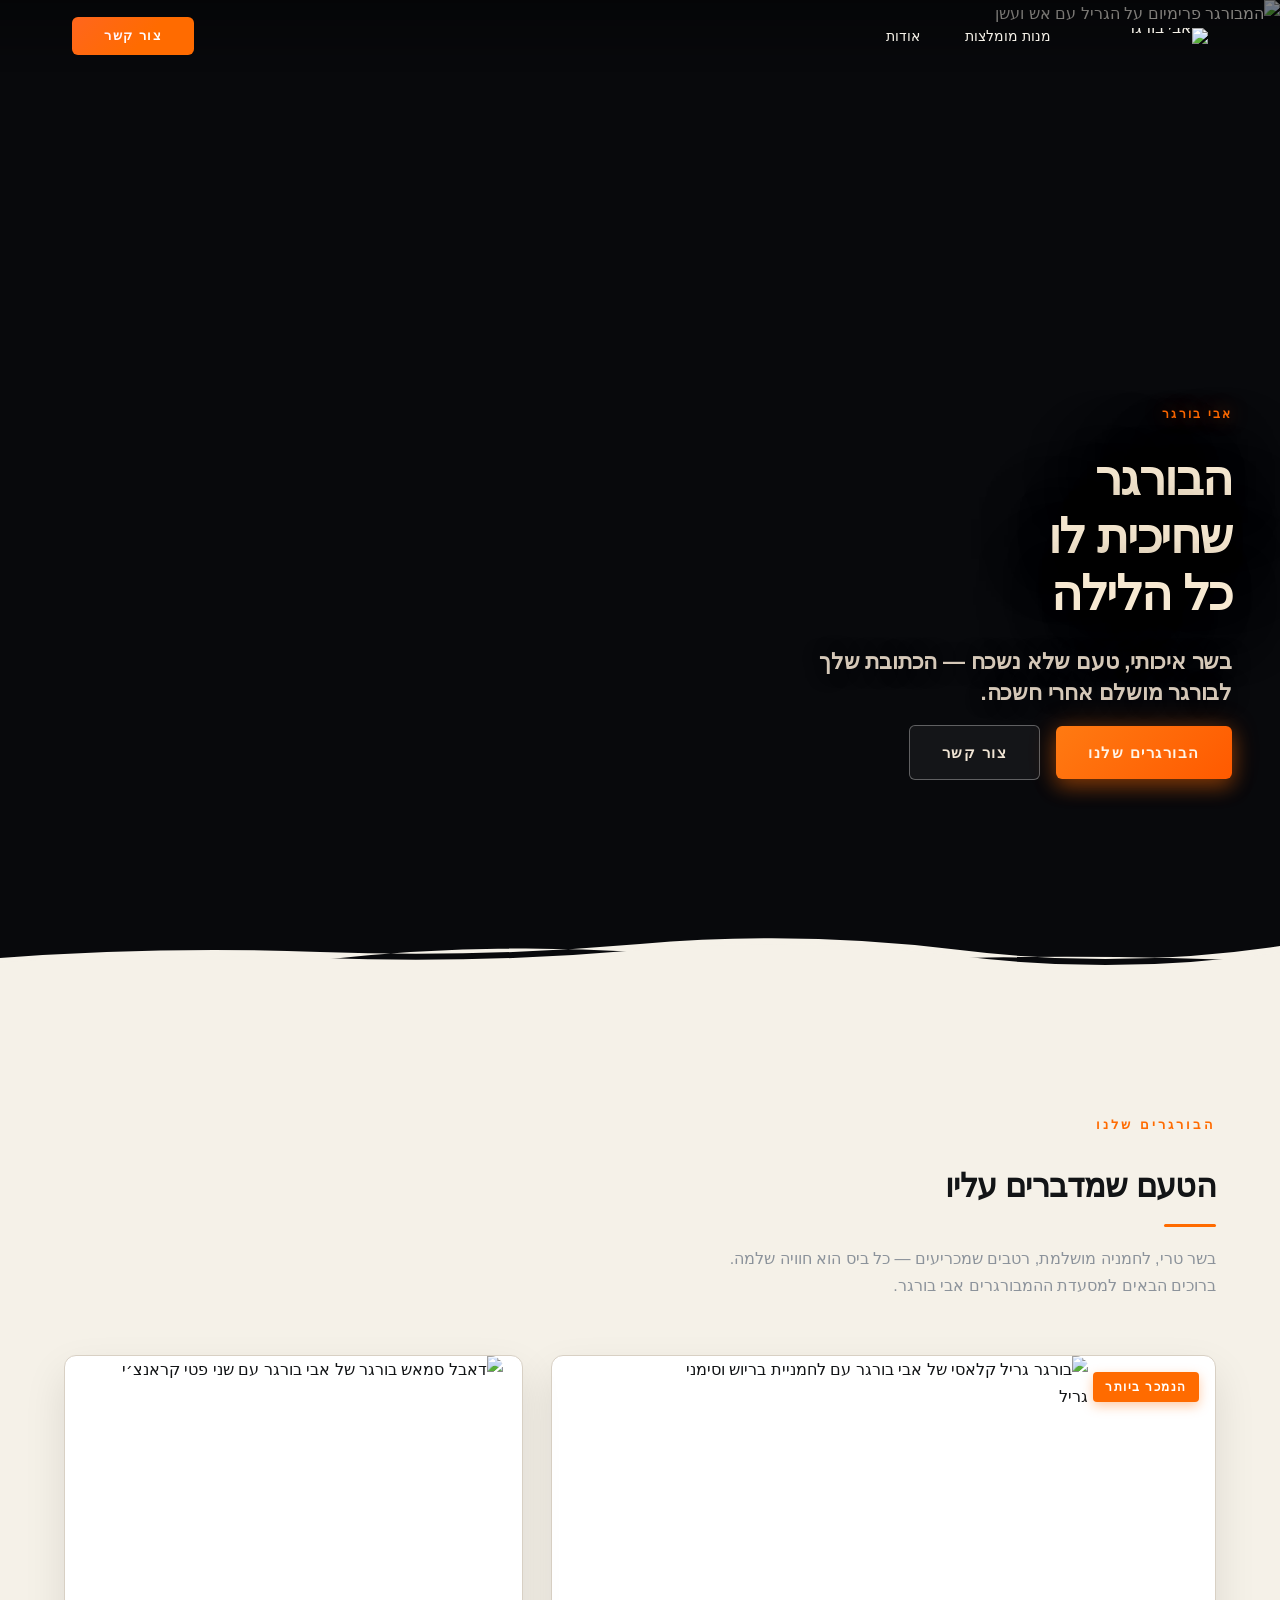
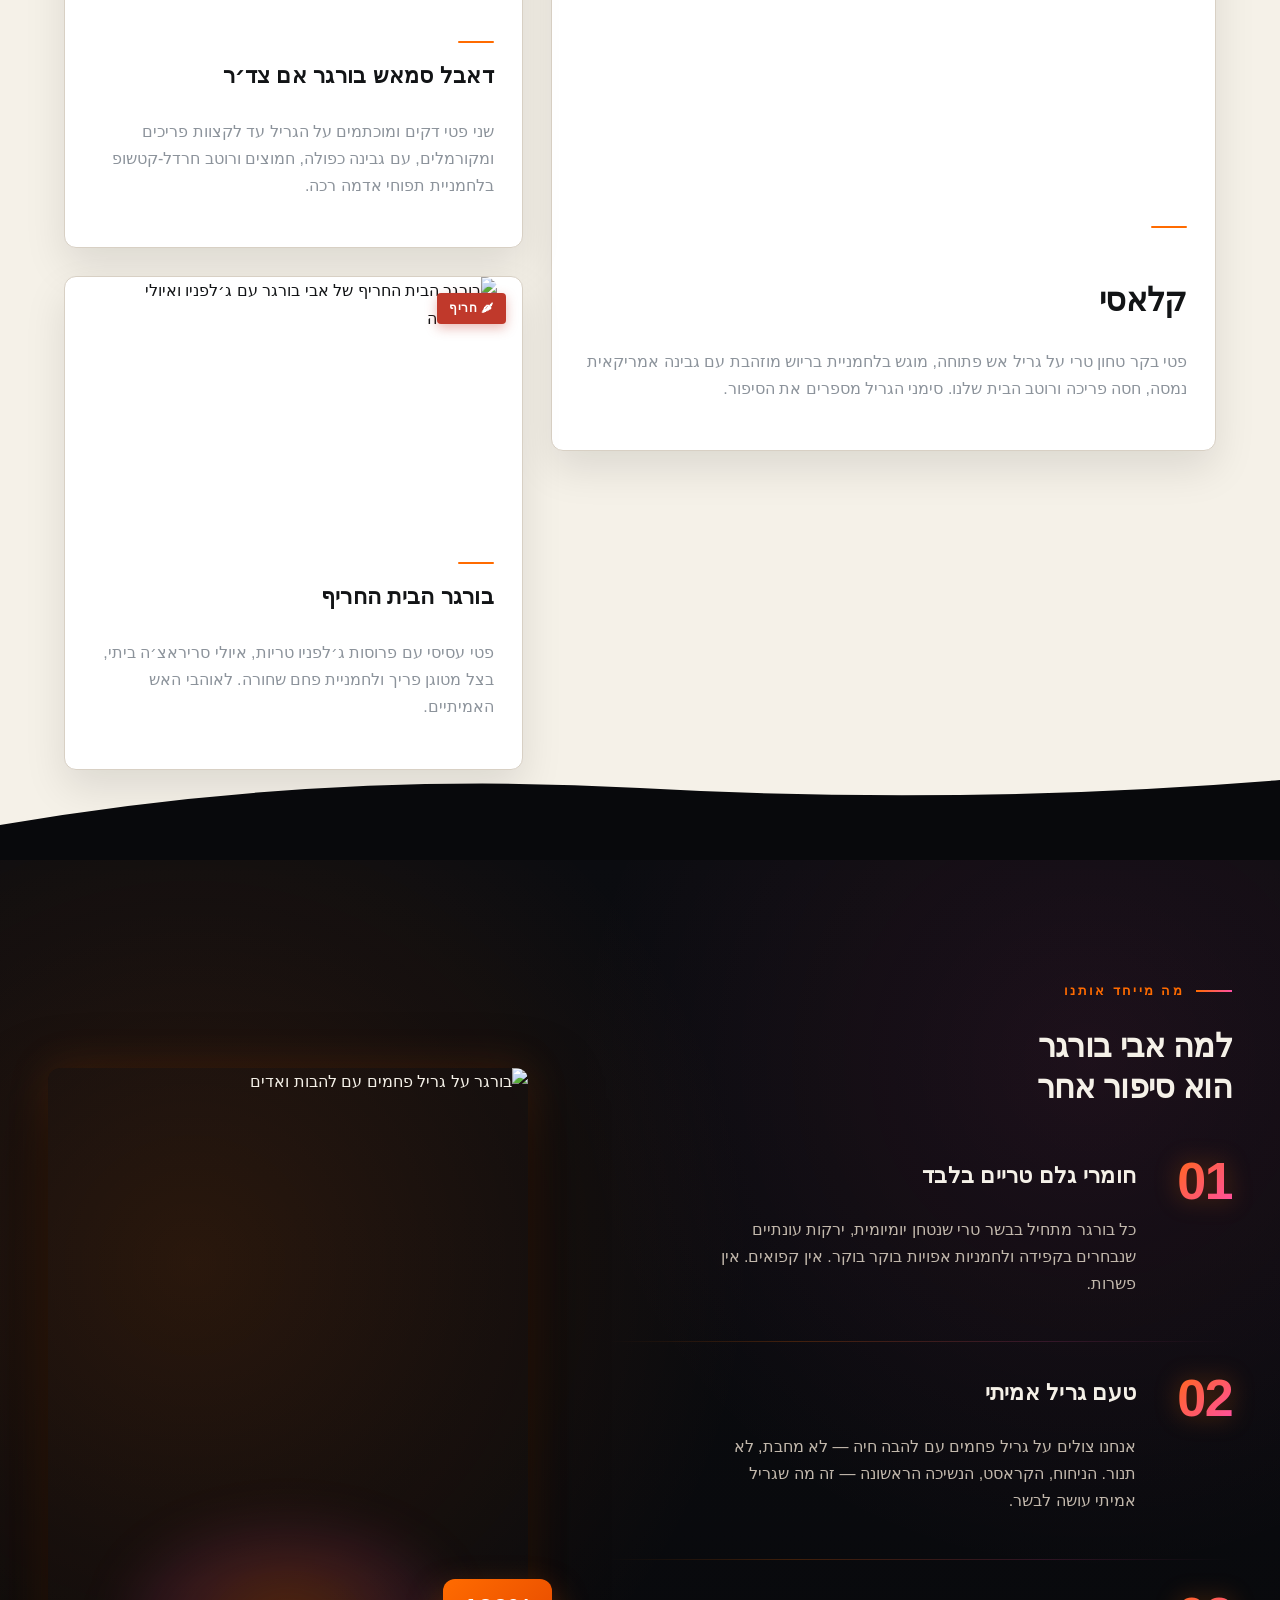
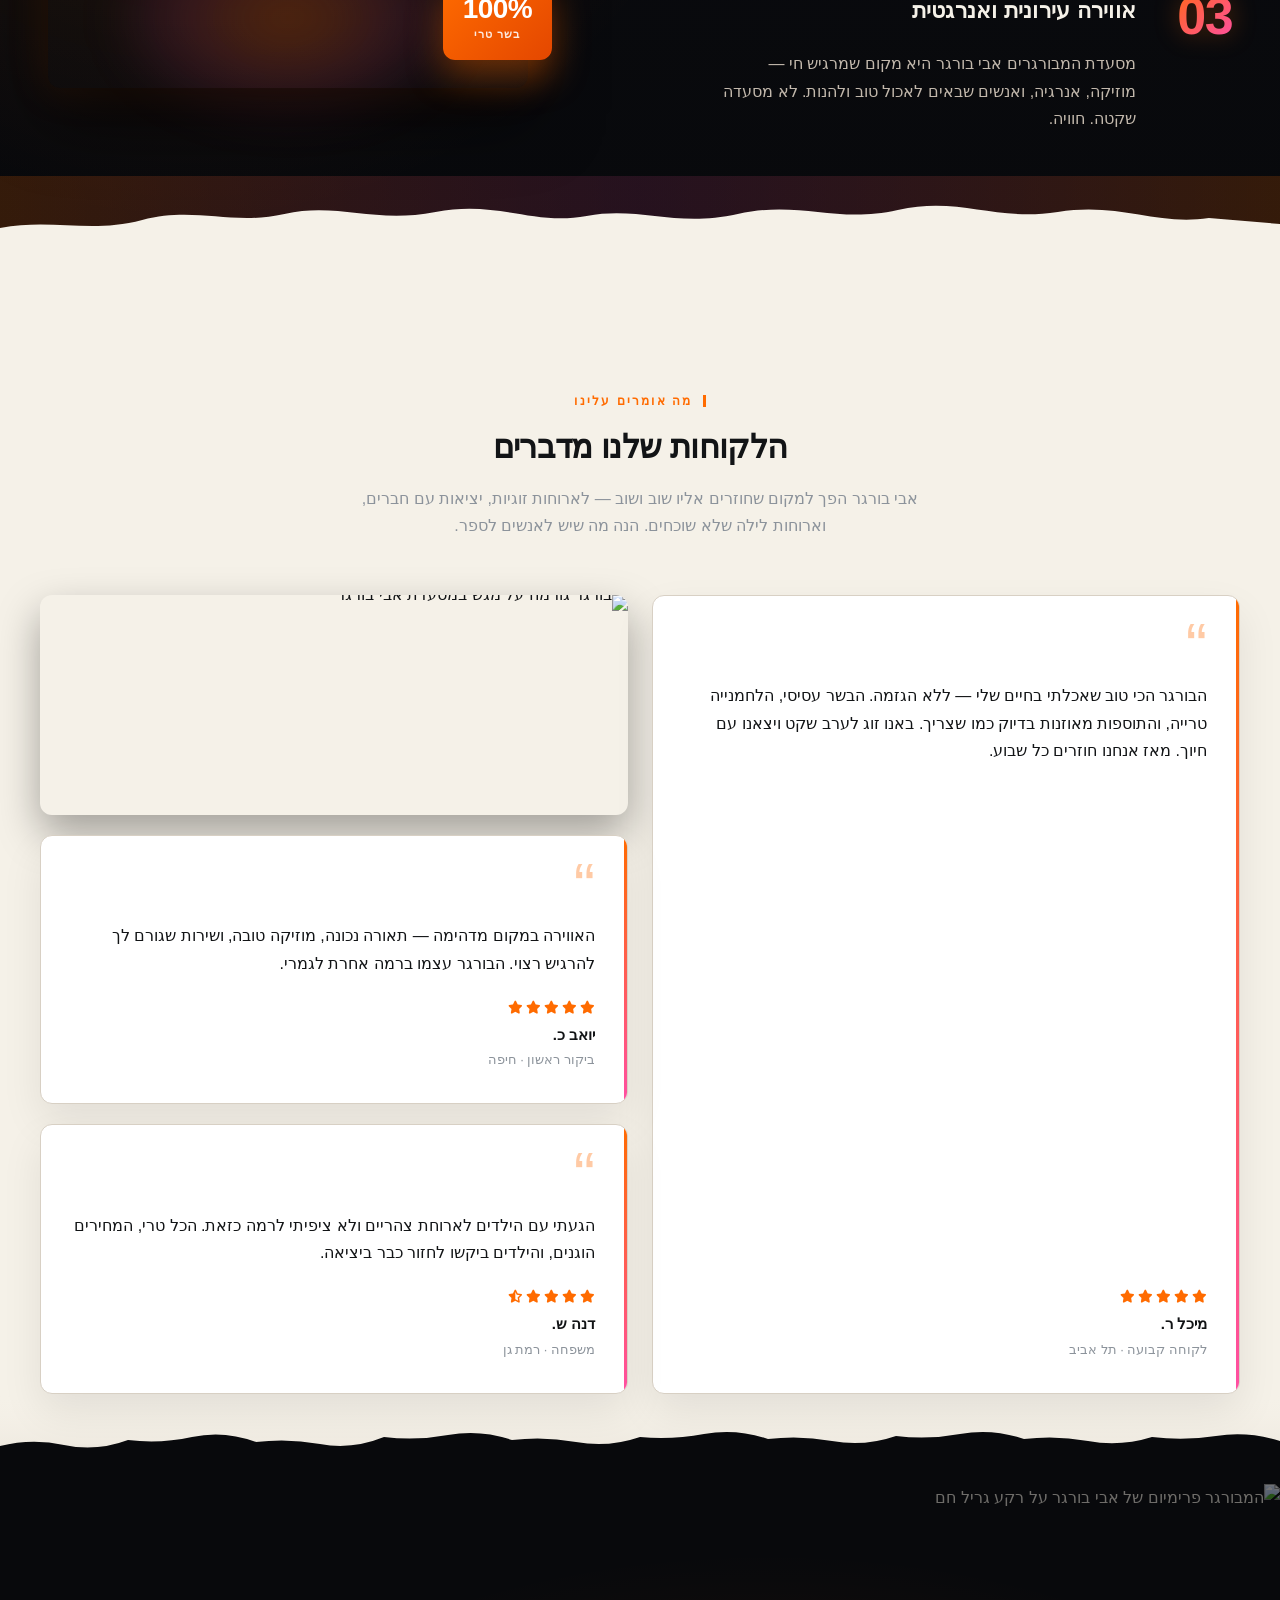
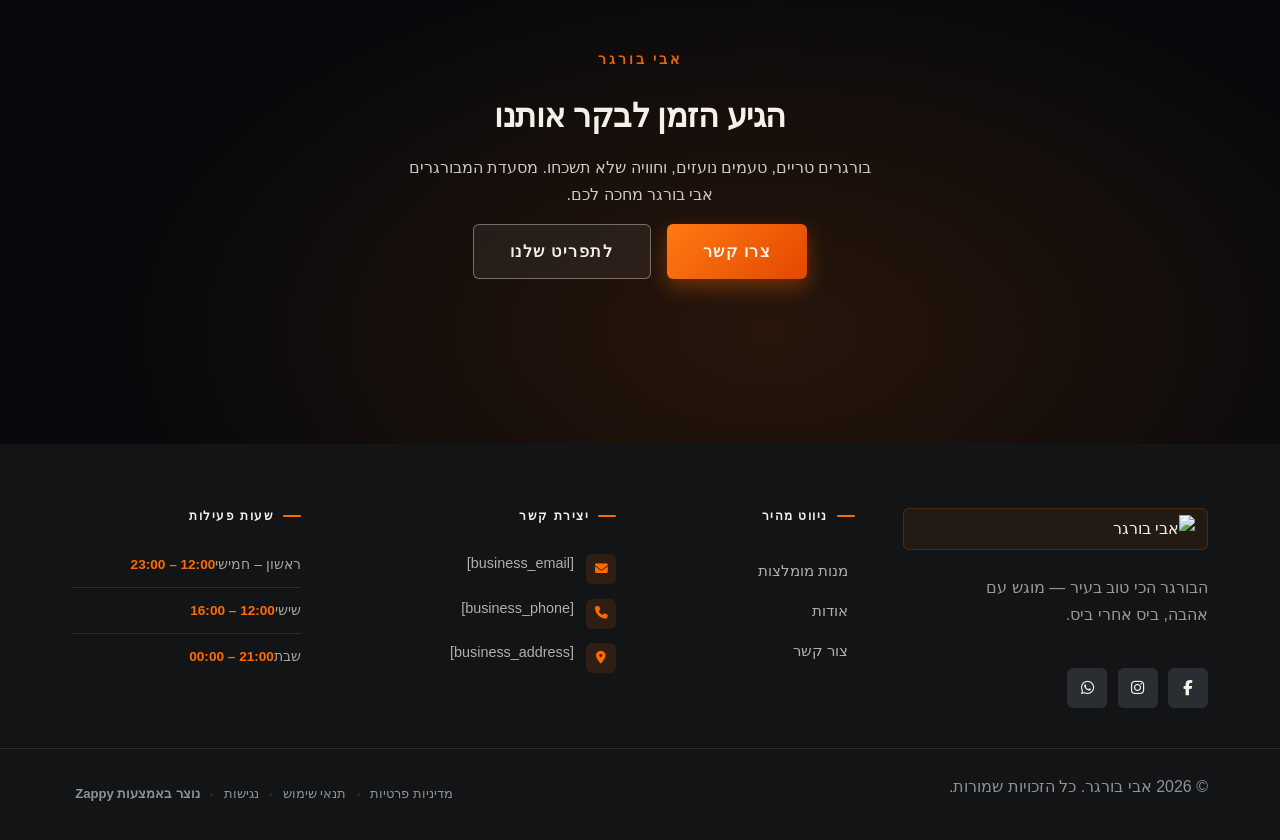
==== commit f287232b: "Background sync: Progressive GitHub Sync" ====
--- a/index.html
+++ b/index.html
@@ -833,44 +833,44 @@
   </div>
 </section>
 
-<section class="index-showcase-section" data-layout-spec="בית-showcase" dir="rtl">
+<section class="index-showcase-section" data-layout-spec="בית-showcase" dir="rtl" id="index-showcase-section">
   <div class="index-showcase-container">
 
     <!-- Intro Block -->
     <div class="index-showcase-intro">
-      <span class="index-showcase-label">הבורגרים שלנו</span>
-      <h2 class="index-showcase-heading">הטעם שמדברים עליו</h2>
+      <p class="zappy-editable"><span class="index-showcase-label">הבורגרים שלנו</span>
+      </p><h2 class="index-showcase-heading">הטעם שמדברים עליו</h2>
       <div class="index-showcase-rule"></div>
       <p class="index-showcase-sub">בשר טרי, לחמניה מושלמת, רטבים שמכריעים — כל ביס הוא חוויה שלמה. ברוכים הבאים למסעדת ההמבורגרים אבי בורגר.</p>
     </div>
 
     <!-- Asymmetric Editorial Grid -->
-    <div class="index-showcase-grid">
+    <div class="index-showcase-grid" data-zappy-grid-align="start">
 
       <!-- Card 1 — Large, START side -->
-      <article class="index-showcase-card index-showcase-card--large">
+      <article class="index-showcase-card index-showcase-card--large" data-grid-item-index="0">
         <div class="index-showcase-card-image-wrap">
-          <img data-placeholder="index-showcase-image-1" data-context="Close-up macro photograph of a classic grill burger from Israeli burger restaurant Avi Burger. The burger has a perfectly toasted golden brioche bun with sesame seeds, a thick juicy beef patty with visible grill char marks, melted yellow cheese, crisp lettuce, ripe tomato slices, caramelized onions, and a glossy special sauce dripping down the sides. Rich warm lighting, dramatic food photography style, dark moody background." width="720" height="480" src="/assets/site-index-showcase-image-1.webp" alt="בורגר גריל קלאסי של אבי בורגר עם לחמניית בריוש וסימני גריל">
+          <div data-zappy-zoom-wrapper="true" data-element-id="img-1776531781933-hfkj97z1g" data-element-type="image" data-zappy-zoom-wrapper-width="409px" data-zappy-zoom-wrapper-height="305px" data-zappy-zoom-wrapper-width-mode="px" style="position: relative !important; overflow: hidden !important; width: 409px !important; max-width: 100% !important; margin-left: auto !important; margin-right: auto !important; height: 305px !important; display: block !important;" data-zappy-zoom-clip="true" data-zappy-wrapper-margins-applied="true"><img data-placeholder="index-showcase-image-1" data-context="Close-up macro photograph of a classic grill burger from Israeli burger restaurant Avi Burger. The burger has a perfectly toasted golden brioche bun with sesame seeds, a thick juicy beef patty with visible grill char marks, melted yellow cheese, crisp lettuce, ripe tomato slices, caramelized onions, and a glossy special sauce dripping down the sides. Rich warm lighting, dramatic food photography style, dark moody background." width="720" height="480" src="/assets/site-index-showcase-image-1.webp" alt="בורגר גריל קלאסי של אבי בורגר עם לחמניית בריוש וסימני גריל" data-element-type="image" data-element-id="img-1776531781933-hfkj97z1g" style="object-position: 50% 50%; margin: 0px !important; left: -2% !important; top: -2.036869% !important; width: 104% !important; height: 104.073738% !important; max-width: none !important; max-height: none !important; display: block !important; object-fit: cover !important;" data-zappy-zoom="1.04"></div>
           <div class="index-showcase-card-badge">הנמכר ביותר</div>
         </div>
         <div class="index-showcase-card-body">
           <div class="index-showcase-card-accent-line"></div>
-          <h3 class="index-showcase-card-title">בורגר גריל קלאסי</h3>
+          <h3 class="index-showcase-card-title" ></h3><h2>קלאסי&nbsp;</h2>
           <p class="index-showcase-card-desc">פטי בקר טחון טרי על גריל אש פתוחה, מוגש בלחמניית בריוש מוזהבת עם גבינה אמריקאית נמסה, חסה פריכה ורוטב הבית שלנו. סימני הגריל מספרים את הסיפור.</p>
         </div>
       </article>
 
       <!-- Right column — two stacked smaller cards -->
-      <div class="index-showcase-stack">
+      <div class="index-showcase-stack" data-grid-item-index="1">
 
         <!-- Card 2 -->
         <article class="index-showcase-card index-showcase-card--small">
           <div class="index-showcase-card-image-wrap">
-            <img data-placeholder="index-showcase-image-2" data-context="Overhead close-up of a double smash burger from Israeli burger restaurant Avi Burger. Two thin crispy-edged smash patties stacked with melted American cheese, pickles, diced white onion, yellow mustard and ketchup drizzle, inside a soft potato bun. The burger is slightly flattened with crispy caramelized edges visible. Warm dramatic food photography, dark restaurant ambiance." width="480" height="300" src="/assets/site-index-showcase-image-2.webp" alt="דאבל סמאש בורגר של אבי בורגר עם שני פטי קראנצ׳י">
+            <div data-zappy-zoom-wrapper="true" data-element-id="img-1776531781933-ugr2b1nru" data-element-type="image" data-zappy-zoom-wrapper-width="419px" data-zappy-zoom-wrapper-height="234px" data-zappy-zoom-wrapper-width-mode="px" style="position: relative !important; overflow: hidden !important; width: 419px !important; max-width: 100% !important; margin-left: auto !important; margin-right: auto !important; height: 234px !important; display: block !important;" data-zappy-zoom-clip="true" data-zappy-wrapper-margins-applied="true"><img data-placeholder="index-showcase-image-2" data-context="Overhead close-up of a double smash burger from Israeli burger restaurant Avi Burger. Two thin crispy-edged smash patties stacked with melted American cheese, pickles, diced white onion, yellow mustard and ketchup drizzle, inside a soft potato bun. The burger is slightly flattened with crispy caramelized edges visible. Warm dramatic food photography, dark restaurant ambiance." width="480" height="300" src="/assets/site-index-showcase-image-2-1776532203710-p03nsb.webp?v=1776532205670" alt="דאבל סמאש בורגר של אבי בורגר עם שני פטי קראנצ׳י" data-element-type="image" data-element-id="img-1776531781933-ugr2b1nru" style="object-position: 50% 33% !important; margin: 0px !important; left: -2% !important; top: -100.111913% !important; width: 104% !important; height: 403.369434% !important; max-width: none !important; max-height: none !important; display: block !important; object-fit: cover !important;" data-zappy-zoom="1.04" data-zappy-original-width="419" data-zappy-original-height="234" data-zappy-object-position="50% 33%"></div>
           </div>
           <div class="index-showcase-card-body">
             <div class="index-showcase-card-accent-line"></div>
-            <h3 class="index-showcase-card-title">דאבל סמאש בורגר</h3>
+            <h3 class="index-showcase-card-title" >דאבל סמאש בורגר אם צד׳ר</h3>
             <p class="index-showcase-card-desc">שני פטי דקים ומוכתמים על הגריל עד לקצוות פריכים ומקורמלים, עם גבינה כפולה, חמוצים ורוטב חרדל-קטשופ בלחמניית תפוחי אדמה רכה.</p>
           </div>
         </article>
@@ -878,7 +878,7 @@
         <!-- Card 3 -->
         <article class="index-showcase-card index-showcase-card--small">
           <div class="index-showcase-card-image-wrap">
-            <img data-placeholder="index-showcase-image-3" data-context="Side-angle dramatic photo of a spicy house burger from Israeli burger restaurant Avi Burger. A thick beef patty topped with spicy jalapeño slices, sriracha aioli sauce dripping down, crispy fried onion strings on top, inside a dark charcoal bun. The burger looks fiery and crave-inducing with visible heat and glossy sauce. Moody dark background, professional food photography." width="480" height="300" src="/assets/site-index-showcase-image-3.webp" alt="בורגר הבית החריף של אבי בורגר עם ג׳לפניו ואיולי סריראצ׳ה">
+            <div data-zappy-zoom-wrapper="true" data-element-id="img-1776531781933-2jdigdn5t" data-element-type="image" data-zappy-zoom-wrapper-width="408px" data-zappy-zoom-wrapper-height="228px" data-zappy-zoom-wrapper-width-mode="px" style="position: relative !important; overflow: hidden !important; width: 408px !important; max-width: 100% !important; margin-left: auto !important; margin-right: auto !important; height: 228px !important; display: block !important;" data-zappy-zoom-clip="true" data-zappy-wrapper-margins-applied="true"><img data-placeholder="index-showcase-image-3" data-context="Side-angle dramatic photo of a spicy house burger from Israeli burger restaurant Avi Burger. A thick beef patty topped with spicy jalapeño slices, sriracha aioli sauce dripping down, crispy fried onion strings on top, inside a dark charcoal bun. The burger looks fiery and crave-inducing with visible heat and glossy sauce. Moody dark background, professional food photography." width="480" height="300" src="/assets/site-index-showcase-image-3.webp" alt="בורגר הבית החריף של אבי בורגר עם ג׳לפניו ואיולי סריראצ׳ה" data-element-type="image" data-element-id="img-1776531781933-2jdigdn5t" style="object-position: 50% 50%; margin: 0px !important; left: -2.006843% !important; top: -2% !important; width: 104.013686% !important; height: 104% !important; max-width: none !important; max-height: none !important; display: block !important; object-fit: cover !important;" data-zappy-zoom="1.04"></div>
             <div class="index-showcase-card-badge index-showcase-card-badge--spicy">🌶 חריף</div>
           </div>
           <div class="index-showcase-card-body">
@@ -1291,5 +1291,147 @@
       window.addEventListener('resize', function() { clearTimeout(window._mlrt); window._mlrt = setTimeout(initMobileLangMenu, 250); });
     })();
     </script>
+
+    <script>
+    (function(){
+      var _applied=false;
+      function _isHeroBg(w){var img=w.querySelector('img');if(img&&(img.getAttribute('data-hero-bg')==='true'||img.getAttribute('data-hero-background')==='true'))return true;var p=(w.style.position||'').replace(/\s*!important\s*/g,'').trim();var ww=(w.style.width||'').replace(/\s*!important\s*/g,'').trim();var hh=(w.style.height||'').replace(/\s*!important\s*/g,'').trim();return p==='absolute'&&ww==='100%'&&hh==='100%';}
+      function fixDesktopWrappers(){
+        // No-op: desktop wrapper restoration is handled by ZAPPY_PUBLISHED_ZOOM_WRAPPER_RUNTIME
+        // in script.js (restoreWrapperDimensions). The old inflation logic here was expanding
+        // small wrappers (e.g. 139px logo wrappers) to their parent width, conflicting with
+        // the correct stored dimensions.
+      }
+      function _parsePos(s){var x=50,y=50;try{var m=(s||'').match(/(-?d+(?:.d+)?)%s+(-?d+(?:.d+)?)%/);if(m){x=parseFloat(m[1]);y=parseFloat(m[2]);}}catch(e){}if(!isFinite(x))x=50;if(!isFinite(y))y=50;return{x:Math.max(0,Math.min(100,x)),y:Math.max(0,Math.min(100,y))};}
+      function _coverPct(iA,cA){if(!isFinite(iA)||iA<=0||!isFinite(cA)||cA<=0)return{w:100,h:100};if(iA>=cA)return{w:(iA/cA)*100,h:100};return{w:100,h:(cA/iA)*100};}
+      function applyMobile(){
+        if(_applied)return;_applied=true;
+        document.querySelectorAll('[data-zappy-zoom-wrapper="true"]').forEach(function(w){
+          var cw=w.style.getPropertyValue('width');
+          if(!cw||cw==='100%')return;
+          if(!w._zappyDesktop)w._zappyDesktop={wStyle:w.getAttribute('style')};
+          var img=w.querySelector('img');
+          if(!img)return;
+          if(!img._zappyDesktop)img._zappyDesktop={src:img.getAttribute('src'),style:img.getAttribute('style')};
+          var mobileZoomStr=img.getAttribute('data-zappy-mobile-zoom');
+          var mobileZoom=parseFloat(mobileZoomStr);
+          var mobileSrc=img.getAttribute('data-zappy-mobile-src');
+          var mobilePos=img.getAttribute('data-zappy-mobile-object-position');
+          var hasMobileOverrides=mobilePos||mobileZoomStr;
+          var parentOvf=w.parentElement?((w.parentElement.style.overflow||'')+(window.getComputedStyle(w.parentElement).overflow||'')).trim():'';
+          var inConstrainedParent=parentOvf.indexOf('hidden')!==-1||parentOvf.indexOf('clip')!==-1;
+          if(inConstrainedParent){
+            w.style.setProperty('max-width','100%','important');
+          }else{
+            w.style.setProperty('width','100%','important');
+            w.style.setProperty('max-width','100%','important');
+          }
+          if(mobileSrc)img.src=mobileSrc;
+          if(hasMobileOverrides){
+            var effZoom=(isFinite(mobileZoom)&&mobileZoom>0)?mobileZoom:(parseFloat(img.getAttribute('data-zappy-zoom'))||1);
+            var effPos=mobilePos||'50% 50%';
+            w.style.setProperty('overflow','hidden','important');
+            w.style.setProperty('position','relative','important');
+            w.style.setProperty('width','100%','important');
+            w.style.setProperty('max-width','100%','important');
+            var _sW=parseFloat(w.getAttribute('data-zappy-zoom-wrapper-width'))||0;
+            var _sH=parseFloat(w.getAttribute('data-zappy-zoom-wrapper-height'))||0;
+            if(_sW>0&&_sH>0){w.style.setProperty('aspect-ratio',_sW+'/'+_sH,'important');w.style.setProperty('height','auto','important');}
+            function _applyZoomCrop(_img,_w,_ePos,_eZoom){
+              var rect=_w.getBoundingClientRect();
+              if(!rect||!rect.width||!rect.height)return;
+              var nW=_img.naturalWidth||0,nH=_img.naturalHeight||0;
+              if(!(nW>0&&nH>0))return;
+              var iA=nW/nH,cA=rect.width/rect.height;
+              var cv=_coverPct(iA,cA);
+              var wP=100,hP=100;
+              if(_eZoom>=1){wP=cv.w*_eZoom;hP=cv.h*_eZoom;}
+              else{var t2=(_eZoom-0.5)/0.5;if(!isFinite(t2))t2=0;t2=Math.max(0,Math.min(1,t2));wP=100+t2*(cv.w-100);hP=100+t2*(cv.h-100);}
+              var p2=_parsePos(_ePos);
+              var lP=(100-wP)*(p2.x/100);
+              var tP=(100-hP)*(p2.y/100);
+              _img.style.setProperty('position','absolute','important');
+              _img.style.setProperty('left',lP+'%','important');
+              _img.style.setProperty('top',tP+'%','important');
+              _img.style.setProperty('width',wP+'%','important');
+              _img.style.setProperty('height',hP+'%','important');
+              _img.style.setProperty('max-width','none','important');
+              _img.style.setProperty('max-height','none','important');
+              _img.style.setProperty('display','block','important');
+              _img.style.setProperty('object-fit',_eZoom<1?'fill':'cover','important');
+              _img.style.setProperty('transform','none','important');
+              _img.style.setProperty('margin','0','important');
+            }
+            _applyZoomCrop(img,w,effPos,effZoom);
+            if(mobileSrc&&!(img.complete&&img.naturalWidth>0)){
+              (function(_i,_w2,_p,_z){_i.addEventListener('load',function _ol(){_i.removeEventListener('load',_ol);try{_applyZoomCrop(_i,_w2,_p,_z);}catch(e){}});
+              })(img,w,effPos,effZoom);
+            }
+          }else{
+            if(!inConstrainedParent)w.style.setProperty('height','auto','important');
+            img.style.setProperty('position','relative','important');
+            img.style.setProperty('width','100%','important');
+            img.style.setProperty('height','auto','important');
+            img.style.setProperty('max-width','100%','important');
+            img.style.setProperty('max-height',inConstrainedParent?'none':'400px','important');
+            img.style.setProperty('object-fit','cover','important');
+            img.style.setProperty('left','0','important');
+            img.style.setProperty('top','0','important');
+            img.style.setProperty('transform','none','important');
+          }
+        });
+        document.querySelectorAll('img[data-zappy-mobile-src],img[data-zappy-mobile-object-position],img[data-zappy-mobile-zoom]').forEach(function(img){
+          var zw=img.closest('[data-zappy-zoom-wrapper="true"]');
+          if(zw&&!_isHeroBg(zw))return;
+          if(!img._zappyDesktop)img._zappyDesktop={src:img.getAttribute('src'),style:img.getAttribute('style')};
+          var mobileSrc=img.getAttribute('data-zappy-mobile-src');
+          var mobilePos=img.getAttribute('data-zappy-mobile-object-position');
+          var mobileZoom=parseFloat(img.getAttribute('data-zappy-mobile-zoom'));
+          if(mobileSrc)img.src=mobileSrc;
+          if(mobilePos)img.style.setProperty('object-position',mobilePos,'important');
+          if(mobileZoom>1){
+            img.style.setProperty('transform','scale('+mobileZoom+')','important');
+            img.style.setProperty('transform-origin',mobilePos||'50% 50%','important');
+            var p=img.parentElement;
+            if(p)p.style.setProperty('overflow','hidden','important');
+          }
+        });
+      }
+      function revertDesktop(){
+        if(!_applied)return;_applied=false;
+        document.querySelectorAll('[data-zappy-zoom-wrapper="true"]').forEach(function(w){
+          if(w._zappyDesktop&&w._zappyDesktop.wStyle!=null){w.setAttribute('style',w._zappyDesktop.wStyle);}
+          var img=w.querySelector('img');
+          if(img&&img._zappyDesktop){
+            if(img._zappyDesktop.src!=null)img.setAttribute('src',img._zappyDesktop.src);
+            if(img._zappyDesktop.style!=null)img.setAttribute('style',img._zappyDesktop.style);
+            else img.removeAttribute('style');
+          }
+        });
+        document.querySelectorAll('img[data-zappy-mobile-src],img[data-zappy-mobile-object-position],img[data-zappy-mobile-zoom]').forEach(function(img){
+          var zw=img.closest('[data-zappy-zoom-wrapper="true"]');
+          if(zw&&!_isHeroBg(zw))return;
+          if(img._zappyDesktop){
+            if(img._zappyDesktop.src!=null)img.setAttribute('src',img._zappyDesktop.src);
+            if(img._zappyDesktop.style!=null)img.setAttribute('style',img._zappyDesktop.style);
+            else img.removeAttribute('style');
+          }
+        });
+        _fixHeroBgWrappers();
+        fixDesktopWrappers();
+      }
+      function _fixHeroBgWrappers(){var isMob=window.innerWidth<=768;document.querySelectorAll('[data-zappy-zoom-wrapper="true"]').forEach(function(w){if(!_isHeroBg(w))return;w.style.setProperty('position','absolute','important');w.style.setProperty('top','0','important');w.style.setProperty('left','0','important');w.style.setProperty('width','100%','important');w.style.setProperty('height','100%','important');w.style.setProperty('max-width','none','important');w.style.setProperty('overflow','hidden','important');w.setAttribute('data-zappy-zoom-wrapper-width-mode','full');var img=w.querySelector('img');if(img){img.style.setProperty('width','100%','important');img.style.setProperty('height','100%','important');img.style.setProperty('object-fit','cover','important');img.style.setProperty('position','relative','important');img.style.setProperty('top','0','important');img.style.setProperty('left','0','important');img.style.setProperty('max-width','none','important');img.style.setProperty('max-height','none','important');img.style.setProperty('display','block','important');if(isMob){var mSrc=img.getAttribute('data-zappy-mobile-src');var mPos=img.getAttribute('data-zappy-mobile-object-position');var mZoom=parseFloat(img.getAttribute('data-zappy-mobile-zoom'));if(mSrc){if(!img._zappyDesktop)img._zappyDesktop={src:img.getAttribute('src'),style:img.getAttribute('style')};img.src=mSrc;}if(mPos)img.style.setProperty('object-position',mPos,'important');if(mZoom>1){img.style.setProperty('transform','scale('+mZoom+')','important');img.style.setProperty('transform-origin',mPos||'50% 50%','important');}}}});}
+      function init(){
+        _fixHeroBgWrappers();
+        var mq=window.matchMedia('(max-width:768px)');
+        function onChange(e){if(e.matches)applyMobile();else revertDesktop();}
+        if(mq.matches)applyMobile();
+        else fixDesktopWrappers();
+        try{mq.addEventListener('change',onChange);}catch(e){mq.addListener(onChange);}
+      }
+      if(document.readyState==='loading')document.addEventListener('DOMContentLoaded',init);
+      else setTimeout(init,50);
+    })();
+    </script>
 </body>
 </html>
